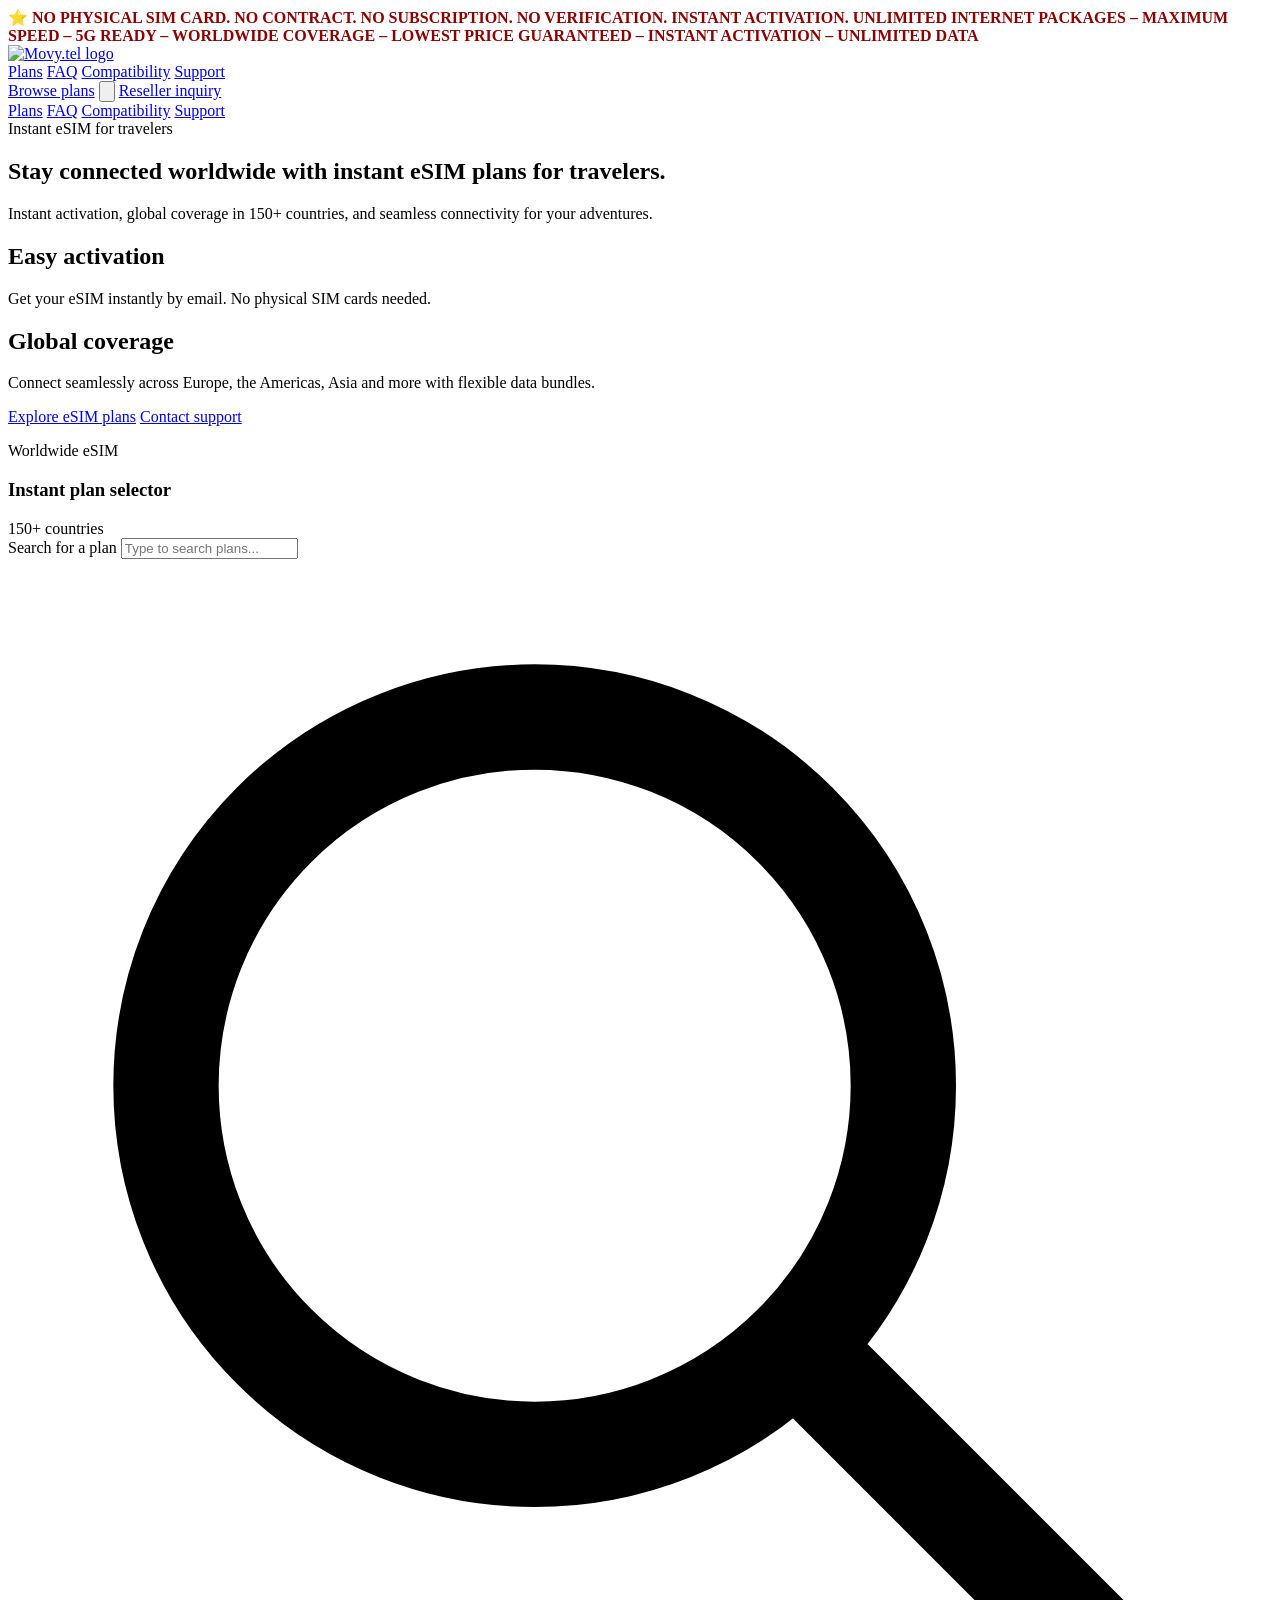
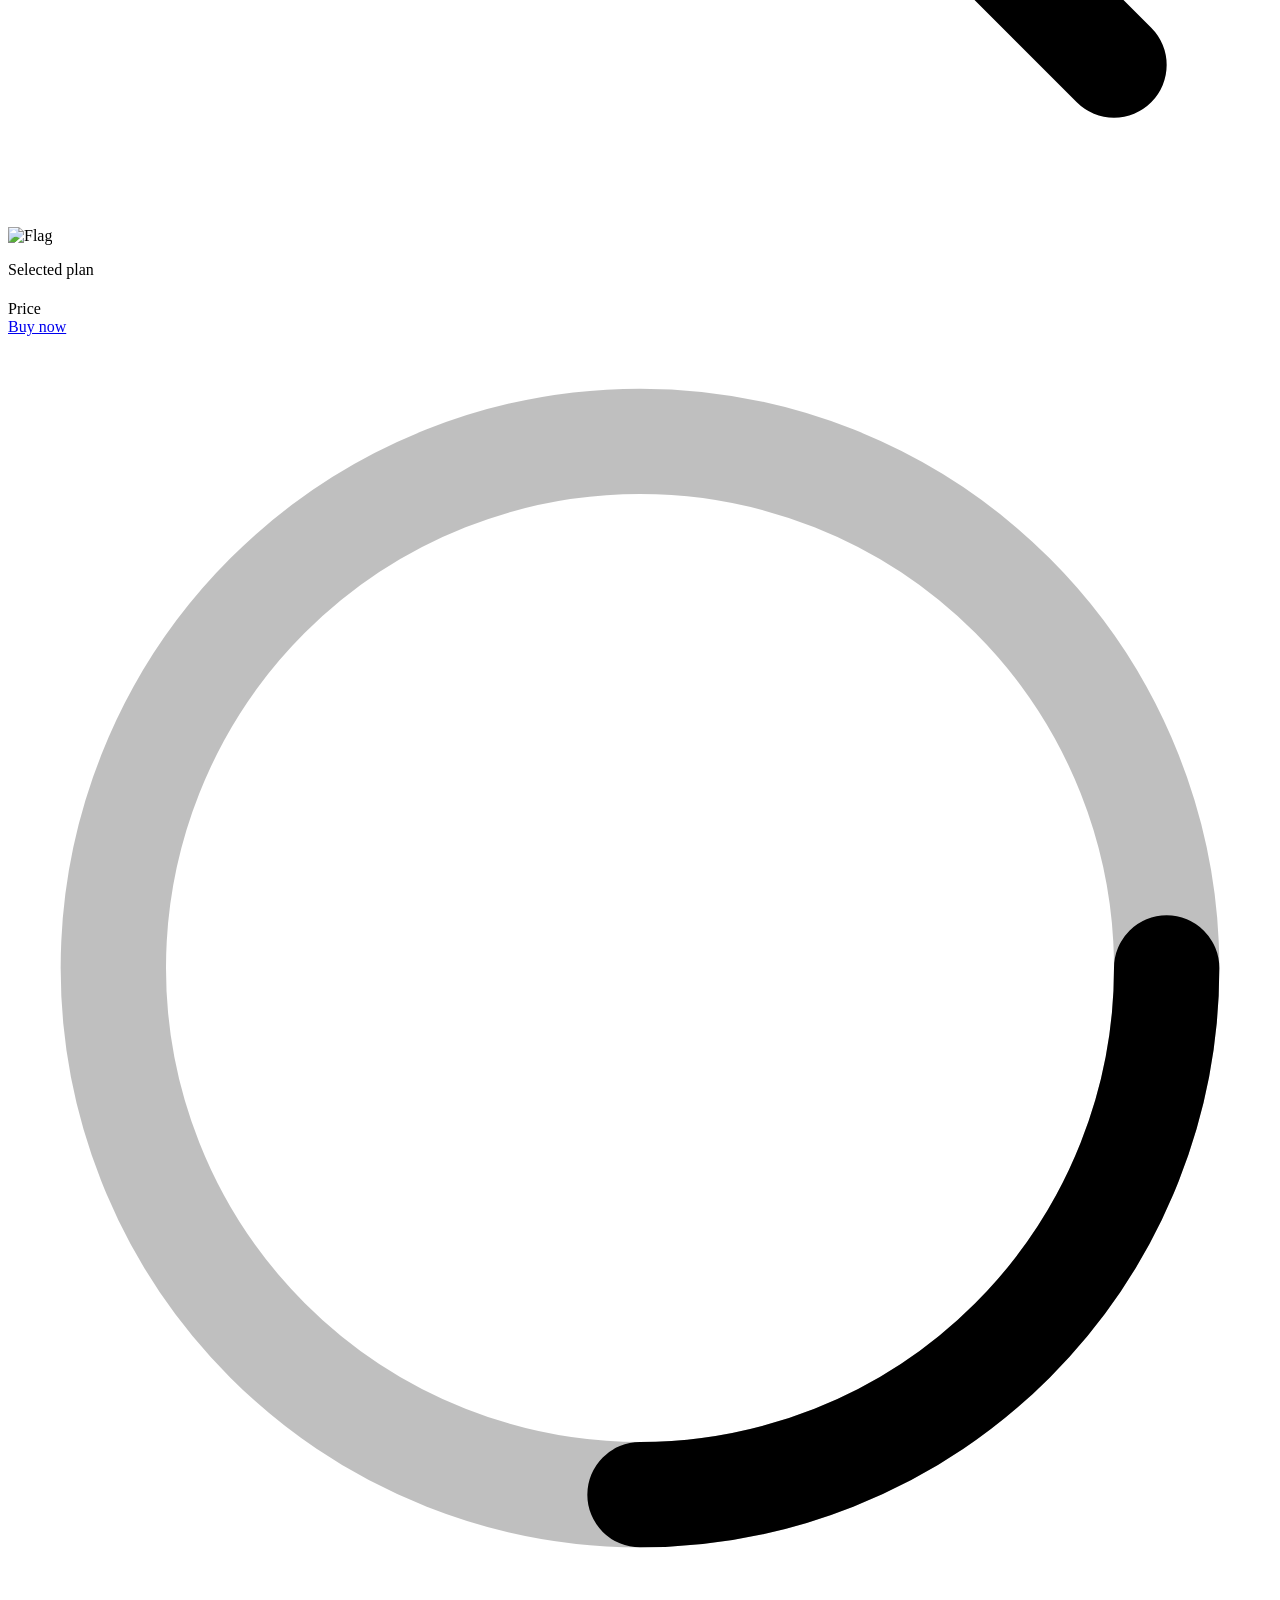
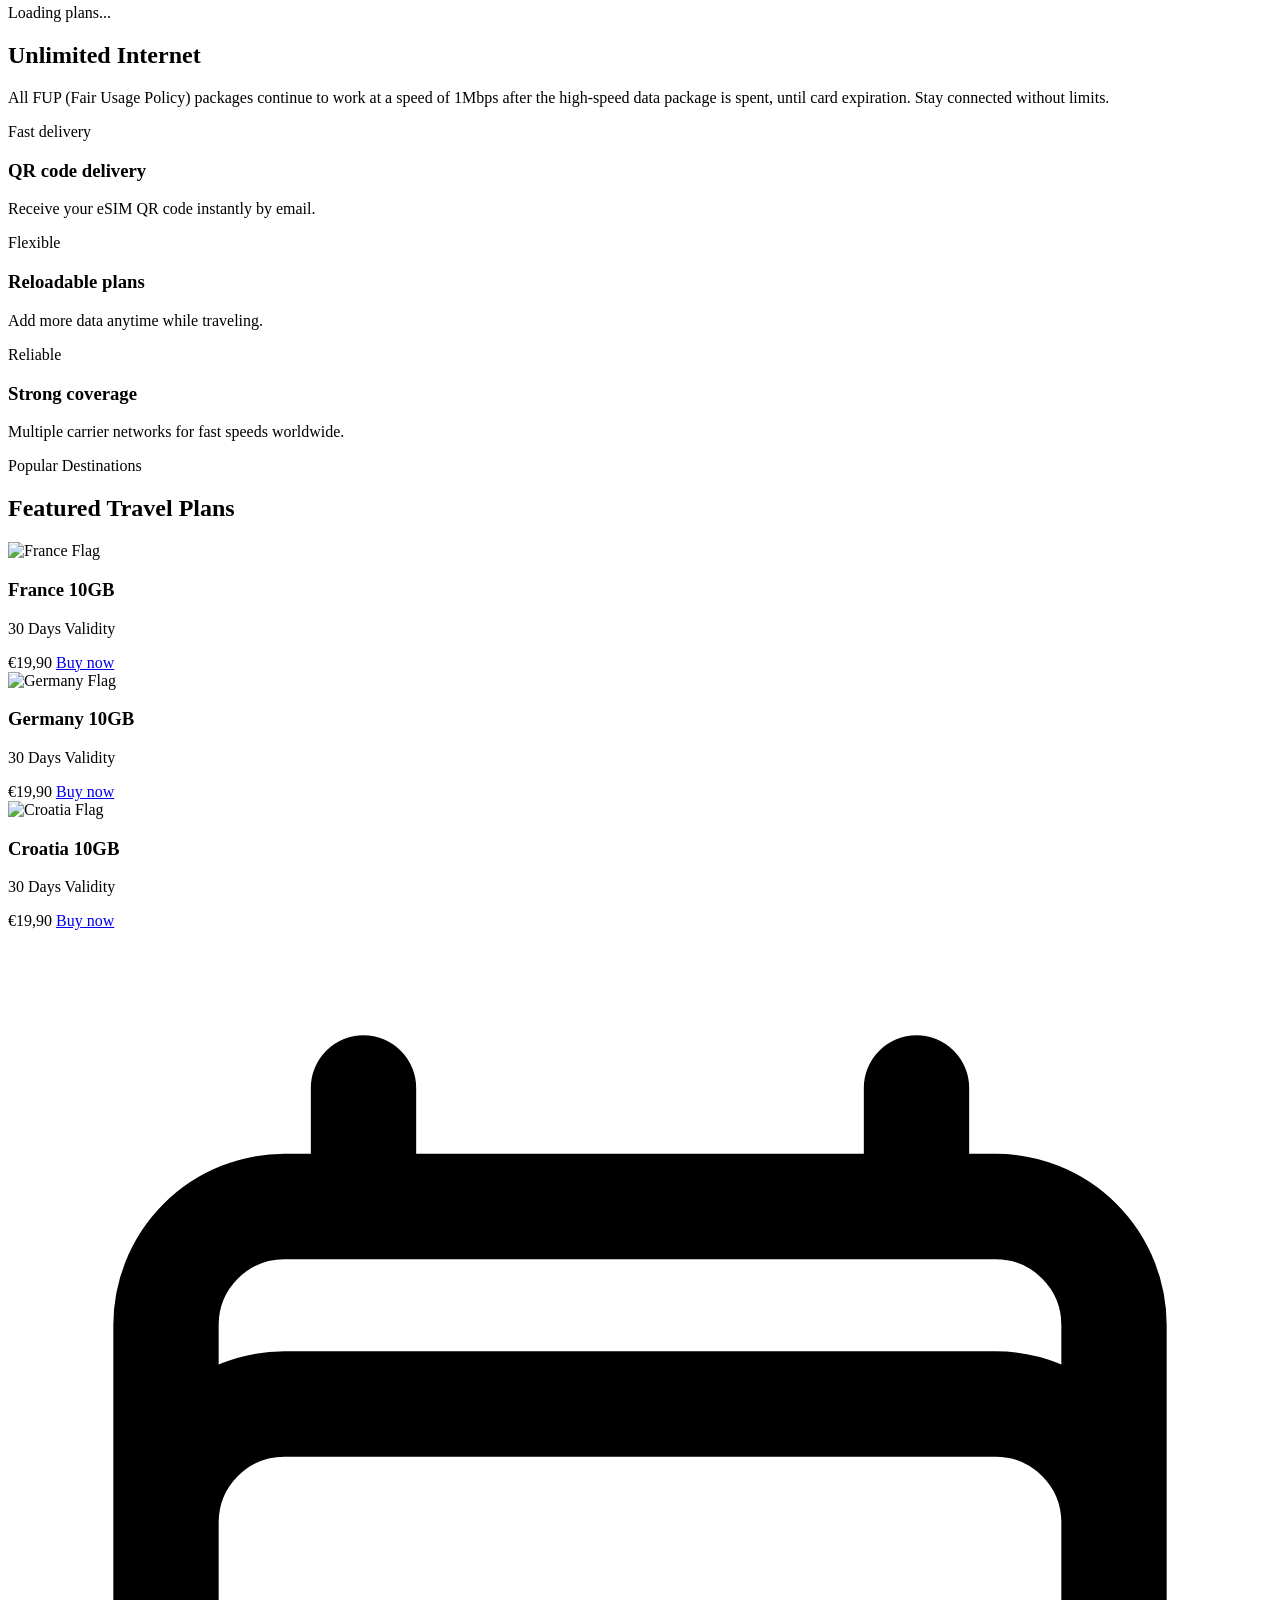
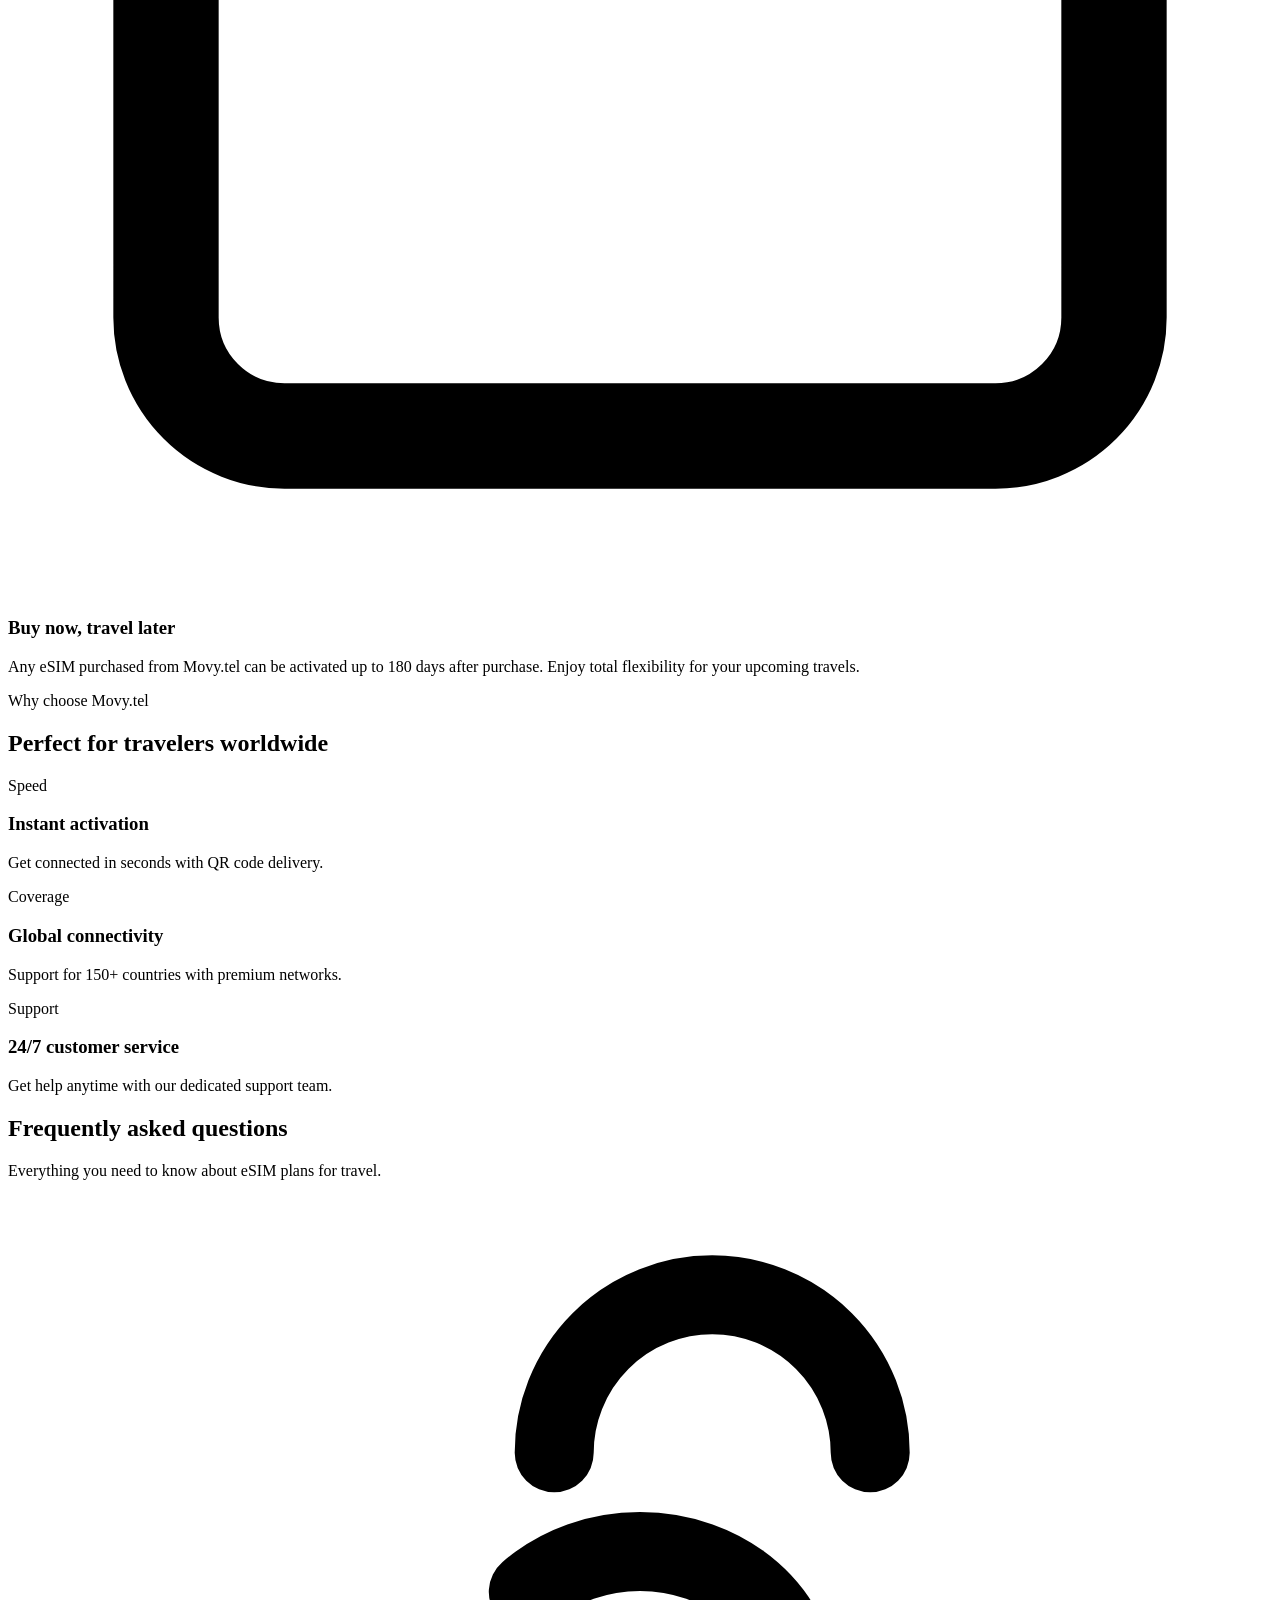
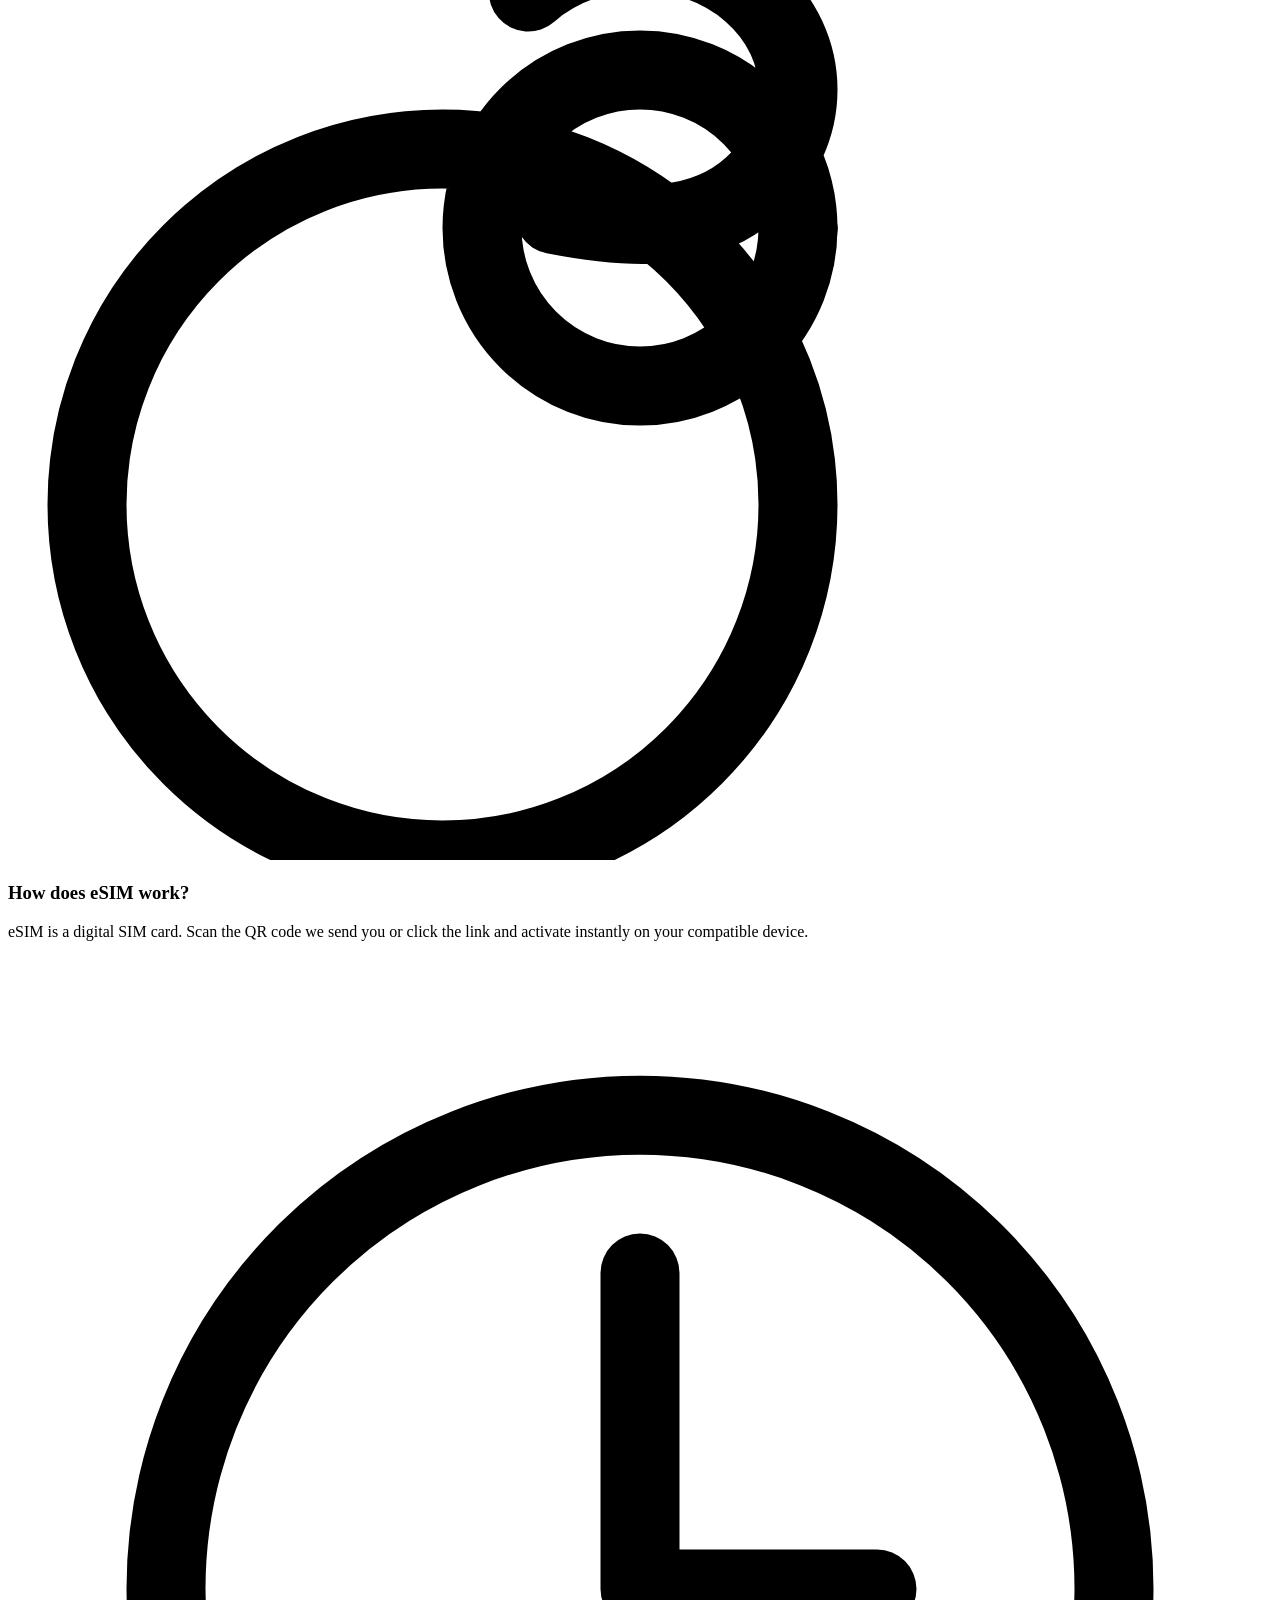
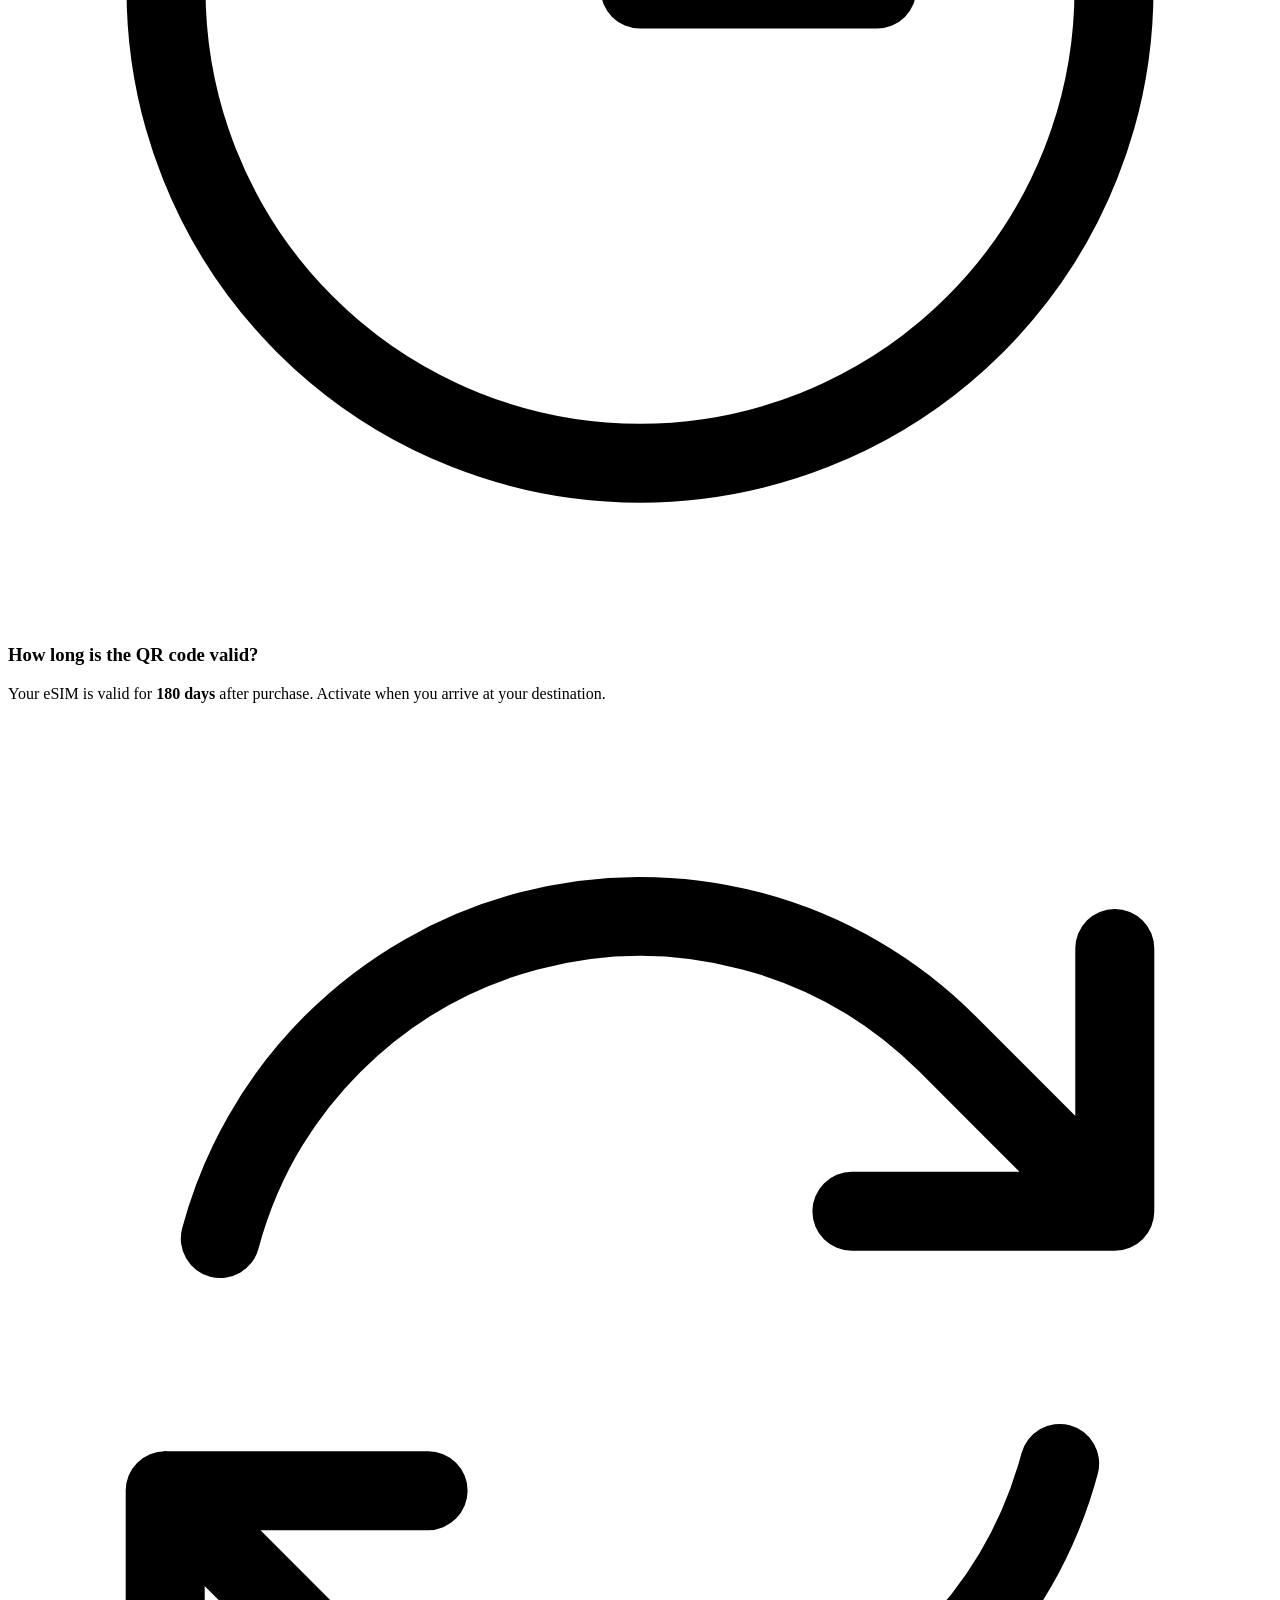
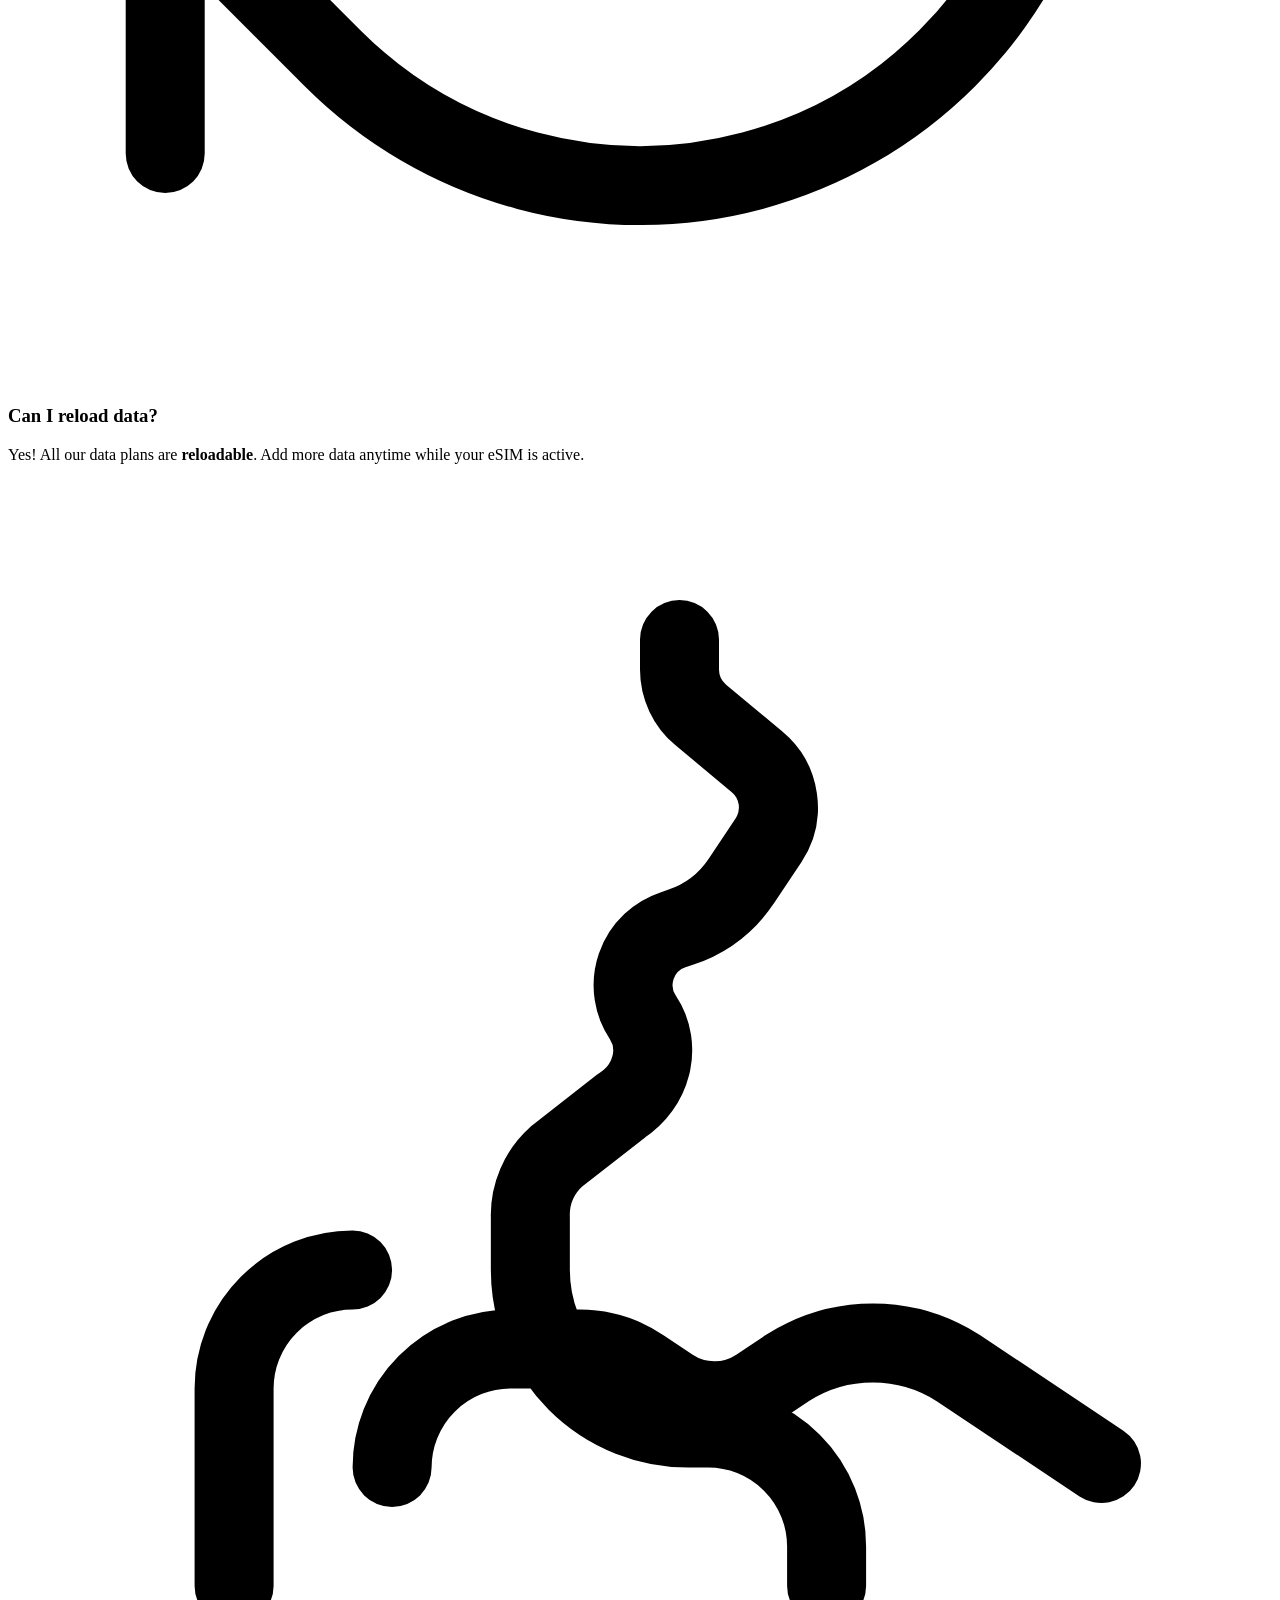
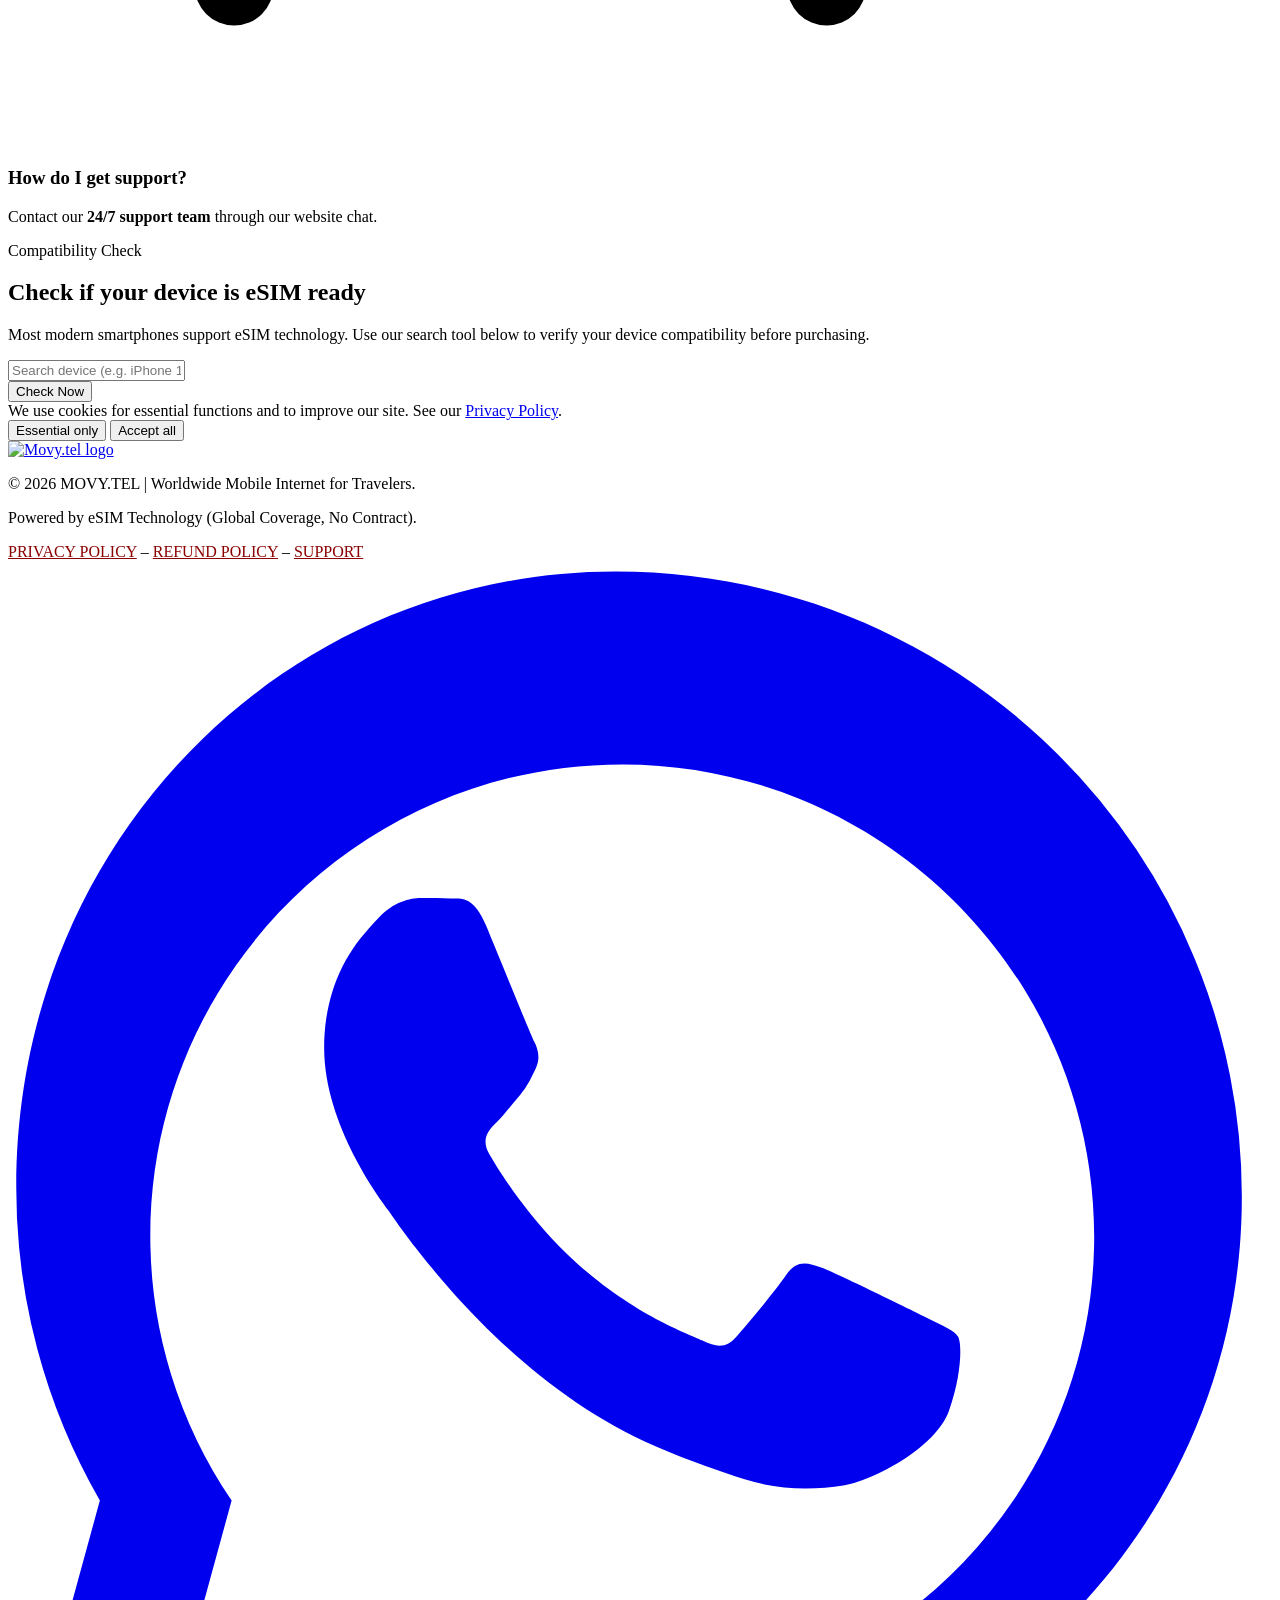
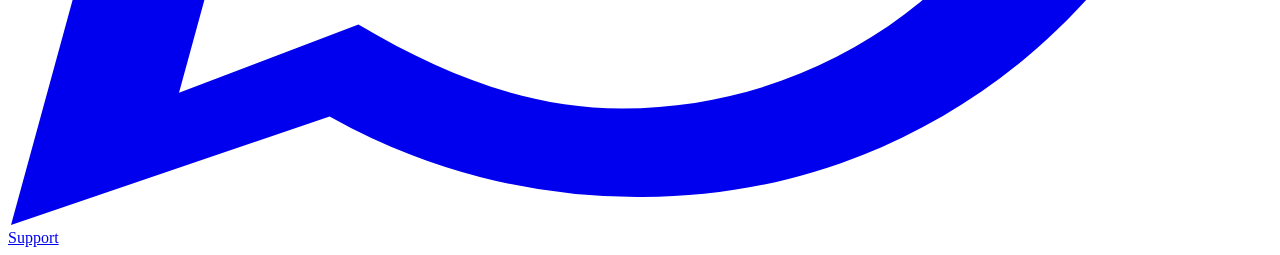
==== index.html @ 8742438b "Add scraped homepage from live site" ====
<!DOCTYPE html>
<html lang="en">
<head>
    <meta charset="UTF-8">
    <meta name="viewport" content="width=device-width, initial-scale=1.0">
    <meta name="description" content="Movy.tel offers instant eSIM plans for travelers — worldwide mobile internet, fast activation, and seamless connectivity in 150+ countries.">
    <meta property="og:title" content="Movy.tel | Instant eSIM Plans for Travelers">
    <meta property="og:description" content="Get instant eSIM plans for global travel. Connect seamlessly in 150+ countries with fast activation and reliable coverage.">
    <meta property="og:type" content="website">
    <meta property="og:url" content="https://movy.tel">
    <title>Movy.tel | Instant eSIM Plans for Travelers</title>
    <!-- Load Tailwind CSS -->
    <script src="https://cdn.tailwindcss.com"></script>
    <!-- Load PapaParse for Google Sheets CSV parsing -->
    <script src="https://cdnjs.cloudflare.com/ajax/libs/PapaParse/5.3.2/papaparse.min.js"></script>
    <!-- Fonts & Styles -->
    <link rel="preconnect" href="https://fonts.googleapis.com">
    <link rel="preconnect" href="https://fonts.gstatic.com" crossorigin>
    <link href="https://fonts.googleapis.com/css2?family=Inter:wght@100..900&family=Space+Grotesk:wght@400;500;600;700&display=swap" rel="stylesheet">
    <link rel="stylesheet" href="style.css">
    <link rel="icon" type="image/png" href="images/logo.png">
    <script async src="https://assets.endorsely.com/endorsely.js" data-endorsely="7a433fd3-cb57-4eb3-a927-aa320557d7ef"></script>
    <!-- Schema.org Structured Data for Rich Snippets -->
    <script type="application/ld+json">
    {
      "@context": "https://schema.org",
      "@type": "Organization",
      "name": "Movy.tel",
      "url": "https://movy.tel",
      "logo": "https://movy.tel/images/movy.png",
      "description": "Instant eSIM plans for travelers worldwide. Seamless connectivity in 150+ countries with fast activation.",
      "sameAs": [
        "https://www.facebook.com/movy.tel",
        "https://www.instagram.com/movy.tel"
      ],
      "contactPoint": {
        "@type": "ContactPoint",
        "contactType": "Customer Service",
        "email": "support@movy.tel"
      }
    }
    </script>
    <script type="application/ld+json">
    {
      "@context": "https://schema.org",
      "@type": "Service",
      "name": "Worldwide Mobile Internet",
      "description": "Global eSIM Mobile Internet Service for 150+ countries. No SIM card, no contract, no subscription required.",
      "provider": {
        "@type": "Organization",
        "name": "SofortNetz.de"
      },
      "areaServed": {
        "@type": "World"
      },
      "hasOfferCatalog": {
        "@type": "OfferCatalog",
        "name": "Worldwide Mobile Internet Plans",
        "itemListElement": [
          {
            "@type": "Offer",
            "name": "Global Mobile Internet eSIM",
            "description": "Fast 5G Mobile Internet without contract",
            "priceCurrency": "EUR"
          }
        ]
      }
    }
    </script>
</head>
<body>
    <!-- Top Bar with Marquee -->
    <div class="marquee-container">
        <div class="marquee">
            <span style="color: #8b0000; font-weight: 700;">
                ⭐ NO PHYSICAL SIM CARD. NO CONTRACT. NO SUBSCRIPTION. NO VERIFICATION. INSTANT ACTIVATION. 
UNLIMITED INTERNET PACKAGES – MAXIMUM SPEED – 5G READY – WORLDWIDE COVERAGE – LOWEST PRICE GUARANTEED – INSTANT ACTIVATION – UNLIMITED DATA
            </span>
        </div>
    </div>

    <header class="sticky top-0 z-50 border-b border-slate-300/70 backdrop-blur-xl bg-white/95">
        <div class="max-w-7xl mx-auto px-4 sm:px-6 lg:px-8 py-4">
            <div class="flex items-center justify-between relative">
                <a href="/" class="flex items-center">
                    <img src="images/logo.png" alt="Movy.tel logo" class="h-16 md:h-20 w-auto">
                </a>

                <nav class="hidden md:flex items-center gap-8 text-sm uppercase tracking-[0.18em] text-gray-700 md:absolute md:left-1/2 md:-translate-x-1/2">
                    <a href="#plans" class="hover:text-gray-900 transition">Plans</a>
                    <a href="#faq" class="hover:text-gray-900 transition">FAQ</a>
                    <a href="#compatibility" class="hover:text-gray-900 transition">Compatibility</a>
                    <a href="https://wa.me/+447451285419" class="hover:text-gray-900 transition">Support</a>
                </nav>

                <div class="flex items-center gap-2 md:ml-auto">
                    <a href="#plan-selector" class="btn-primary px-4 py-2.5 md:px-5 md:py-3 rounded-full font-semibold text-xs md:text-sm text-white whitespace-nowrap">Browse plans</a>
                    <button id="mobile-menu-toggle" class="md:hidden p-1 text-gray-700" aria-label="Toggle Menu">
                        <svg class="w-6 h-6" fill="none" stroke="currentColor" viewBox="0 0 24 24"><path stroke-linecap="round" stroke-linejoin="round" stroke-width="2" d="M4 6h16M4 12h16m-7 6h7" /></svg>
                    </button>
                    <a href="https://wa.me/+447451285419" class="hidden md:inline-flex items-center text-sm font-semibold text-gray-700 hover:text-gray-900 ml-2">Reseller inquiry</a>
                </div>
            </div>
            
            <!-- Mobile Menu -->
            <div id="mobile-menu" class="hidden md:hidden overflow-hidden transition-all duration-300 max-h-0">
                <div class="pt-6 pb-2 flex flex-col gap-4 text-xs font-bold uppercase tracking-widest text-gray-700 border-t border-gray-100 mt-4 text-center">
                    <a href="#plan-selector" class="hover:text-red-600 transition">Plans</a>
                    <a href="#faq" class="hover:text-red-600 transition">FAQ</a>
                    <a href="#compatibility" class="hover:text-red-600 transition">Compatibility</a>
                    <a href="https://wa.me/+447451285419" class="hover:text-red-600 transition">Support</a>
                </div>
            </div>
        </div>
    </header>

            <main class="relative">
        <section id="plans" class="relative max-w-7xl mx-auto px-4 sm:px-6 lg:px-8 pt-12 pb-16 lg:pt-20 lg:pb-24">
            <div class="grid grid-cols-1 xl:grid-cols-[1.1fr_0.9fr] gap-12 items-center">
                <div class="space-y-8">
                    <div class="max-w-xl space-y-4">
                        <span class="inline-flex items-center gap-2 rounded-full bg-gray-100/80 px-4 py-2 text-xs font-semibold uppercase tracking-[0.24em] text-gray-600 ring-1 ring-gray-300">
                            Instant eSIM for travelers
                        </span>
                        <h1 class="text-4xl sm:text-5xl lg:text-6xl font-black tracking-tight text-gray-900">Stay connected worldwide with instant eSIM plans for travelers.</h1>
                        <p class="text-lg sm:text-xl max-w-2xl text-gray-700 leading-8">Instant activation, global coverage in 150+ countries, and seamless connectivity for your adventures.</p>
                    </div>
                    <div class="grid grid-cols-1 sm:grid-cols-2 gap-4">
                        <div class="rounded-3xl border border-gray-300/70 bg-white/85 p-6">
                            <h2 class="text-base font-semibold uppercase tracking-[0.22em] text-red-400">Easy activation</h2>
                            <p class="mt-3 text-gray-700 leading-7">Get your eSIM instantly by email. No physical SIM cards needed.</p>
                        </div>
                        <div class="rounded-3xl border border-gray-300/70 bg-white/85 p-6">
                            <h2 class="text-base font-semibold uppercase tracking-[0.22em] text-red-400">Global coverage</h2>
                            <p class="mt-3 text-gray-700 leading-7">Connect seamlessly across Europe, the Americas, Asia and more with flexible data bundles.</p>
                        </div>
                    </div>
                    <div class="flex flex-col sm:flex-row sm:items-center sm:gap-4">
                        <a href="#plan-selector" class="btn-primary inline-flex items-center justify-center rounded-full px-6 py-4 text-base font-semibold shadow-xl text-white">Explore eSIM plans</a>
                        <a href="https://wa.me/+447451285419" class="mt-3 sm:mt-0 inline-flex items-center justify-center rounded-full border border-gray-300 px-6 py-4 text-sm font-semibold text-gray-700 hover:border-gray-400 hover:text-gray-900 transition">Contact support</a>
                    </div>
                </div>

                <div class="relative">
                    <div class="absolute -right-10 top-10 w-72 h-72 rounded-full bg-red-500/10 blur-3xl"></div>
                    <div class="absolute -left-10 bottom-10 w-56 h-56 rounded-full bg-red-500/10 blur-3xl"></div>
                    <div id="plan-selector" class="rounded-[2rem] border border-gray-300/90 bg-white/90 p-8 shadow-2xl ring-1 ring-gray-200/5">
                        <div class="flex items-center justify-between gap-4 mb-8">
                            <div>
                                <p class="text-xs uppercase tracking-[0.28em] text-slate-500">Worldwide eSIM</p>
                                <h3 class="mt-2 text-2xl font-bold text-gray-900">Instant plan selector</h3>
                            </div>
                            <div class="inline-flex items-center rounded-full bg-gray-200/70 px-3 py-2 text-xs uppercase tracking-[0.2em] text-red-400">150+ countries</div>
                        </div>
                        <div class="space-y-6">
                            <div class="relative rounded-3xl border border-gray-300/70 bg-white/80 transition-all focus-within:border-red-400 focus-within:ring-2 focus-within:ring-red-400/20">
                                <label for="plan-search" class="block text-sm font-semibold text-gray-700 px-5 pt-5 cursor-pointer">Search for a plan</label>
                                <input id="plan-search" type="text" placeholder="Type to search plans..." autocomplete="off" class="w-full bg-transparent px-5 pb-5 pt-2 text-base text-gray-900 outline-none" oninput="filterPlans(this.value)" onfocus="showSuggestions()" onblur="hideSuggestions()">
                                <div id="suggestions" class="absolute top-full left-0 right-0 bg-white border border-gray-300 rounded-b-3xl shadow-lg z-20 max-h-60 overflow-y-auto hidden"></div>
                                <div class="pointer-events-none absolute right-5 top-[60%] -translate-y-1/2 flex items-center text-red-400">
                                    <svg class="h-5 w-5" fill="none" viewBox="0 0 24 24" stroke="currentColor" stroke-width="2"><path stroke-linecap="round" stroke-linejoin="round" d="M21 21l-6-6m2-5a7 7 0 11-14 0 7 7 0 0114 0z" /></svg>
                                </div>
                            </div>
                            <div id="plan-details" class="hidden rounded-3xl border border-gray-300/70 bg-white/90 p-6 shadow-inner">
                                <div class="flex items-center gap-4 mb-4">
                                    <img id="detail-flag" src="" alt="Flag" class="hidden h-12 w-16 rounded-xl object-cover shadow-sm">
                                    <div>
                                        <p class="text-sm uppercase tracking-[0.22em] text-slate-500">Selected plan</p>
                                        <h4 id="detail-name" class="mt-2 text-xl font-bold text-gray-900"></h4>
                                    </div>
                                </div>
                                <div class="flex items-center justify-between gap-3">
                                    <span class="text-sm text-gray-600">Price</span>
                                    <span id="detail-price" class="text-3xl font-bold text-red-400"></span>
                                </div>
                                <a id="detail-link" href="#" target="_blank" rel="noopener noreferrer" class="mt-6 inline-flex w-full items-center justify-center rounded-full bg-red-500 px-5 py-3 text-sm font-semibold uppercase tracking-[0.18em] text-white transition hover:bg-red-400">Buy now</a>
                            </div>
                            <div id="loading" class="text-center text-slate-400 py-8">
                                <div class="inline-flex items-center gap-3">
                                    <svg class="h-8 w-8 animate-spin text-red-400" viewBox="0 0 24 24" fill="none" stroke="currentColor" stroke-width="2"><circle cx="12" cy="12" r="10" stroke-opacity=".25"></circle><path d="M22 12a10 10 0 0 1-10 10" stroke-linecap="round"></path></svg>
                                    <span class="text-gray-700">Loading plans...</span>
                                </div>
                            </div>
                        </div>
                    </div>
                </div>
            </div>

            <!-- Unlimited Internet Banner -->
            <div class="mt-20 p-8 md:p-16 rounded-[3rem] border border-gray-300/70 bg-white/95 shadow-2xl text-center relative overflow-hidden">
                <div class="absolute -right-20 -top-20 w-80 h-80 bg-red-500/5 blur-3xl rounded-full"></div>
                <div class="absolute -left-20 -bottom-20 w-80 h-80 bg-red-500/5 blur-3xl rounded-full"></div>
                <h2 class="text-5xl md:text-8xl font-black tracking-tighter text-gray-900 mb-8 uppercase animate-text-pulse">Unlimited Internet</h2>
                <p class="text-xl md:text-2xl text-gray-700 max-w-4xl mx-auto leading-relaxed">
                    All FUP (Fair Usage Policy) packages continue to work at a speed of <span class="font-bold text-red-500">1Mbps</span> after the high-speed data package is spent, until card expiration. Stay connected without limits.
                </p>
            </div>

            <div class="mt-12 grid grid-cols-1 sm:grid-cols-3 gap-4">
                <div class="rounded-3xl border border-gray-300/70 bg-white/90 p-6">
                    <p class="text-xs uppercase tracking-[0.24em] text-gray-500">Fast delivery</p>
                    <h3 class="mt-4 text-xl font-semibold text-gray-900">QR code delivery</h3>
                    <p class="mt-3 text-gray-600">Receive your eSIM QR code instantly by email.</p>
                </div>
                <div class="rounded-3xl border border-gray-300/70 bg-white/90 p-6">
                    <p class="text-xs uppercase tracking-[0.24em] text-gray-500">Flexible</p>
                    <h3 class="mt-4 text-xl font-semibold text-gray-900">Reloadable plans</h3>
                    <p class="mt-3 text-gray-600">Add more data anytime while traveling.</p>
                </div>
                <div class="rounded-3xl border border-gray-300/70 bg-white/90 p-6">
                    <p class="text-xs uppercase tracking-[0.24em] text-gray-500">Reliable</p>
                    <h3 class="mt-4 text-xl font-semibold text-gray-900">Strong coverage</h3>
                    <p class="mt-3 text-gray-600">Multiple carrier networks for fast speeds worldwide.</p>
                </div>
            </div>
        </section>

        <section class="max-w-7xl mx-auto px-4 sm:px-6 lg:px-8 py-12">
            <div class="text-center mb-12">
                <span class="text-xs uppercase tracking-[0.28em] text-red-400">Popular Destinations</span>
                <h2 class="mt-3 text-3xl sm:text-4xl font-bold text-gray-900">Featured Travel Plans</h2>
            </div>
            <div class="grid gap-6 md:grid-cols-3">
                <!-- France -->
                <div class="flex flex-col items-center p-8 rounded-3xl border border-gray-300/70 bg-white/90 transition duration-300 hover:scale-[1.02] hover:-translate-y-1">
                    <img src="https://flagcdn.com/w80/fr.png" alt="France Flag" class="w-20 h-auto rounded-md shadow-lg mb-6 object-cover">
                    <h3 class="text-2xl font-bold text-gray-900 text-center">France 10GB</h3>
                    <p class="text-sm uppercase tracking-widest text-gray-500 mt-2 mb-6">30 Days Validity</p>
                    <div class="mt-auto flex flex-col items-center w-full">
                        <span id="price-fr" class="text-5xl font-black text-red-500 mb-8">€19,90</span>
                        <a id="link-fr" href="#plan-selector" class="btn-primary w-full py-4 rounded-full font-bold text-white uppercase text-center tracking-widest text-sm">Buy now</a>
                    </div>
                </div>
                <!-- Germany -->
                <div class="flex flex-col items-center p-8 rounded-3xl border border-gray-300/70 bg-white/90 transition duration-300 hover:scale-[1.02] hover:-translate-y-1">
                    <img src="https://flagcdn.com/w80/de.png" alt="Germany Flag" class="w-20 h-auto rounded-md shadow-lg mb-6 object-cover">
                    <h3 class="text-2xl font-bold text-gray-900 text-center">Germany 10GB</h3>
                    <p class="text-sm uppercase tracking-widest text-gray-500 mt-2 mb-6">30 Days Validity</p>
                    <div class="mt-auto flex flex-col items-center w-full">
                        <span id="price-de" class="text-5xl font-black text-red-500 mb-8">€19,90</span>
                        <a id="link-de" href="#plan-selector" class="btn-primary w-full py-4 rounded-full font-bold text-white uppercase text-center tracking-widest text-sm">Buy now</a>
                    </div>
                </div>
                <!-- Croatia -->
                <div class="flex flex-col items-center p-8 rounded-3xl border border-gray-300/70 bg-white/90 transition duration-300 hover:scale-[1.02] hover:-translate-y-1">
                    <img src="https://flagcdn.com/w80/hr.png" alt="Croatia Flag" class="w-20 h-auto rounded-md shadow-lg mb-6 object-cover">
                    <h3 class="text-2xl font-bold text-gray-900 text-center">Croatia 10GB</h3>
                    <p class="text-sm uppercase tracking-widest text-gray-500 mt-2 mb-6">30 Days Validity</p>
                    <div class="mt-auto flex flex-col items-center w-full">
                        <span id="price-hr" class="text-5xl font-black text-red-500 mb-8">€19,90</span>
                        <a id="link-hr" href="#plan-selector" class="btn-primary w-full py-4 rounded-full font-bold text-white uppercase text-center tracking-widest text-sm">Buy now</a>
                    </div>
                </div>
            </div>
        </section>

        <!-- Activation period banner -->
        <section class="max-w-7xl mx-auto px-4 sm:px-6 lg:px-8 py-4">
            <div class="rounded-3xl border border-gray-300/70 bg-white/90 p-6 md:px-10 flex items-center gap-6 shadow-sm">
                <div class="hidden sm:flex flex-shrink-0 h-12 w-12 items-center justify-center rounded-2xl bg-red-50 text-red-500">
                    <svg xmlns="http://www.w3.org/2000/svg" fill="none" viewBox="0 0 24 24" stroke-width="2" stroke="currentColor" class="w-6 h-6">
                        <path stroke-linecap="round" stroke-linejoin="round" d="M6.75 3v2.25M17.25 3v2.25M3 18.75V7.5a2.25 2.25 0 0 1 2.25-2.25h13.5A2.25 2.25 0 0 1 21 7.5v11.25m-18 0A2.25 2.25 0 0 0 5.25 21h13.5A2.25 2.25 0 0 0 21 18.75m-18 0v-7.5A2.25 2.25 0 0 1 5.25 9h13.5A2.25 2.25 0 0 1 21 11.25v7.5" />
                    </svg>
                </div>
                <div>
                    <h3 class="text-lg font-bold text-gray-900">Buy now, travel later</h3>
                    <p class="text-gray-700">Any eSIM purchased from Movy.tel can be activated up to <span class="font-bold text-red-600">180 days</span> after purchase. Enjoy total flexibility for your upcoming travels.</p>
                </div>
            </div>
        </section>

        <section class="max-w-7xl mx-auto px-4 sm:px-6 lg:px-8 py-16">
            <div class="text-center mb-12">
                <span class="text-xs uppercase tracking-[0.28em] text-red-400">Why choose Movy.tel</span>
                <h2 class="mt-3 text-3xl sm:text-4xl font-bold text-gray-900">Perfect for travelers worldwide</h2>
            </div>
            <div class="grid gap-6 md:grid-cols-3">
                <div class="p-8 rounded-3xl border border-gray-300/70 bg-white/90">
                    <p class="text-sm uppercase tracking-[0.24em] text-gray-500">Speed</p>
                    <h3 class="mt-4 text-2xl font-semibold text-red-400">Instant activation</h3>
                    <p class="mt-4 text-gray-700">Get connected in seconds with QR code delivery.</p>
                </div>
                <div class="p-8 rounded-3xl border border-gray-300/70 bg-white/90">
                    <p class="text-sm uppercase tracking-[0.24em] text-gray-500">Coverage</p>
                    <h3 class="mt-4 text-2xl font-semibold text-red-400">Global connectivity</h3>
                    <p class="mt-4 text-gray-700">Support for 150+ countries with premium networks.</p>
                </div>
                <div class="p-8 rounded-3xl border border-gray-300/70 bg-white/90">
                    <p class="text-sm uppercase tracking-[0.24em] text-gray-500">Support</p>
                    <h3 class="mt-4 text-2xl font-semibold text-red-400">24/7 customer service</h3>
                    <p class="mt-4 text-gray-700">Get help anytime with our dedicated support team.</p>
                </div>
            </div>
        </section>
        <section id="faq" class="max-w-7xl mx-auto px-4 sm:px-6 lg:px-8 pb-20">
            <div class="text-center mb-10">
                <h2 class="text-3xl sm:text-4xl font-bold text-gray-900">Frequently asked questions</h2>
                <p class="mt-4 text-gray-600 max-w-2xl mx-auto">Everything you need to know about eSIM plans for travel.</p>
            </div>
            <div class="grid gap-6 md:grid-cols-2">
                <div class="p-8 rounded-3xl border border-gray-300/70 bg-white/90 feature-card">
                    <div class="flex items-center mb-3">
                        <svg xmlns="http://www.w3.org/2000/svg" fill="none" viewBox="0 0 24 24" stroke-width="1.5" stroke="currentColor" class="w-6 h-6 text-red-400 mr-3 flex-shrink-0"><path stroke-linecap="round" stroke-linejoin="round" d="M9.879 7.519c1.171-1.025 3.071-1.025 4.242 0 1.172 1.025 1.172 2.687 0 3.712-.90.812-2.15.825-3.75.512m0-6.867a3 3 0 1 1 6 0M15 12a3 3 0 1 1-6 0m6 0a3 3 0 1 0-6 0m6 0h.008v.008h-.008v-.008Zm0 5.25a6.75 6.75 0 1 1-13.5 0 6.75 6.75 0 0 1 13.5 0Z" /></svg>
                        <h3 class="text-xl font-semibold text-red-400">How does eSIM work?</h3>
                    </div>
                    <p class="text-gray-700">eSIM is a digital SIM card. Scan the QR code we send you or click the link and activate instantly on your compatible device.</p>
                </div>
                <div class="p-8 rounded-3xl border border-gray-300/70 bg-white/90 feature-card delay-1">
                    <div class="flex items-center mb-3">
                        <svg xmlns="http://www.w3.org/2000/svg" fill="none" viewBox="0 0 24 24" stroke-width="1.5" stroke="currentColor" class="w-6 h-6 text-red-400 mr-3 flex-shrink-0"><path stroke-linecap="round" stroke-linejoin="round" d="M12 6v6h4.5m4.5 0a9 9 0 1 1-18 0 9 9 0 0 1 18 0Z" /></svg>
                        <h3 class="text-xl font-semibold text-red-400">How long is the QR code valid?</h3>
                    </div>
                    <p class="text-gray-700">Your eSIM is valid for <strong>180 days</strong> after purchase. Activate when you arrive at your destination.</p>
                </div>
                <div class="p-8 rounded-3xl border border-gray-300/70 bg-white/90 feature-card delay-2">
                    <div class="flex items-center mb-3">
                        <svg xmlns="http://www.w3.org/2000/svg" fill="none" viewBox="0 0 24 24" stroke-width="1.5" stroke="currentColor" class="w-6 h-6 text-red-400 mr-3 flex-shrink-0"><path stroke-linecap="round" stroke-linejoin="round" d="M16.023 9.348h4.992v-.001M2.985 19.644v-4.992m0 0h4.992m-4.993 0 3.181 3.183a8.25 8.25 0 0 0 13.803-3.7M4.031 9.865a8.25 8.25 0 0 1 13.803-3.7l3.181 3.182m0-4.991v4.99" /></svg>
                        <h3 class="text-xl font-semibold text-red-400">Can I reload data?</h3>
                    </div>
                    <p class="text-gray-700">Yes! All our data plans are <strong>reloadable</strong>. Add more data anytime while your eSIM is active.</p>
                </div>
                <div class="p-8 rounded-3xl border border-gray-300/70 bg-white/90 feature-card delay-3">
                    <div class="flex items-center mb-3">
                        <svg xmlns="http://www.w3.org/2000/svg" fill="none" viewBox="0 0 24 24" stroke-width="1.5" stroke="currentColor" class="w-6 h-6 text-red-400 mr-3 flex-shrink-0"><path stroke-linecap="round" stroke-linejoin="round" d="M12.75 3.03v.568c0 .334.148.65.405.864l1.068.89c.442.369.535 1.01.216 1.49l-.51.766a2.25 2.25 0 0 1-1.161.886l-.143.048a1.107 1.107 0 0 0-.57 1.664c.369.555.169 1.307-.413 1.68l-1.225.956a1.5 1.5 0 0 0-.499 1.168V15a3 3 0 0 0 3 3h.375a2.25 2.25 0 0 1 2.25 2.25V21m-9-6a2.25 2.25 0 0 0-2.25 2.25V21m3-2.25V18.75a2.25 2.25 0 0 1 2.25-2.25h1.312c.417 0 .825.126 1.178.365l.552.368a1.5 1.5 0 0 0 1.657 0l.552-.368a3.004 3.004 0 0 1 3.253 0l2.715 1.81" /></svg>
                        <h3 class="text-xl font-semibold text-red-400">How do I get support?</h3>
                    </div>
                    <p class="text-gray-700">Contact our <strong>24/7 support team</strong> through our website chat.</p>
                </div>
            </div>
        </section>

        <!-- Device Compatibility Section -->
        <section id="compatibility" class="max-w-7xl mx-auto px-4 sm:px-6 lg:px-8 py-16">
            <div class="text-center mb-10">
                <span class="text-xs uppercase tracking-[0.28em] text-red-400">Compatibility Check</span>
                <h2 class="text-3xl sm:text-4xl font-bold text-gray-900 mt-3">Check if your device is eSIM ready</h2>
                <p class="mt-4 text-gray-600 max-w-2xl mx-auto">Most modern smartphones support eSIM technology. Use our search tool below to verify your device compatibility before purchasing.</p>
            </div>
            <div class="max-w-2xl mx-auto">
                <div class="relative p-2 rounded-[2.5rem] border border-gray-300/70 bg-white/90 shadow-xl focus-within:ring-2 focus-within:ring-red-400/20 transition-all">
                    <div class="flex flex-col sm:flex-row items-center gap-2">
                        <div class="relative flex-grow w-full">
                            <input type="text" id="deviceInput" autocomplete="off" placeholder="Search device (e.g. iPhone 15)..." 
                                class="w-full bg-transparent px-6 py-4 text-gray-900 outline-none placeholder:text-gray-400">
                            <!-- Suggestions Box -->
                            <div id="device-suggestions" class="hidden absolute left-0 right-0 top-full mt-4 bg-white border border-gray-200 rounded-3xl shadow-2xl z-50 max-h-64 overflow-y-auto"></div>
                        </div>
                        <button onclick="checkCompatibility()" class="btn-primary w-full sm:w-auto px-8 py-4 rounded-full font-bold text-white uppercase tracking-wider text-sm whitespace-nowrap">Check Now</button>
                    </div>
                </div>
                <div id="checkResult" class="mt-6 text-center font-semibold min-h-[1.5rem]"></div>
            </div>
        </section>
    </main>



    <!-- Cookie Consent -->
    <div id="cookie-banner" class="cookie-banner">
        <div class="flex flex-col gap-3 md:flex-row md:items-center md:gap-4">
            <div class="flex-1 text-sm text-slate-200">
                We use cookies for essential functions and to improve our site. See our <a href="privacy.html" class="text-red-300 underline hover:text-red-200">Privacy Policy</a>.
            </div>
            <div class="cookie-banner__actions">
                <button id="cookie-decline" class="cookie-btn secondary">Essential only</button>
                <button id="cookie-accept" class="cookie-btn primary">Accept all</button>
            </div>
        </div>
    </div>

    <!-- Footer -->
    <footer class="py-12 bg-white border-t border-slate-300/70 text-center">
        <!-- Logo -->
        <div class="mb-6 flex justify-center">
            <a href="/" class="flex-shrink-0">
                <img src="images/logo.png" alt="Movy.tel logo" class="h-16 md:h-20 w-auto">
            </a>
        </div>
        
        <p class="text-sm mb-2 text-gray-900">© 2026 MOVY.TEL | Worldwide Mobile Internet for Travelers.</p>
        <p class="text-xs text-gray-600 mb-4">Powered by eSIM Technology (Global Coverage, No Contract).</p>

        <!-- Payment Methods Image -->
        <div class="flex justify-center mb-6 mt-4">
            <img src="images/payments.png" alt="Sichere Zahlungsmethoden" class="h-12 sm:h-16 w-auto opacity-100" onerror="this.style.display='none'">
        </div>

        <!-- Links -->
        <div class="mt-4 flex flex-col md:flex-row justify-center items-center space-y-2 md:space-y-0 md:space-x-4 text-xs font-bold uppercase tracking-[0.18em]">
            <a href="privacy.html" class="hover:opacity-70 transition" style="color: #8b0000;">PRIVACY POLICY</a>
            <span class="hidden md:inline text-gray-400">–</span>
            <a href="refund.html" class="hover:opacity-70 transition" style="color: #8b0000;">REFUND POLICY</a>
            <span class="hidden md:inline text-gray-400">–</span>
            <a href="https://wa.me/+447451285419" class="hover:opacity-70 transition" style="color: #8b0000;">SUPPORT</a>
        </div>
    </footer>
    
    <!-- Floating WhatsApp Support Button -->
    <a href="https://wa.me/+447451285419" target="_blank" class="fixed bottom-6 right-6 z-50 flex h-14 w-14 items-center justify-center rounded-full bg-red-600 text-white shadow-2xl transition-all hover:scale-110 active:scale-95 md:bottom-8 md:right-8">
        <svg xmlns="http://www.w3.org/2000/svg" fill="currentColor" viewBox="0 0 24 24" class="h-8 w-8">
            <path d="M.057 24l1.687-6.163a11.867 11.867 0 01-1.587-5.96C.16 5.307 5.268.199 11.533.199c3.17 0 6.167 1.237 8.413 3.484a11.82 11.82 0 013.481 8.412c-.003 6.266-5.112 11.373-11.378 11.373a11.9 11.9 0 01-5.943-1.53L.057 24zm6.597-3.807c1.676.995 3.276 1.591 5.003 1.593 4.943.003 8.964-4.013 8.967-8.957.002-4.944-4.011-8.964-8.955-8.967-4.944-.003-8.964 4.011-8.967 8.955a8.93 8.93 0 001.544 5.023l-.999 3.648 3.407-1.295zm11.387-5.464c-.074-.124-.272-.198-.57-.347-.297-.149-1.758-.868-2.031-.967-.272-.099-.47-.149-.669.149-.198.297-.768.967-.941 1.165-.173.198-.347.223-.644.074-.297-.149-1.255-.463-2.39-1.475-.883-.788-1.48-1.761-1.653-2.059-.173-.297-.018-.458.13-.606.134-.133.297-.347.446-.521.149-.173.198-.297.297-.496.099-.198.05-.372-.025-.521-.074-.149-.669-1.611-.916-2.207-.242-.579-.487-.501-.669-.51-.173-.009-.372-.011-.57-.011-.198 0-.521.074-.793.372-.272.297-1.04 1.016-1.04 2.479 0 1.463 1.065 2.875 1.213 3.074.149.198 2.095 3.2 5.077 4.487.709.306 1.262.489 1.694.626.712.227 1.36.195 1.872.118.571-.085 1.758-.719 2.006-1.413.248-.694.248-1.289.173-1.413z"/>
        </svg>
        <span class="sr-only">Support</span>
    </a>

    <script src="main.js" defer></script>
    <script>
        let plansData = [];
        const countryToIso = {
            "germany": "de", "deutschland": "de", "france": "fr", "frankreich": "fr",
            "italy": "it", "italien": "it", "spain": "es", "spanien": "es",
            "united kingdom": "gb", "uk": "gb", "grossbritannien": "gb", "england": "gb",
            "usa": "us", "united states": "us", "vereinigte staaten": "us", "america": "us",
            "turkey": "tr", "türkei": "tr", "austria": "at", "österreich": "at",
            "switzerland": "ch", "schweiz": "ch", "netherlands": "nl", "niederlande": "nl",
            "belgium": "be", "belgien": "be", "portugal": "pt", "greece": "gr", "griechenland": "gr",
            "poland": "pl", "polen": "pl", "czech": "cz", "tschechien": "cz",
            "denmark": "dk", "dänemark": "dk", "sweden": "se", "schweden": "se",
            "norway": "no", "norwegen": "no", "finland": "fi", "finnland": "fi",
            "ireland": "ie", "irland": "ie", "croatia": "hr", "kroatien": "hr",
            "serbia": "rs", "serbien": "rs", "bulgaria": "bg", "bulgarien": "bg",
            "romania": "ro", "rumänien": "ro", "hungary": "hu", "ungarn": "hu",
            "slovakia": "sk", "slowakei": "sk", "slovenia": "si", "slowenien": "si",
            "cyprus": "cy", "zypern": "cy", "malta": "mt", "estonia": "ee",
            "latvia": "lv", "lithuania": "lt", "luxembourg": "lu", "iceland": "is",
            "europe": "eu", "europa": "eu", "china": "cn", "japan": "jp",
            "south korea": "kr", "korea": "kr", "thailand": "th", "vietnam": "vn",
            "indonesia": "id", "malaysia": "my", "singapore": "sg",
            "philippines": "ph", "india": "in", "australia": "au", "new zealand": "nz",
            "canada": "ca", "mexico": "mx", "brazil": "br", "argentina": "ar",
            "egypt": "eg", "morocco": "ma", "south africa": "za", "uae": "ae",
            "dubai": "ae", "israel": "il", "saudi arabia": "sa", "qatar": "qa",
            "kuwait": "kw", "albania": "al", "macedonia": "mk", "montenegro": "me",
            "bosnia": "ba", "russia": "ru", "ukraine": "ua", "world": "un", "global": "un"
        };

        function loadPlans() {
            // Check if Papa is loaded
            if (typeof Papa === 'undefined') {
                console.warn('PapaParse not loaded yet, retrying...');
                setTimeout(loadPlans, 500);
                return;
            }
            const sheetId = '153-rydstecb7sU0nb4w3BCV3XQkCHsZg';
            const csvUrl = `https://docs.google.com/spreadsheets/d/${sheetId}/export?format=csv`;

            Papa.parse(csvUrl, {
                header: true,
                download: true,
                dynamicTyping: false,
                skipEmptyLines: true,
                complete: function (results) {
                    if (!results.data || results.data.length === 0) {
                        document.getElementById('loading').innerHTML = '<p class="text-red-400">Error loading plans.</p>';
                        return;
                    }

                    plansData = results.data.filter(row =>
                        row['Plan Name'] && row['Plan Name'].trim() &&
                        row['Retail EUR'] && row['Retail EUR'].trim() &&
                        row['Direct Link'] && row['Direct Link'].trim()
                    );

                    if (plansData.length === 0) {
                        document.getElementById('loading').innerHTML = '<p class="text-red-400">No plans available.</p>';
                        return;
                    }

                    updateFeaturedPlans();
                    document.getElementById('loading').classList.add('hidden');
                },
                error: function (error) {
                    document.getElementById('loading').innerHTML = '<p class="text-red-400">Error loading plans.</p>';
                }
            });
        }

        function filterPlans(searchTerm) {
            const suggestions = document.getElementById('suggestions');
            const input = document.getElementById('plan-search');
            
            // Check if plans data is loaded
            if (!plansData || plansData.length === 0) {
                return;
            }
            
            if (!searchTerm.trim()) {
                suggestions.classList.add('hidden');
                document.getElementById('plan-details').classList.add('hidden');
                document.getElementById('related-services-container').classList.add('hidden');
                return;
            }

            const filteredPlans = plansData
                .map((plan, index) => ({ plan, index }))
                .filter(({ plan }) => {
                    const planName = plan['Plan Name'].toLowerCase();
                    const country = (plan['Country'] || '').toLowerCase();
                    const search = searchTerm.toLowerCase();
                    return planName.includes(search) || country.includes(search);
                })
                .slice(0, 10); // Limit to 10 suggestions

            if (filteredPlans.length > 0) {
                suggestions.innerHTML = filteredPlans.map(({ plan, index }) => {
                    const price = plan['Retail EUR'].trim();
                    const displayPrice = price.includes('€') ? price : '€' + price;
                    return `<div class="px-5 py-3 hover:bg-gray-50 cursor-pointer border-b border-gray-100 last:border-b-0" onclick="selectPlan(${index}); document.getElementById('suggestions').classList.add('hidden');">
                        <div class="font-semibold text-gray-900">${plan['Plan Name'].trim()}</div>
                        <div class="text-sm text-gray-600">${displayPrice}</div>
                    </div>`;
                }).join('');
                suggestions.classList.remove('hidden');
            } else {
                suggestions.innerHTML = '<div class="px-5 py-3 text-gray-500">No plans found</div>';
                suggestions.classList.remove('hidden');
                document.getElementById('plan-details').classList.add('hidden');
                // document.getElementById('related-services-container').classList.add('hidden');
            }
        }

        function showSuggestions() {
            const input = document.getElementById('plan-search');
            if (input.value.trim()) {
                filterPlans(input.value);
            }
        }

        function hideSuggestions() {
            // Delay hiding to allow click on suggestions
            setTimeout(() => {
                document.getElementById('suggestions').classList.add('hidden');
            }, 150);
        }

        function updateFeaturedPlans() {
            const featured = [
                { id: 'fr', query: 'france' },
                { id: 'de', query: 'germany' },
                { id: 'hr', query: 'croatia' }
            ];
            const preferredMatches = ['10gb 30days', '10gb 30 days', '10gb/30days', '10gb/30 days'];

            featured.forEach(item => {
                const match = plansData.find(p => {
                    const name = (p['Plan Name'] || '').toLowerCase();
                    return name.includes(item.query) && preferredMatches.some(s => name.includes(s));
                }) || plansData.find(p => {
                    const name = (p['Plan Name'] || '').toLowerCase();
                    return name.includes(item.query) && name.includes('10gb');
                });

                if (match) {
                    const priceEl = document.getElementById(`price-${item.id}`);
                    const linkEl = document.getElementById(`link-${item.id}`);
                    if (priceEl && linkEl) {
                        const price = match['Retail EUR'].trim();
                        priceEl.textContent = price.includes('€') ? price : '€' + price;
                        linkEl.href = match['Direct Link'].trim();
                        linkEl.target = "_blank";
                    }
                }
            });
        }

        function createRelatedPlanCard(plan) {
            const div = document.createElement('div');
            div.className = 'panel flex flex-col items-center p-6 rounded-xl border border-slate-700/60 relative transition duration-300 hover:scale-[1.02] hover:-translate-y-1';

            const price = plan['Retail EUR'].trim();
            const displayPrice = price.includes('€') ? price : '€' + price;
            const planName = plan['Plan Name'].trim();
            const link = plan['Direct Link'].trim();

            let isoCode = plan['ISO'] || plan['iso'] || plan['Code'] || plan['code'] || plan['ISO Code'] || plan['Country Code'] || plan['iso2'] || plan['ISO2'];
            if (!isoCode) {
                const nameLower = planName.toLowerCase();
                const sortedKeys = Object.keys(countryToIso).sort((a, b) => b.length - a.length);
                for (const name of sortedKeys) {
                    if (nameLower.includes(name)) {
                        isoCode = countryToIso[name];
                        break;
                    }
                }
            }
            
            const flagSrc = isoCode ? `https://flagcdn.com/w80/${isoCode.trim().toLowerCase()}.png` : "https://cdn-icons-png.flaticon.com/512/921/921490.png";

            div.innerHTML = `
                <img src="${flagSrc}" alt="Flag" class="w-16 h-auto rounded-md shadow-lg mb-4 object-cover" onerror="this.src='https://cdn-icons-png.flaticon.com/512/921/921490.png'; this.classList.add('p-2', 'bg-gray-200');">
                <h4 class="text-base font-bold text-gray-900 text-center mb-3 h-12 flex items-center justify-center">${planName}</h4>
                <div class="flex flex-col items-center mt-auto pt-4">
                    <span class="text-5xl font-extrabold text-red-400 mb-4">${displayPrice}</span>
                    <a href="${link}" target="_blank" rel="noopener noreferrer" class="btn-primary w-full py-2 rounded-lg font-bold text-white uppercase text-center">Buy Now</a>
                </div>
            `;

            return div;
        }

        function populateRelatedServices(selectedPlan) {
            const grid = document.getElementById('related-services-grid');
            grid.innerHTML = '';

            const otherPlans = plansData.filter(p => p !== selectedPlan);
            const shuffled = otherPlans.sort(() => 0.5 - Math.random());
            const plansToShow = shuffled.slice(0, 9);

            plansToShow.forEach(plan => {
                grid.appendChild(createRelatedPlanCard(plan));
            });
            
            if (plansToShow.length > 0) {
                document.getElementById('related-services-container').classList.remove('hidden');
            }
        }

        function selectPlan(index) {
            if (index === "" || index === null) {
                document.getElementById('plan-details').classList.add('hidden');
                // document.getElementById('related-services-container').classList.add('hidden');
                return;
            }

            const plan = plansData[index];
            console.log('Selected plan:', plan);
            const price = plan['Retail EUR'].trim();
            
            // Update the search input with the selected plan name
            document.getElementById('plan-search').value = plan['Plan Name'].trim();
            
            // Hide suggestions
            document.getElementById('suggestions').classList.add('hidden');
            
            // Flag logic
            let isoCode = plan['ISO'] || plan['iso'] || plan['Code'] || plan['code'] || plan['ISO Code'] || plan['Country Code'] || plan['iso2'] || plan['ISO2'];
            
            // If no explicit ISO code, try to map from Plan Name
            if (!isoCode) {
                const planName = (plan['Plan Name'] || '').toLowerCase();
                const sortedKeys = Object.keys(countryToIso).sort((a, b) => b.length - a.length);
                for (const name of sortedKeys) {
                    if (planName.includes(name)) {
                        isoCode = countryToIso[name];
                        break;
                    }
                }
            }

            const flagImg = document.getElementById('detail-flag');
            if (isoCode) {
                flagImg.src = `https://flagcdn.com/w80/${isoCode.trim().toLowerCase()}.png`;
                flagImg.classList.remove('hidden');
            } else {
                // Fallback icon (Globe)
                flagImg.src = "https://cdn-icons-png.flaticon.com/512/921/921490.png"; 
                flagImg.classList.remove('hidden');
            }

            document.getElementById('detail-name').textContent = plan['Plan Name'].trim();
            document.getElementById('detail-price').textContent = price.includes('€') ? price : '€' + price;
            document.getElementById('detail-link').href = plan['Direct Link'].trim();
            document.getElementById('plan-details').classList.remove('hidden');

            // Populate and show related services
            // populateRelatedServices(plan);
            // document.getElementById('related-services-container').classList.remove('hidden');
        }

        document.addEventListener('DOMContentLoaded', loadPlans);
    </script>
</body>
</html>
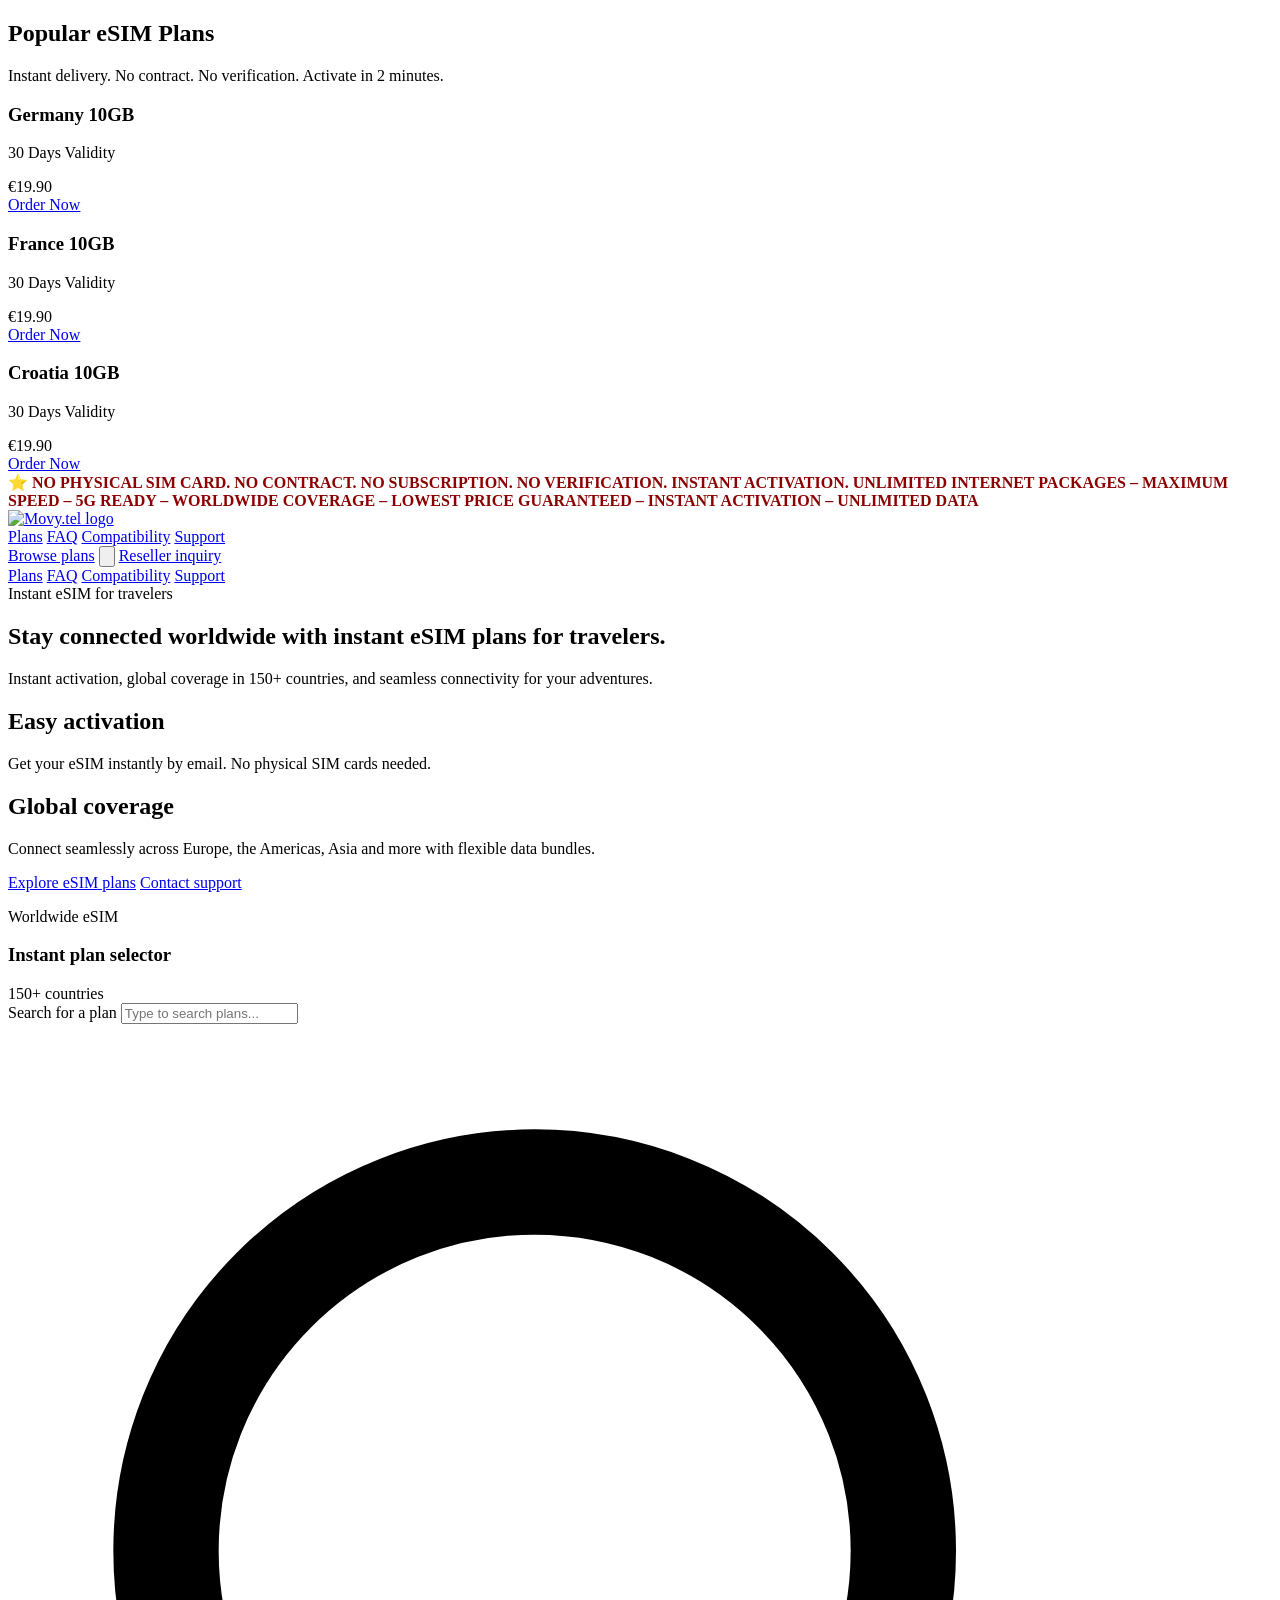
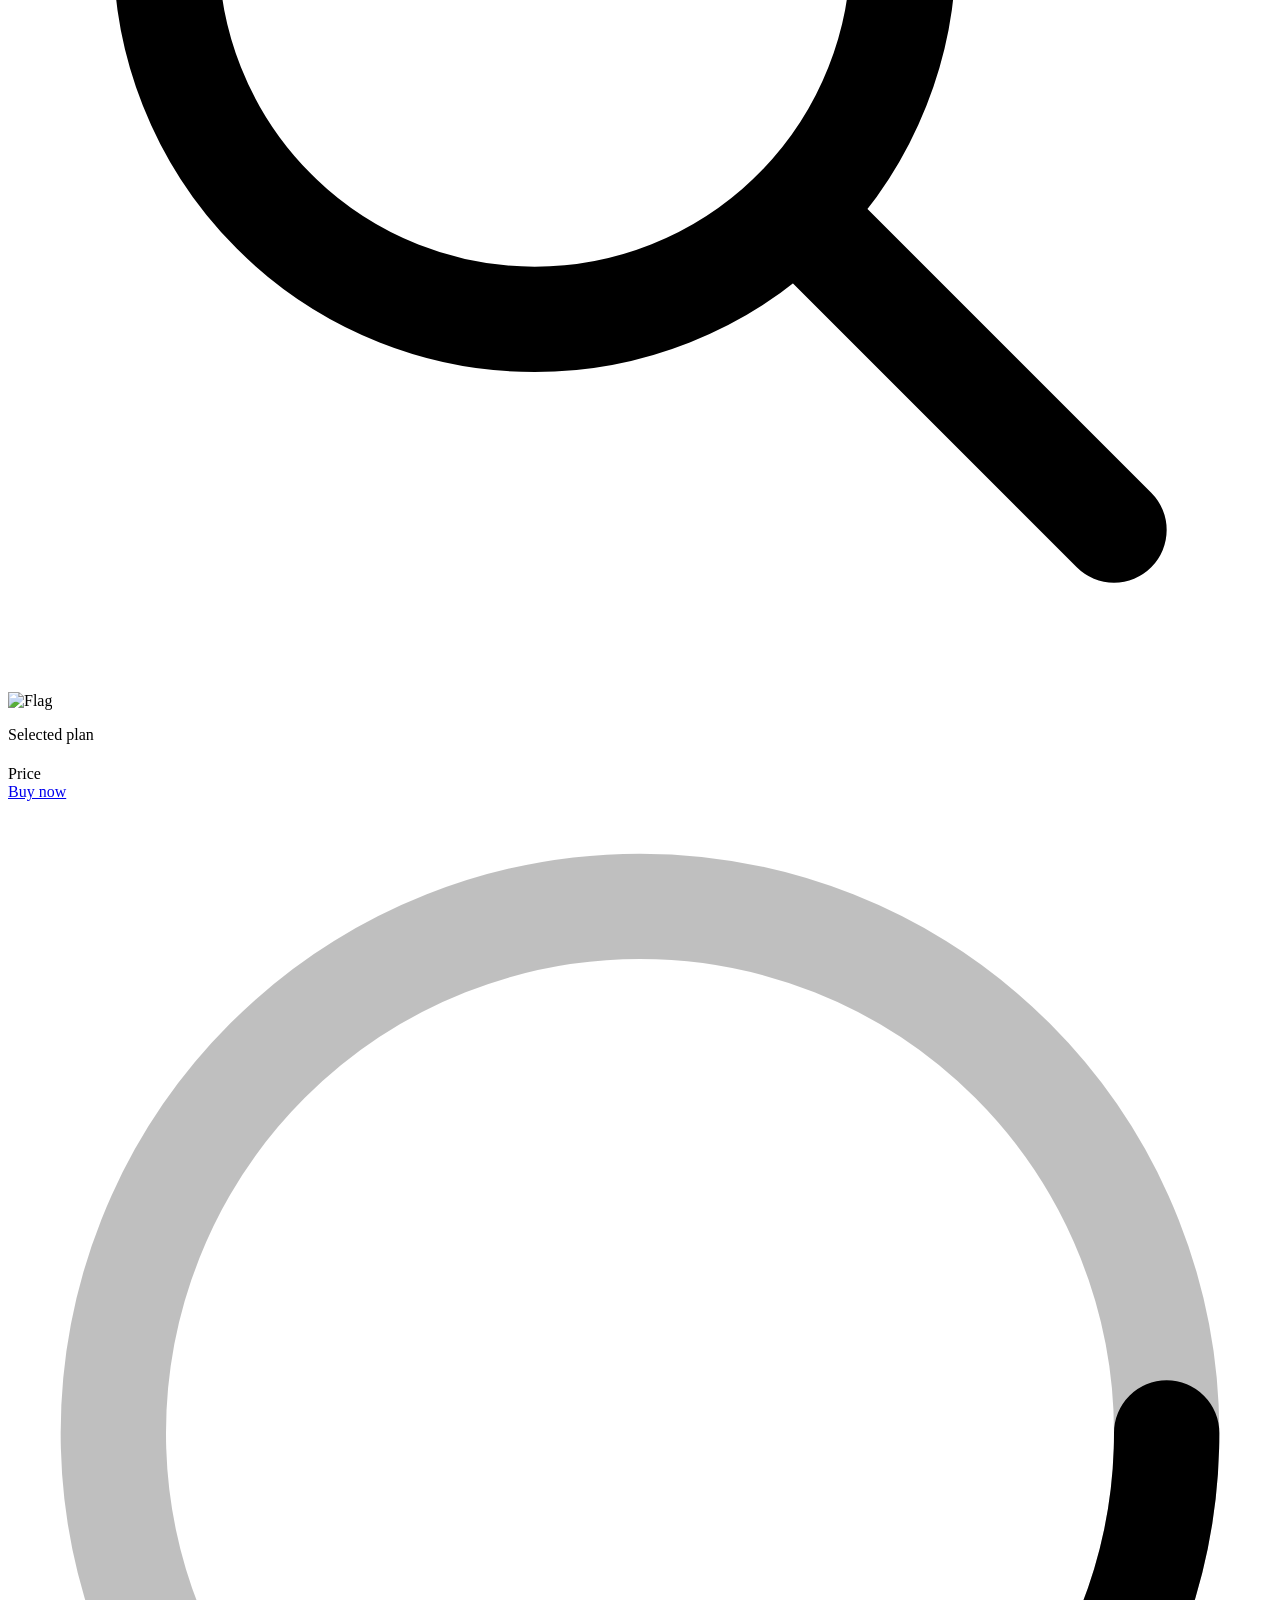
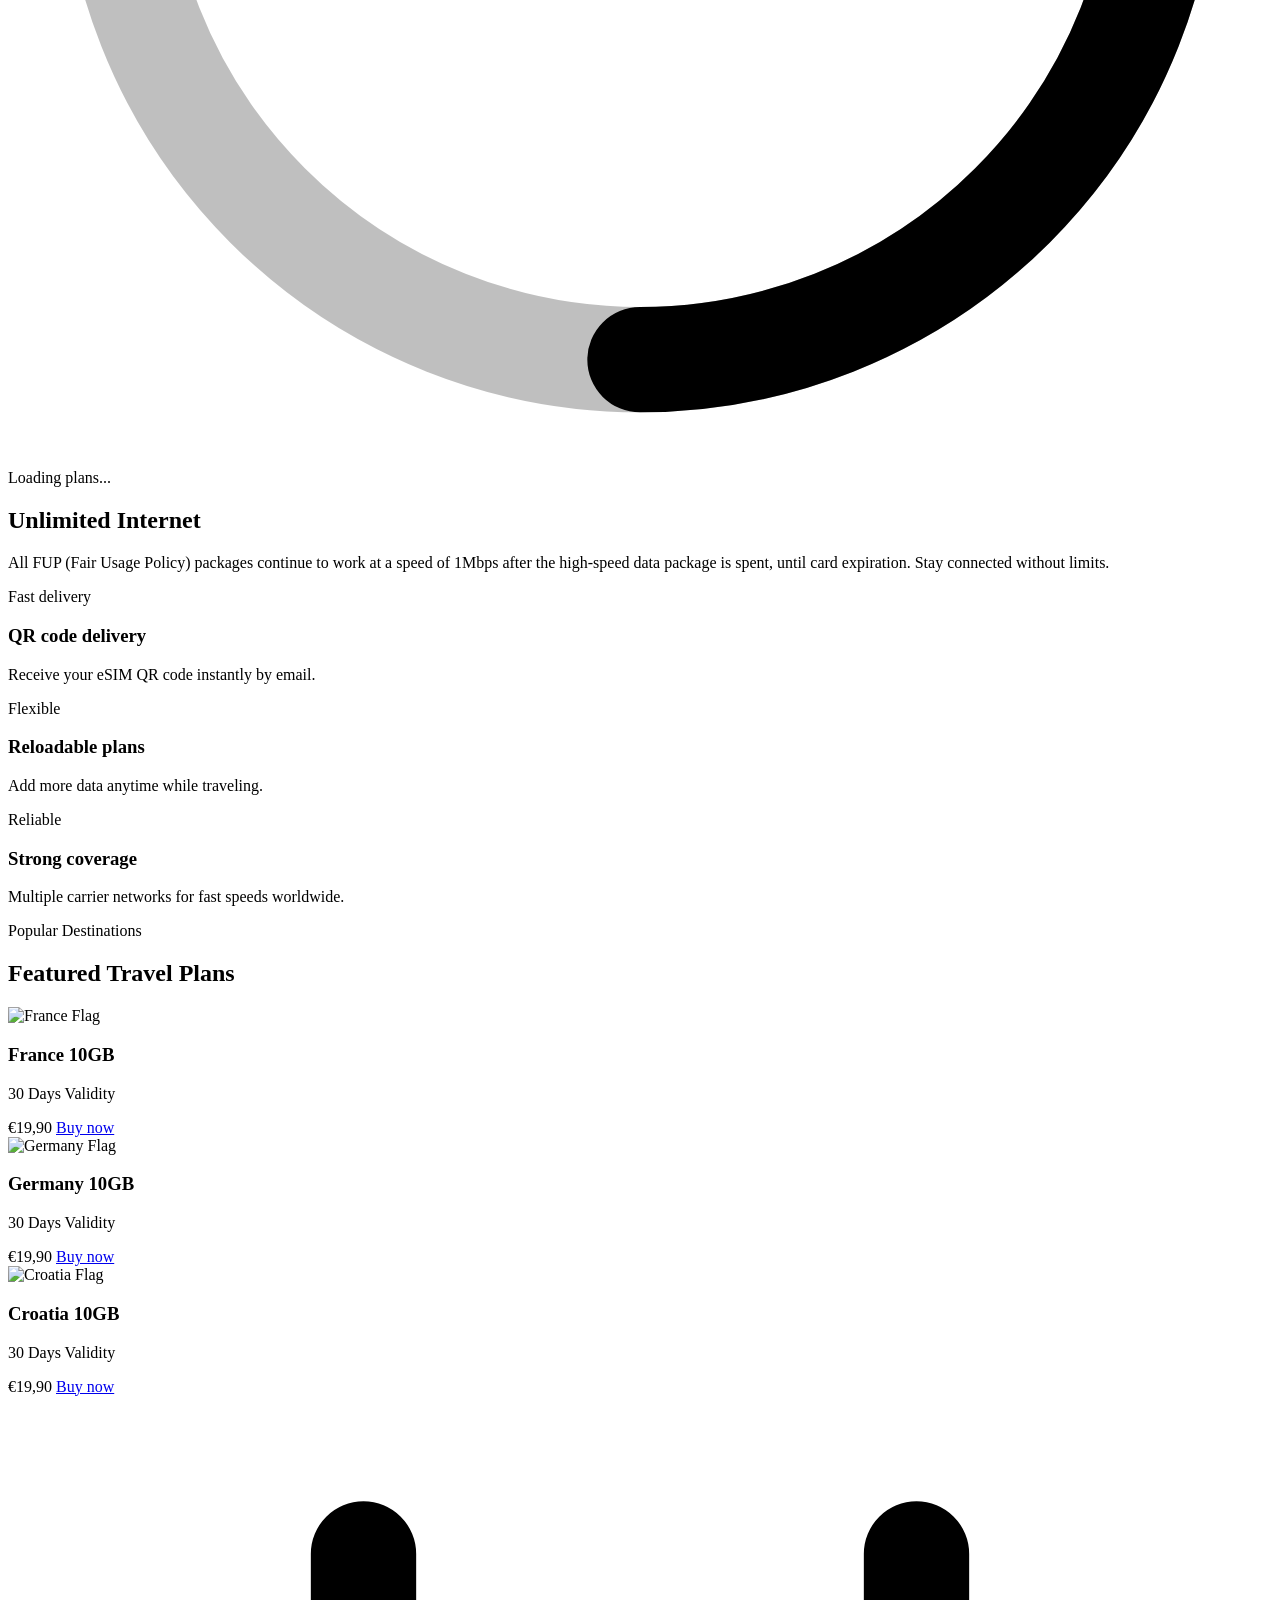
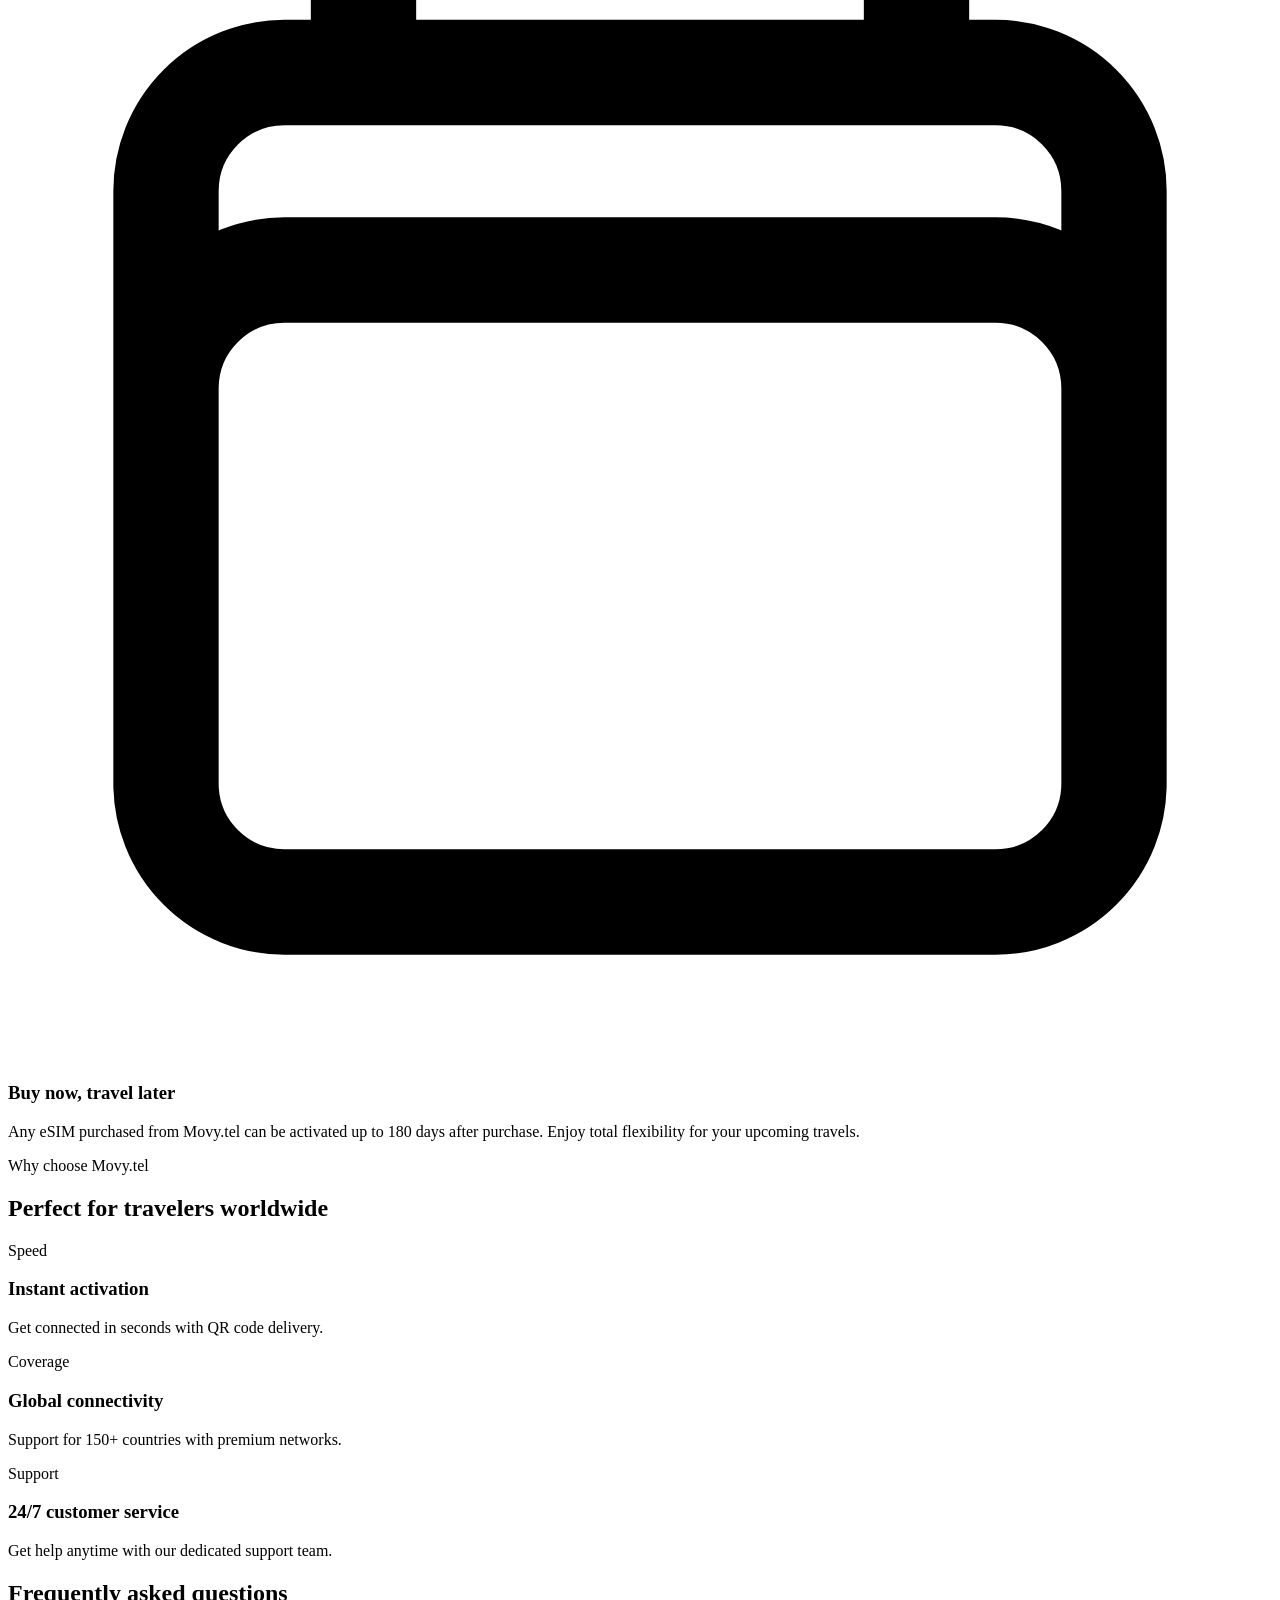
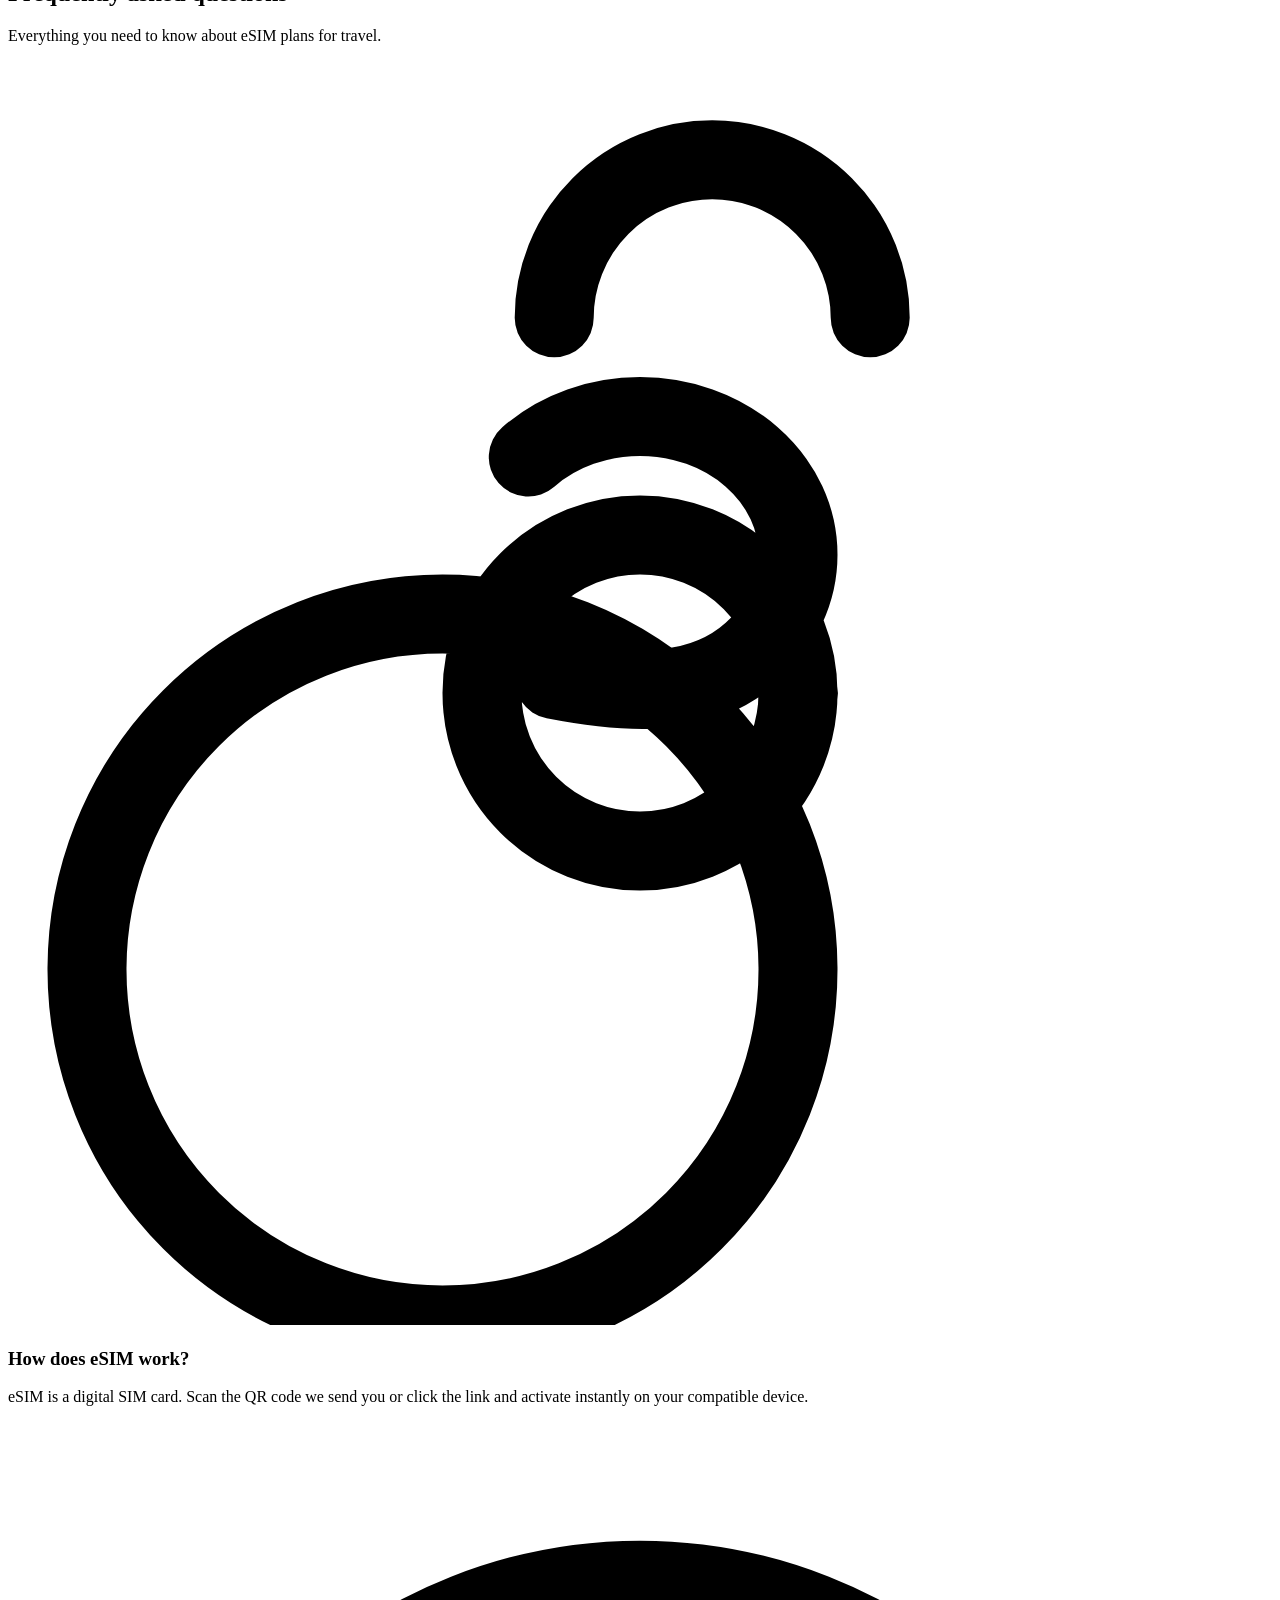
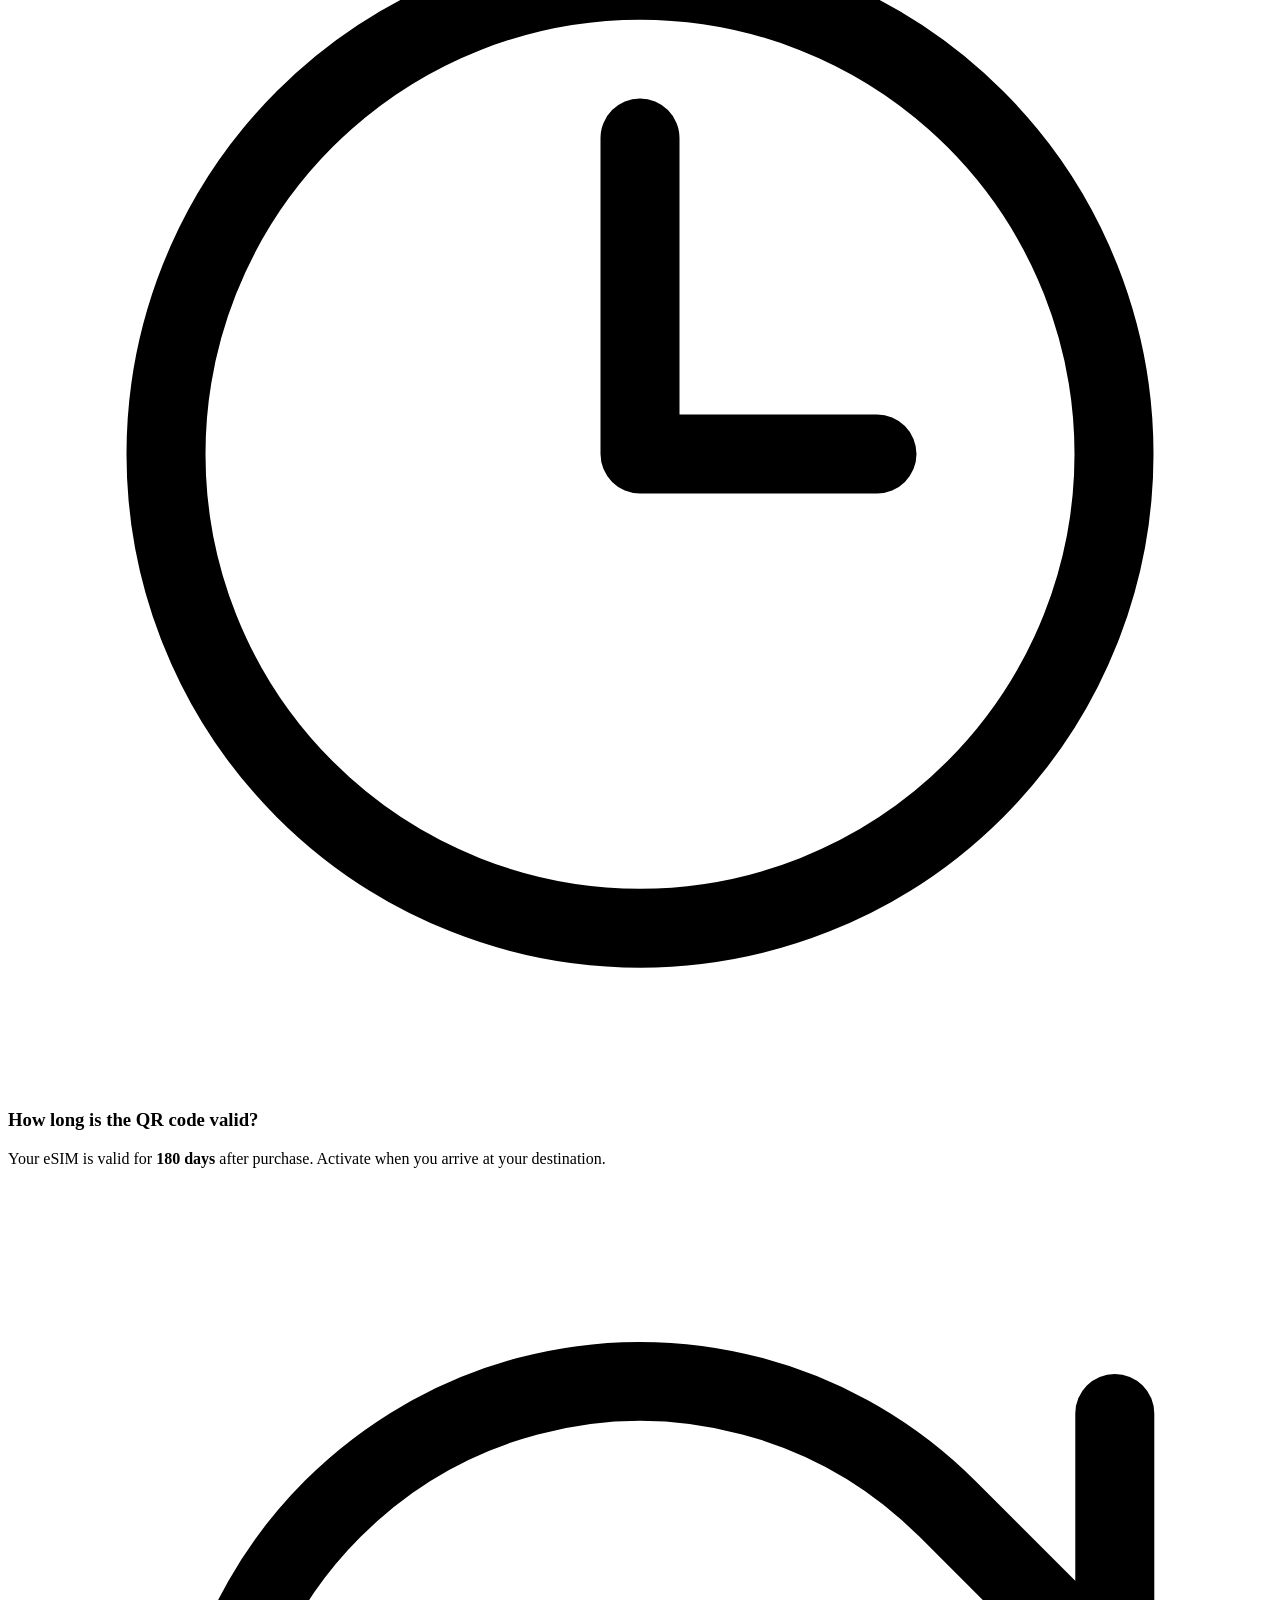
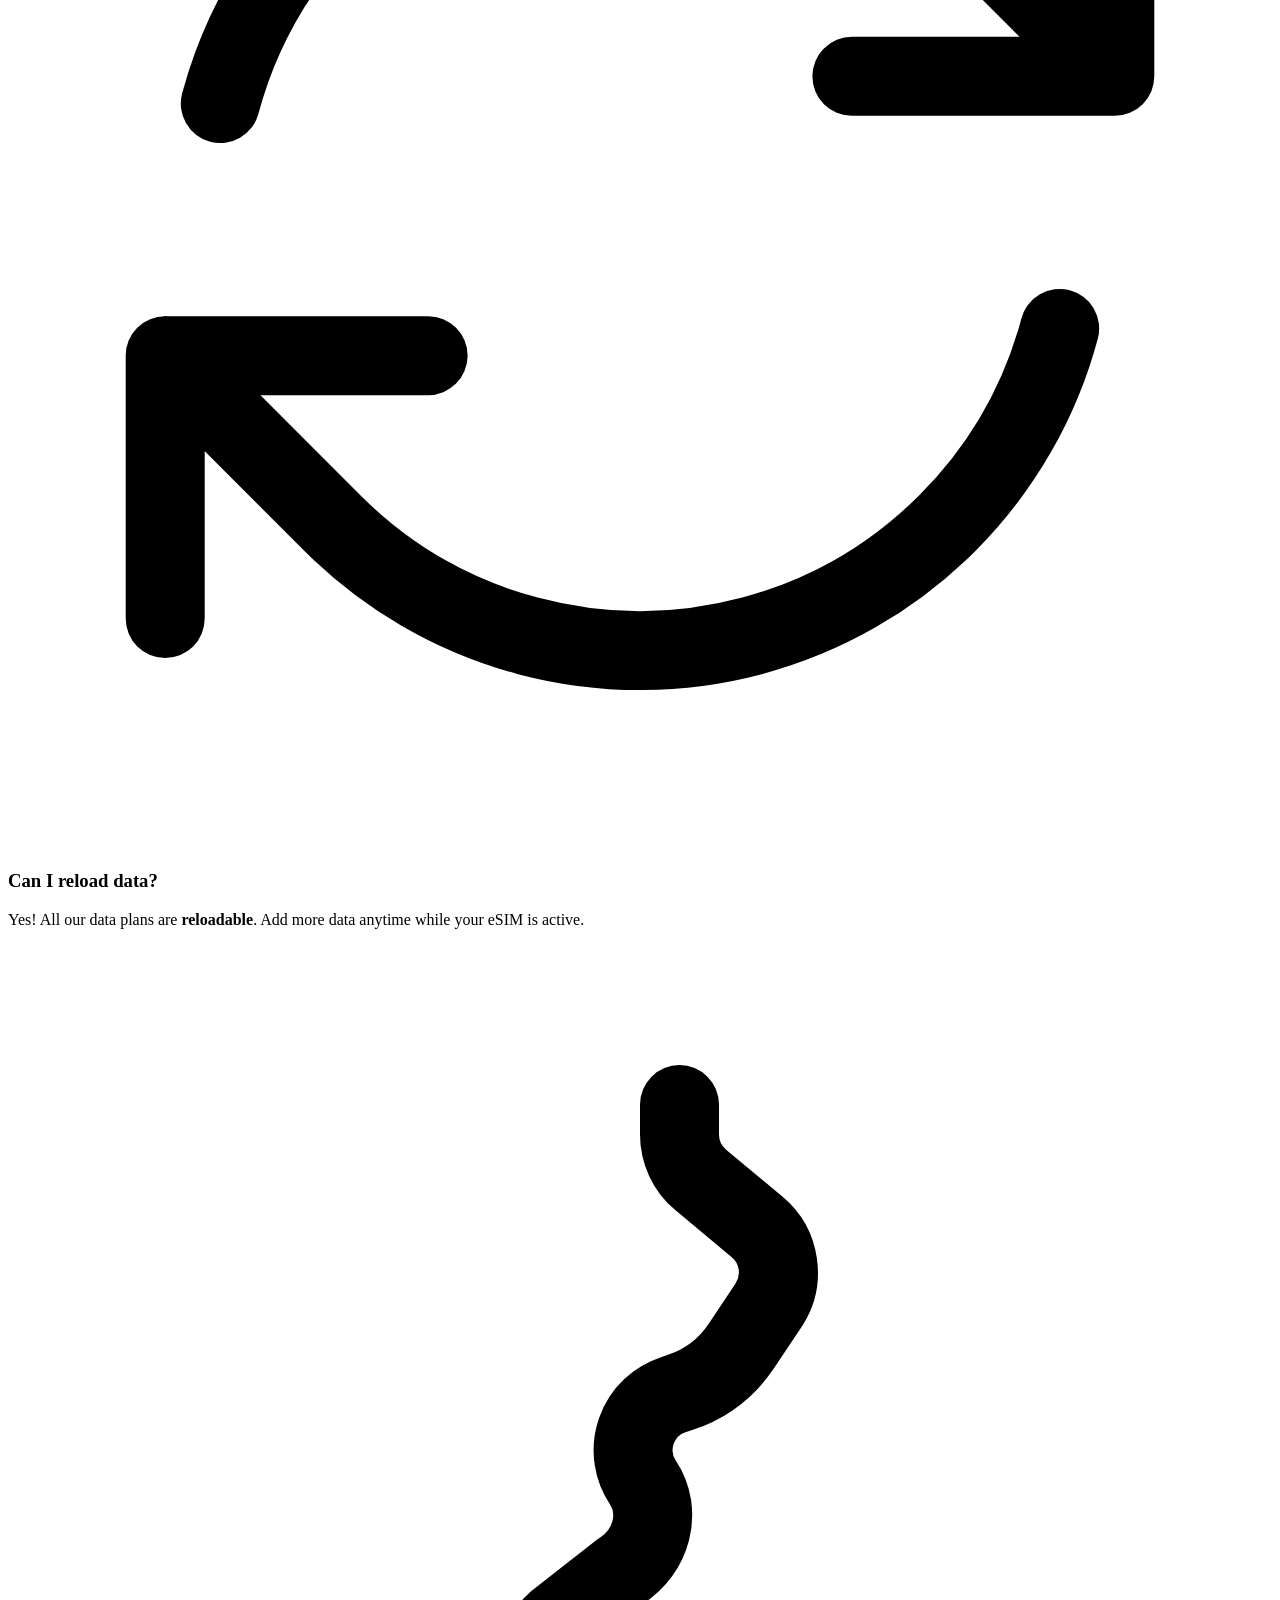
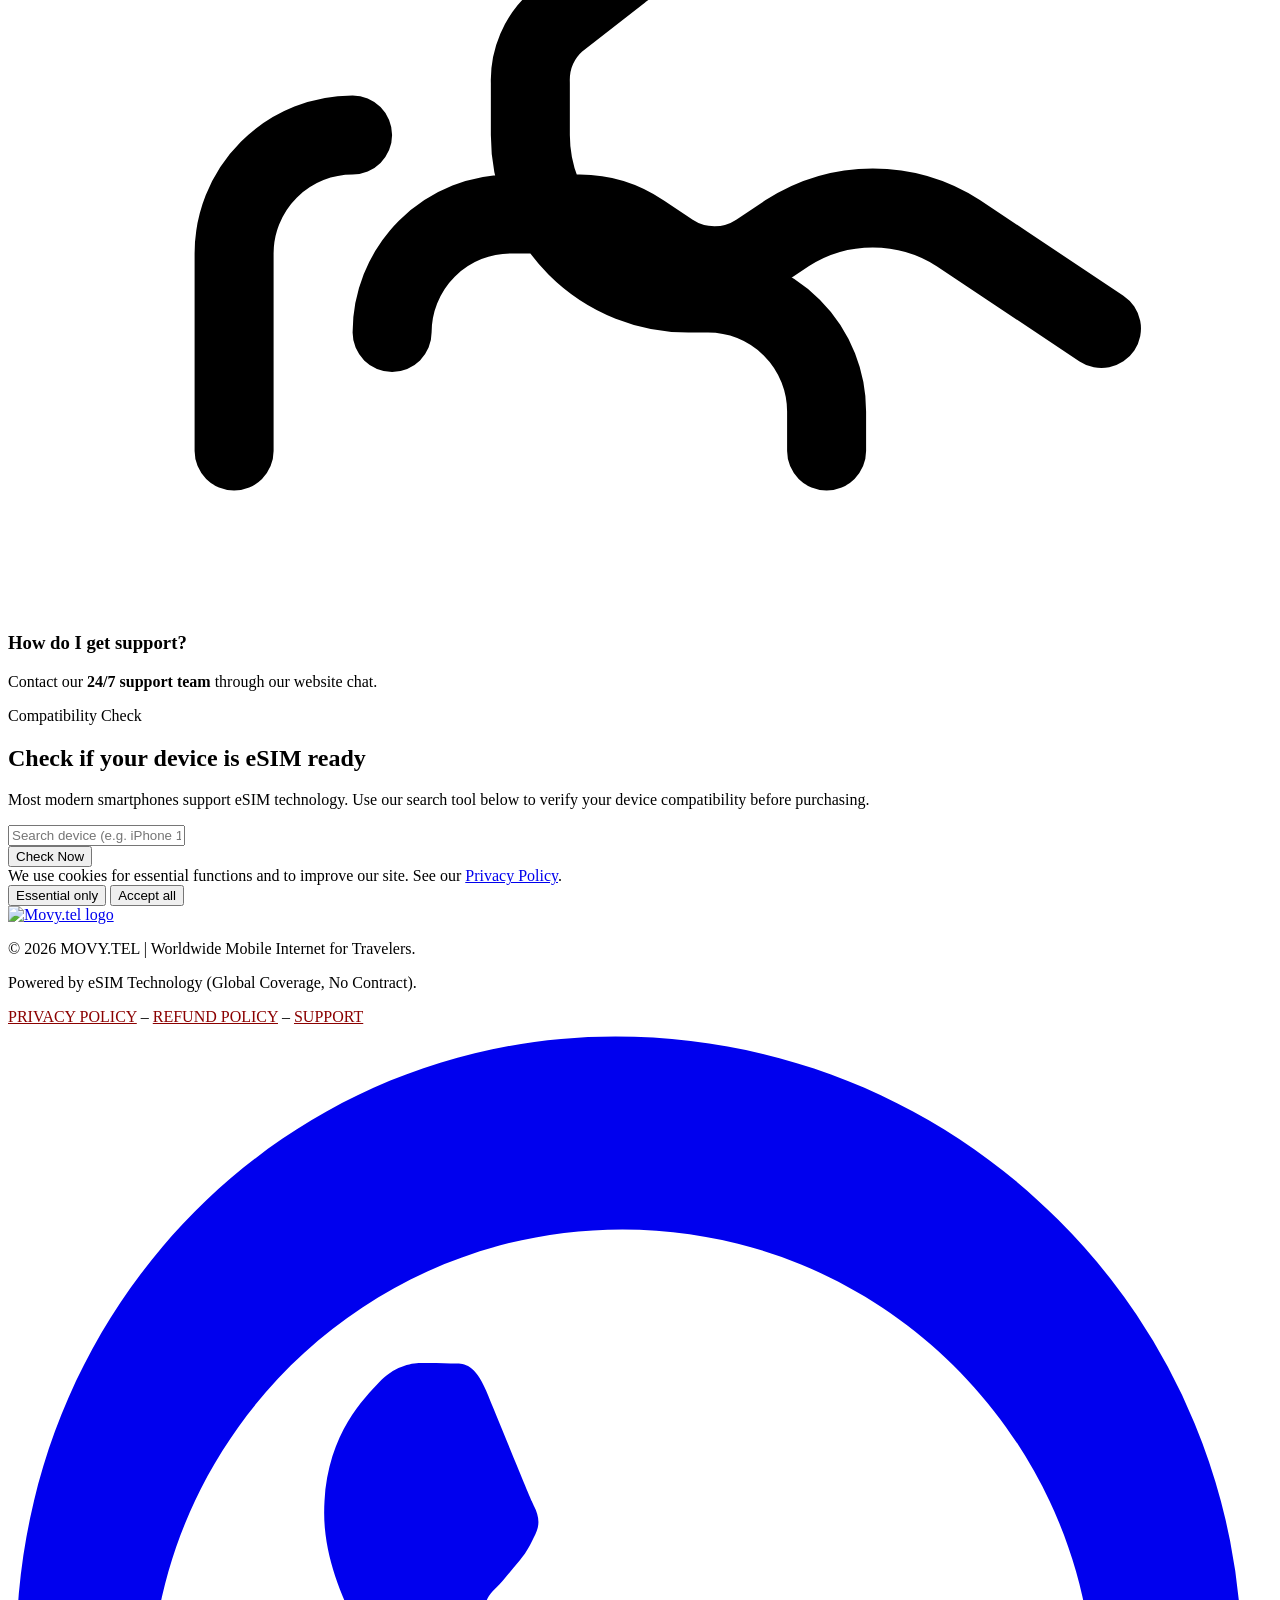
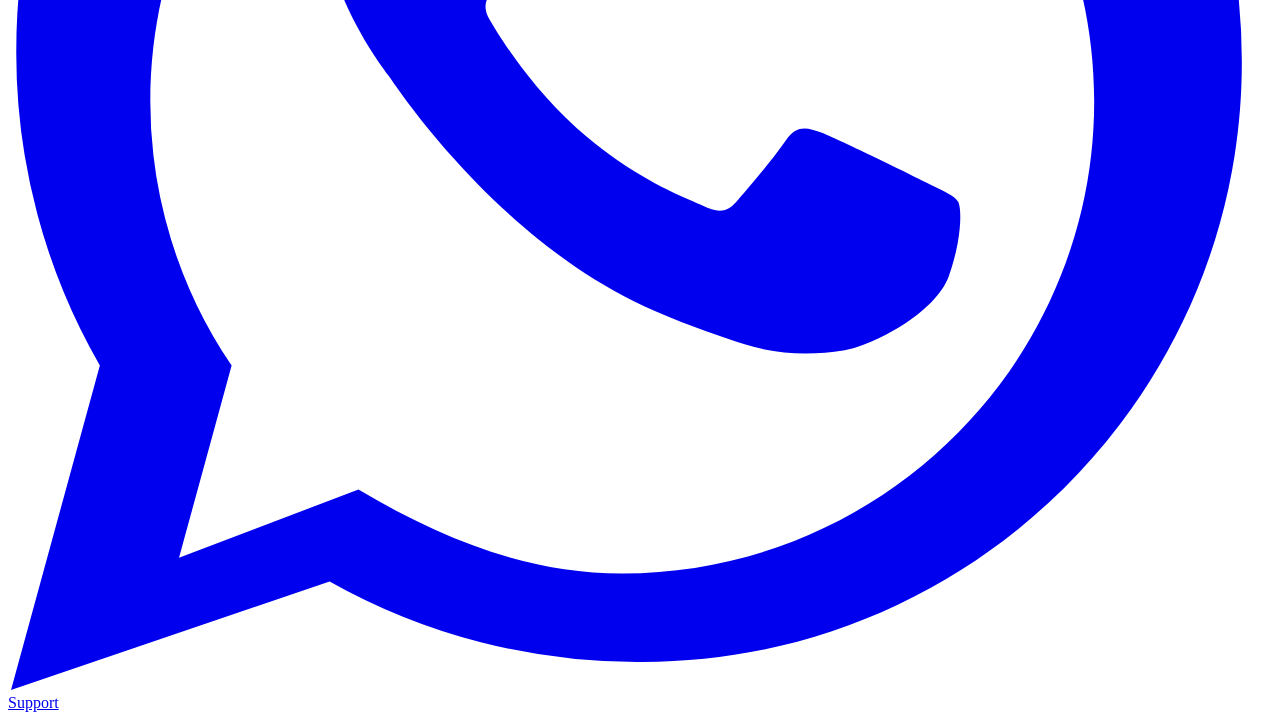
==== commit 87562d57: "SEO: add description, canonical, og tags; add pricing section with popular plans" ====
--- a/index.html
+++ b/index.html
@@ -1,27 +1,28 @@
 <!DOCTYPE html>
+
 <html lang="en">
 <head>
-    <meta charset="UTF-8">
-    <meta name="viewport" content="width=device-width, initial-scale=1.0">
-    <meta name="description" content="Movy.tel offers instant eSIM plans for travelers — worldwide mobile internet, fast activation, and seamless connectivity in 150+ countries.">
-    <meta property="og:title" content="Movy.tel | Instant eSIM Plans for Travelers">
-    <meta property="og:description" content="Get instant eSIM plans for global travel. Connect seamlessly in 150+ countries with fast activation and reliable coverage.">
-    <meta property="og:type" content="website">
-    <meta property="og:url" content="https://movy.tel">
-    <title>Movy.tel | Instant eSIM Plans for Travelers</title>
-    <!-- Load Tailwind CSS -->
-    <script src="https://cdn.tailwindcss.com"></script>
-    <!-- Load PapaParse for Google Sheets CSV parsing -->
-    <script src="https://cdnjs.cloudflare.com/ajax/libs/PapaParse/5.3.2/papaparse.min.js"></script>
-    <!-- Fonts & Styles -->
-    <link rel="preconnect" href="https://fonts.googleapis.com">
-    <link rel="preconnect" href="https://fonts.gstatic.com" crossorigin>
-    <link href="https://fonts.googleapis.com/css2?family=Inter:wght@100..900&family=Space+Grotesk:wght@400;500;600;700&display=swap" rel="stylesheet">
-    <link rel="stylesheet" href="style.css">
-    <link rel="icon" type="image/png" href="images/logo.png">
-    <script async src="https://assets.endorsely.com/endorsely.js" data-endorsely="7a433fd3-cb57-4eb3-a927-aa320557d7ef"></script>
-    <!-- Schema.org Structured Data for Rich Snippets -->
-    <script type="application/ld+json">
+<meta charset="utf-8"/>
+<meta content="width=device-width, initial-scale=1.0" name="viewport"/>
+<meta content="Movy.tel offers instant eSIM plans for travelers — worldwide mobile internet, fast activation, and seamless connectivity in 150+ countries." name="description"/>
+<meta content="Movy.tel | Instant eSIM Plans for Travelers" property="og:title"/>
+<meta content="Get instant eSIM plans for global travel. Connect seamlessly in 150+ countries with fast activation and reliable coverage." property="og:description"/>
+<meta content="website" property="og:type"/>
+<meta content="https://movy.tel" property="og:url"/>
+<title>Movy.tel | Instant eSIM Plans for Travelers</title>
+<!-- Load Tailwind CSS -->
+<script src="https://cdn.tailwindcss.com"></script>
+<!-- Load PapaParse for Google Sheets CSV parsing -->
+<script src="https://cdnjs.cloudflare.com/ajax/libs/PapaParse/5.3.2/papaparse.min.js"></script>
+<!-- Fonts & Styles -->
+<link href="https://fonts.googleapis.com" rel="preconnect"/>
+<link crossorigin="" href="https://fonts.gstatic.com" rel="preconnect"/>
+<link href="https://fonts.googleapis.com/css2?family=Inter:wght@100..900&amp;family=Space+Grotesk:wght@400;500;600;700&amp;display=swap" rel="stylesheet"/>
+<link href="style.css" rel="stylesheet"/>
+<link href="images/logo.png" rel="icon" type="image/png"/>
+<script async="" data-endorsely="7a433fd3-cb57-4eb3-a927-aa320557d7ef" src="https://assets.endorsely.com/endorsely.js"></script>
+<!-- Schema.org Structured Data for Rich Snippets -->
+<script type="application/ld+json">
     {
       "@context": "https://schema.org",
       "@type": "Organization",
@@ -40,7 +41,7 @@
       }
     }
     </script>
-    <script type="application/ld+json">
+<script type="application/ld+json">
     {
       "@context": "https://schema.org",
       "@type": "Service",
@@ -67,344 +68,355 @@
       }
     }
     </script>
+
+
+
+
+
+
 </head>
 <body>
-    <!-- Top Bar with Marquee -->
-    <div class="marquee-container">
-        <div class="marquee">
-            <span style="color: #8b0000; font-weight: 700;">
+<!-- Top Bar with Marquee -->
+
+<section class="py-20 bg-darkcard" id="pricing">
+<div class="max-w-5xl mx-auto px-6 text-center">
+<h2 class="text-3xl font-bold mb-6">Popular eSIM Plans</h2>
+<p class="text-gray-300 mb-10 text-lg">Instant delivery. No contract. No verification. Activate in 2 minutes.</p>
+<div class="grid md:grid-cols-3 gap-8">
+<div class="p-8 rounded-2xl border border-gray-700 bg-darkbg glow-effect">
+<h3 class="text-2xl font-semibold mb-2">Germany 10GB</h3>
+<p class="text-gray-400 mb-4">30 Days Validity</p>
+<div class="text-3xl font-bold mb-6">€19.90</div>
+<a class="inline-block px-6 py-3 bg-brand-600 rounded-lg hover:bg-brand-700 transition" href="mailto:info@movy.tel?subject=Germany%2010GB%20Plan">Order Now</a>
+</div>
+<div class="p-8 rounded-2xl border border-gray-700 bg-darkbg glow-effect">
+<h3 class="text-2xl font-semibold mb-2">France 10GB</h3>
+<p class="text-gray-400 mb-4">30 Days Validity</p>
+<div class="text-3xl font-bold mb-6">€19.90</div>
+<a class="inline-block px-6 py-3 bg-brand-600 rounded-lg hover:bg-brand-700 transition" href="mailto:info@movy.tel?subject=France%2010GB%20Plan">Order Now</a>
+</div>
+<div class="p-8 rounded-2xl border border-gray-700 bg-darkbg glow-effect">
+<h3 class="text-2xl font-semibold mb-2">Croatia 10GB</h3>
+<p class="text-gray-400 mb-4">30 Days Validity</p>
+<div class="text-3xl font-bold mb-6">€19.90</div>
+<a class="inline-block px-6 py-3 bg-brand-600 rounded-lg hover:bg-brand-700 transition" href="mailto:info@movy.tel?subject=Croatia%2010GB%20Plan">Order Now</a>
+</div>
+</div>
+</div>
+</section>
+<div class="marquee-container">
+<div class="marquee">
+<span style="color: #8b0000; font-weight: 700;">
                 ⭐ NO PHYSICAL SIM CARD. NO CONTRACT. NO SUBSCRIPTION. NO VERIFICATION. INSTANT ACTIVATION. 
 UNLIMITED INTERNET PACKAGES – MAXIMUM SPEED – 5G READY – WORLDWIDE COVERAGE – LOWEST PRICE GUARANTEED – INSTANT ACTIVATION – UNLIMITED DATA
             </span>
-        </div>
-    </div>
-
-    <header class="sticky top-0 z-50 border-b border-slate-300/70 backdrop-blur-xl bg-white/95">
-        <div class="max-w-7xl mx-auto px-4 sm:px-6 lg:px-8 py-4">
-            <div class="flex items-center justify-between relative">
-                <a href="/" class="flex items-center">
-                    <img src="images/logo.png" alt="Movy.tel logo" class="h-16 md:h-20 w-auto">
-                </a>
-
-                <nav class="hidden md:flex items-center gap-8 text-sm uppercase tracking-[0.18em] text-gray-700 md:absolute md:left-1/2 md:-translate-x-1/2">
-                    <a href="#plans" class="hover:text-gray-900 transition">Plans</a>
-                    <a href="#faq" class="hover:text-gray-900 transition">FAQ</a>
-                    <a href="#compatibility" class="hover:text-gray-900 transition">Compatibility</a>
-                    <a href="https://wa.me/+447451285419" class="hover:text-gray-900 transition">Support</a>
-                </nav>
-
-                <div class="flex items-center gap-2 md:ml-auto">
-                    <a href="#plan-selector" class="btn-primary px-4 py-2.5 md:px-5 md:py-3 rounded-full font-semibold text-xs md:text-sm text-white whitespace-nowrap">Browse plans</a>
-                    <button id="mobile-menu-toggle" class="md:hidden p-1 text-gray-700" aria-label="Toggle Menu">
-                        <svg class="w-6 h-6" fill="none" stroke="currentColor" viewBox="0 0 24 24"><path stroke-linecap="round" stroke-linejoin="round" stroke-width="2" d="M4 6h16M4 12h16m-7 6h7" /></svg>
-                    </button>
-                    <a href="https://wa.me/+447451285419" class="hidden md:inline-flex items-center text-sm font-semibold text-gray-700 hover:text-gray-900 ml-2">Reseller inquiry</a>
-                </div>
-            </div>
-            
-            <!-- Mobile Menu -->
-            <div id="mobile-menu" class="hidden md:hidden overflow-hidden transition-all duration-300 max-h-0">
-                <div class="pt-6 pb-2 flex flex-col gap-4 text-xs font-bold uppercase tracking-widest text-gray-700 border-t border-gray-100 mt-4 text-center">
-                    <a href="#plan-selector" class="hover:text-red-600 transition">Plans</a>
-                    <a href="#faq" class="hover:text-red-600 transition">FAQ</a>
-                    <a href="#compatibility" class="hover:text-red-600 transition">Compatibility</a>
-                    <a href="https://wa.me/+447451285419" class="hover:text-red-600 transition">Support</a>
-                </div>
-            </div>
-        </div>
-    </header>
-
-            <main class="relative">
-        <section id="plans" class="relative max-w-7xl mx-auto px-4 sm:px-6 lg:px-8 pt-12 pb-16 lg:pt-20 lg:pb-24">
-            <div class="grid grid-cols-1 xl:grid-cols-[1.1fr_0.9fr] gap-12 items-center">
-                <div class="space-y-8">
-                    <div class="max-w-xl space-y-4">
-                        <span class="inline-flex items-center gap-2 rounded-full bg-gray-100/80 px-4 py-2 text-xs font-semibold uppercase tracking-[0.24em] text-gray-600 ring-1 ring-gray-300">
+</div>
+</div>
+<header class="sticky top-0 z-50 border-b border-slate-300/70 backdrop-blur-xl bg-white/95">
+<div class="max-w-7xl mx-auto px-4 sm:px-6 lg:px-8 py-4">
+<div class="flex items-center justify-between relative">
+<a class="flex items-center" href="/">
+<img alt="Movy.tel logo" class="h-16 md:h-20 w-auto" src="images/logo.png"/>
+</a>
+<nav class="hidden md:flex items-center gap-8 text-sm uppercase tracking-[0.18em] text-gray-700 md:absolute md:left-1/2 md:-translate-x-1/2">
+<a class="hover:text-gray-900 transition" href="#plans">Plans</a>
+<a class="hover:text-gray-900 transition" href="#faq">FAQ</a>
+<a class="hover:text-gray-900 transition" href="#compatibility">Compatibility</a>
+<a class="hover:text-gray-900 transition" href="https://wa.me/+447451285419">Support</a>
+</nav>
+<div class="flex items-center gap-2 md:ml-auto">
+<a class="btn-primary px-4 py-2.5 md:px-5 md:py-3 rounded-full font-semibold text-xs md:text-sm text-white whitespace-nowrap" href="#plan-selector">Browse plans</a>
+<button aria-label="Toggle Menu" class="md:hidden p-1 text-gray-700" id="mobile-menu-toggle">
+<svg class="w-6 h-6" fill="none" stroke="currentColor" viewbox="0 0 24 24"><path d="M4 6h16M4 12h16m-7 6h7" stroke-linecap="round" stroke-linejoin="round" stroke-width="2"></path></svg>
+</button>
+<a class="hidden md:inline-flex items-center text-sm font-semibold text-gray-700 hover:text-gray-900 ml-2" href="https://wa.me/+447451285419">Reseller inquiry</a>
+</div>
+</div>
+<!-- Mobile Menu -->
+<div class="hidden md:hidden overflow-hidden transition-all duration-300 max-h-0" id="mobile-menu">
+<div class="pt-6 pb-2 flex flex-col gap-4 text-xs font-bold uppercase tracking-widest text-gray-700 border-t border-gray-100 mt-4 text-center">
+<a class="hover:text-red-600 transition" href="#plan-selector">Plans</a>
+<a class="hover:text-red-600 transition" href="#faq">FAQ</a>
+<a class="hover:text-red-600 transition" href="#compatibility">Compatibility</a>
+<a class="hover:text-red-600 transition" href="https://wa.me/+447451285419">Support</a>
+</div>
+</div>
+</div>
+</header>
+<main class="relative">
+<section class="relative max-w-7xl mx-auto px-4 sm:px-6 lg:px-8 pt-12 pb-16 lg:pt-20 lg:pb-24" id="plans">
+<div class="grid grid-cols-1 xl:grid-cols-[1.1fr_0.9fr] gap-12 items-center">
+<div class="space-y-8">
+<div class="max-w-xl space-y-4">
+<span class="inline-flex items-center gap-2 rounded-full bg-gray-100/80 px-4 py-2 text-xs font-semibold uppercase tracking-[0.24em] text-gray-600 ring-1 ring-gray-300">
                             Instant eSIM for travelers
                         </span>
-                        <h1 class="text-4xl sm:text-5xl lg:text-6xl font-black tracking-tight text-gray-900">Stay connected worldwide with instant eSIM plans for travelers.</h1>
-                        <p class="text-lg sm:text-xl max-w-2xl text-gray-700 leading-8">Instant activation, global coverage in 150+ countries, and seamless connectivity for your adventures.</p>
-                    </div>
-                    <div class="grid grid-cols-1 sm:grid-cols-2 gap-4">
-                        <div class="rounded-3xl border border-gray-300/70 bg-white/85 p-6">
-                            <h2 class="text-base font-semibold uppercase tracking-[0.22em] text-red-400">Easy activation</h2>
-                            <p class="mt-3 text-gray-700 leading-7">Get your eSIM instantly by email. No physical SIM cards needed.</p>
-                        </div>
-                        <div class="rounded-3xl border border-gray-300/70 bg-white/85 p-6">
-                            <h2 class="text-base font-semibold uppercase tracking-[0.22em] text-red-400">Global coverage</h2>
-                            <p class="mt-3 text-gray-700 leading-7">Connect seamlessly across Europe, the Americas, Asia and more with flexible data bundles.</p>
-                        </div>
-                    </div>
-                    <div class="flex flex-col sm:flex-row sm:items-center sm:gap-4">
-                        <a href="#plan-selector" class="btn-primary inline-flex items-center justify-center rounded-full px-6 py-4 text-base font-semibold shadow-xl text-white">Explore eSIM plans</a>
-                        <a href="https://wa.me/+447451285419" class="mt-3 sm:mt-0 inline-flex items-center justify-center rounded-full border border-gray-300 px-6 py-4 text-sm font-semibold text-gray-700 hover:border-gray-400 hover:text-gray-900 transition">Contact support</a>
-                    </div>
-                </div>
-
-                <div class="relative">
-                    <div class="absolute -right-10 top-10 w-72 h-72 rounded-full bg-red-500/10 blur-3xl"></div>
-                    <div class="absolute -left-10 bottom-10 w-56 h-56 rounded-full bg-red-500/10 blur-3xl"></div>
-                    <div id="plan-selector" class="rounded-[2rem] border border-gray-300/90 bg-white/90 p-8 shadow-2xl ring-1 ring-gray-200/5">
-                        <div class="flex items-center justify-between gap-4 mb-8">
-                            <div>
-                                <p class="text-xs uppercase tracking-[0.28em] text-slate-500">Worldwide eSIM</p>
-                                <h3 class="mt-2 text-2xl font-bold text-gray-900">Instant plan selector</h3>
-                            </div>
-                            <div class="inline-flex items-center rounded-full bg-gray-200/70 px-3 py-2 text-xs uppercase tracking-[0.2em] text-red-400">150+ countries</div>
-                        </div>
-                        <div class="space-y-6">
-                            <div class="relative rounded-3xl border border-gray-300/70 bg-white/80 transition-all focus-within:border-red-400 focus-within:ring-2 focus-within:ring-red-400/20">
-                                <label for="plan-search" class="block text-sm font-semibold text-gray-700 px-5 pt-5 cursor-pointer">Search for a plan</label>
-                                <input id="plan-search" type="text" placeholder="Type to search plans..." autocomplete="off" class="w-full bg-transparent px-5 pb-5 pt-2 text-base text-gray-900 outline-none" oninput="filterPlans(this.value)" onfocus="showSuggestions()" onblur="hideSuggestions()">
-                                <div id="suggestions" class="absolute top-full left-0 right-0 bg-white border border-gray-300 rounded-b-3xl shadow-lg z-20 max-h-60 overflow-y-auto hidden"></div>
-                                <div class="pointer-events-none absolute right-5 top-[60%] -translate-y-1/2 flex items-center text-red-400">
-                                    <svg class="h-5 w-5" fill="none" viewBox="0 0 24 24" stroke="currentColor" stroke-width="2"><path stroke-linecap="round" stroke-linejoin="round" d="M21 21l-6-6m2-5a7 7 0 11-14 0 7 7 0 0114 0z" /></svg>
-                                </div>
-                            </div>
-                            <div id="plan-details" class="hidden rounded-3xl border border-gray-300/70 bg-white/90 p-6 shadow-inner">
-                                <div class="flex items-center gap-4 mb-4">
-                                    <img id="detail-flag" src="" alt="Flag" class="hidden h-12 w-16 rounded-xl object-cover shadow-sm">
-                                    <div>
-                                        <p class="text-sm uppercase tracking-[0.22em] text-slate-500">Selected plan</p>
-                                        <h4 id="detail-name" class="mt-2 text-xl font-bold text-gray-900"></h4>
-                                    </div>
-                                </div>
-                                <div class="flex items-center justify-between gap-3">
-                                    <span class="text-sm text-gray-600">Price</span>
-                                    <span id="detail-price" class="text-3xl font-bold text-red-400"></span>
-                                </div>
-                                <a id="detail-link" href="#" target="_blank" rel="noopener noreferrer" class="mt-6 inline-flex w-full items-center justify-center rounded-full bg-red-500 px-5 py-3 text-sm font-semibold uppercase tracking-[0.18em] text-white transition hover:bg-red-400">Buy now</a>
-                            </div>
-                            <div id="loading" class="text-center text-slate-400 py-8">
-                                <div class="inline-flex items-center gap-3">
-                                    <svg class="h-8 w-8 animate-spin text-red-400" viewBox="0 0 24 24" fill="none" stroke="currentColor" stroke-width="2"><circle cx="12" cy="12" r="10" stroke-opacity=".25"></circle><path d="M22 12a10 10 0 0 1-10 10" stroke-linecap="round"></path></svg>
-                                    <span class="text-gray-700">Loading plans...</span>
-                                </div>
-                            </div>
-                        </div>
-                    </div>
-                </div>
-            </div>
-
-            <!-- Unlimited Internet Banner -->
-            <div class="mt-20 p-8 md:p-16 rounded-[3rem] border border-gray-300/70 bg-white/95 shadow-2xl text-center relative overflow-hidden">
-                <div class="absolute -right-20 -top-20 w-80 h-80 bg-red-500/5 blur-3xl rounded-full"></div>
-                <div class="absolute -left-20 -bottom-20 w-80 h-80 bg-red-500/5 blur-3xl rounded-full"></div>
-                <h2 class="text-5xl md:text-8xl font-black tracking-tighter text-gray-900 mb-8 uppercase animate-text-pulse">Unlimited Internet</h2>
-                <p class="text-xl md:text-2xl text-gray-700 max-w-4xl mx-auto leading-relaxed">
+<h1 class="text-4xl sm:text-5xl lg:text-6xl font-black tracking-tight text-gray-900">Stay connected worldwide with instant eSIM plans for travelers.</h1>
+<p class="text-lg sm:text-xl max-w-2xl text-gray-700 leading-8">Instant activation, global coverage in 150+ countries, and seamless connectivity for your adventures.</p>
+</div>
+<div class="grid grid-cols-1 sm:grid-cols-2 gap-4">
+<div class="rounded-3xl border border-gray-300/70 bg-white/85 p-6">
+<h2 class="text-base font-semibold uppercase tracking-[0.22em] text-red-400">Easy activation</h2>
+<p class="mt-3 text-gray-700 leading-7">Get your eSIM instantly by email. No physical SIM cards needed.</p>
+</div>
+<div class="rounded-3xl border border-gray-300/70 bg-white/85 p-6">
+<h2 class="text-base font-semibold uppercase tracking-[0.22em] text-red-400">Global coverage</h2>
+<p class="mt-3 text-gray-700 leading-7">Connect seamlessly across Europe, the Americas, Asia and more with flexible data bundles.</p>
+</div>
+</div>
+<div class="flex flex-col sm:flex-row sm:items-center sm:gap-4">
+<a class="btn-primary inline-flex items-center justify-center rounded-full px-6 py-4 text-base font-semibold shadow-xl text-white" href="#plan-selector">Explore eSIM plans</a>
+<a class="mt-3 sm:mt-0 inline-flex items-center justify-center rounded-full border border-gray-300 px-6 py-4 text-sm font-semibold text-gray-700 hover:border-gray-400 hover:text-gray-900 transition" href="https://wa.me/+447451285419">Contact support</a>
+</div>
+</div>
+<div class="relative">
+<div class="absolute -right-10 top-10 w-72 h-72 rounded-full bg-red-500/10 blur-3xl"></div>
+<div class="absolute -left-10 bottom-10 w-56 h-56 rounded-full bg-red-500/10 blur-3xl"></div>
+<div class="rounded-[2rem] border border-gray-300/90 bg-white/90 p-8 shadow-2xl ring-1 ring-gray-200/5" id="plan-selector">
+<div class="flex items-center justify-between gap-4 mb-8">
+<div>
+<p class="text-xs uppercase tracking-[0.28em] text-slate-500">Worldwide eSIM</p>
+<h3 class="mt-2 text-2xl font-bold text-gray-900">Instant plan selector</h3>
+</div>
+<div class="inline-flex items-center rounded-full bg-gray-200/70 px-3 py-2 text-xs uppercase tracking-[0.2em] text-red-400">150+ countries</div>
+</div>
+<div class="space-y-6">
+<div class="relative rounded-3xl border border-gray-300/70 bg-white/80 transition-all focus-within:border-red-400 focus-within:ring-2 focus-within:ring-red-400/20">
+<label class="block text-sm font-semibold text-gray-700 px-5 pt-5 cursor-pointer" for="plan-search">Search for a plan</label>
+<input autocomplete="off" class="w-full bg-transparent px-5 pb-5 pt-2 text-base text-gray-900 outline-none" id="plan-search" onblur="hideSuggestions()" onfocus="showSuggestions()" oninput="filterPlans(this.value)" placeholder="Type to search plans..." type="text"/>
+<div class="absolute top-full left-0 right-0 bg-white border border-gray-300 rounded-b-3xl shadow-lg z-20 max-h-60 overflow-y-auto hidden" id="suggestions"></div>
+<div class="pointer-events-none absolute right-5 top-[60%] -translate-y-1/2 flex items-center text-red-400">
+<svg class="h-5 w-5" fill="none" stroke="currentColor" stroke-width="2" viewbox="0 0 24 24"><path d="M21 21l-6-6m2-5a7 7 0 11-14 0 7 7 0 0114 0z" stroke-linecap="round" stroke-linejoin="round"></path></svg>
+</div>
+</div>
+<div class="hidden rounded-3xl border border-gray-300/70 bg-white/90 p-6 shadow-inner" id="plan-details">
+<div class="flex items-center gap-4 mb-4">
+<img alt="Flag" class="hidden h-12 w-16 rounded-xl object-cover shadow-sm" id="detail-flag" src=""/>
+<div>
+<p class="text-sm uppercase tracking-[0.22em] text-slate-500">Selected plan</p>
+<h4 class="mt-2 text-xl font-bold text-gray-900" id="detail-name"></h4>
+</div>
+</div>
+<div class="flex items-center justify-between gap-3">
+<span class="text-sm text-gray-600">Price</span>
+<span class="text-3xl font-bold text-red-400" id="detail-price"></span>
+</div>
+<a class="mt-6 inline-flex w-full items-center justify-center rounded-full bg-red-500 px-5 py-3 text-sm font-semibold uppercase tracking-[0.18em] text-white transition hover:bg-red-400" href="#" id="detail-link" rel="noopener noreferrer" target="_blank">Buy now</a>
+</div>
+<div class="text-center text-slate-400 py-8" id="loading">
+<div class="inline-flex items-center gap-3">
+<svg class="h-8 w-8 animate-spin text-red-400" fill="none" stroke="currentColor" stroke-width="2" viewbox="0 0 24 24"><circle cx="12" cy="12" r="10" stroke-opacity=".25"></circle><path d="M22 12a10 10 0 0 1-10 10" stroke-linecap="round"></path></svg>
+<span class="text-gray-700">Loading plans...</span>
+</div>
+</div>
+</div>
+</div>
+</div>
+</div>
+<!-- Unlimited Internet Banner -->
+<div class="mt-20 p-8 md:p-16 rounded-[3rem] border border-gray-300/70 bg-white/95 shadow-2xl text-center relative overflow-hidden">
+<div class="absolute -right-20 -top-20 w-80 h-80 bg-red-500/5 blur-3xl rounded-full"></div>
+<div class="absolute -left-20 -bottom-20 w-80 h-80 bg-red-500/5 blur-3xl rounded-full"></div>
+<h2 class="text-5xl md:text-8xl font-black tracking-tighter text-gray-900 mb-8 uppercase animate-text-pulse">Unlimited Internet</h2>
+<p class="text-xl md:text-2xl text-gray-700 max-w-4xl mx-auto leading-relaxed">
                     All FUP (Fair Usage Policy) packages continue to work at a speed of <span class="font-bold text-red-500">1Mbps</span> after the high-speed data package is spent, until card expiration. Stay connected without limits.
                 </p>
+</div>
+<div class="mt-12 grid grid-cols-1 sm:grid-cols-3 gap-4">
+<div class="rounded-3xl border border-gray-300/70 bg-white/90 p-6">
+<p class="text-xs uppercase tracking-[0.24em] text-gray-500">Fast delivery</p>
+<h3 class="mt-4 text-xl font-semibold text-gray-900">QR code delivery</h3>
+<p class="mt-3 text-gray-600">Receive your eSIM QR code instantly by email.</p>
+</div>
+<div class="rounded-3xl border border-gray-300/70 bg-white/90 p-6">
+<p class="text-xs uppercase tracking-[0.24em] text-gray-500">Flexible</p>
+<h3 class="mt-4 text-xl font-semibold text-gray-900">Reloadable plans</h3>
+<p class="mt-3 text-gray-600">Add more data anytime while traveling.</p>
+</div>
+<div class="rounded-3xl border border-gray-300/70 bg-white/90 p-6">
+<p class="text-xs uppercase tracking-[0.24em] text-gray-500">Reliable</p>
+<h3 class="mt-4 text-xl font-semibold text-gray-900">Strong coverage</h3>
+<p class="mt-3 text-gray-600">Multiple carrier networks for fast speeds worldwide.</p>
+</div>
+</div>
+</section>
+<section class="max-w-7xl mx-auto px-4 sm:px-6 lg:px-8 py-12">
+<div class="text-center mb-12">
+<span class="text-xs uppercase tracking-[0.28em] text-red-400">Popular Destinations</span>
+<h2 class="mt-3 text-3xl sm:text-4xl font-bold text-gray-900">Featured Travel Plans</h2>
+</div>
+<div class="grid gap-6 md:grid-cols-3">
+<!-- France -->
+<div class="flex flex-col items-center p-8 rounded-3xl border border-gray-300/70 bg-white/90 transition duration-300 hover:scale-[1.02] hover:-translate-y-1">
+<img alt="France Flag" class="w-20 h-auto rounded-md shadow-lg mb-6 object-cover" src="https://flagcdn.com/w80/fr.png"/>
+<h3 class="text-2xl font-bold text-gray-900 text-center">France 10GB</h3>
+<p class="text-sm uppercase tracking-widest text-gray-500 mt-2 mb-6">30 Days Validity</p>
+<div class="mt-auto flex flex-col items-center w-full">
+<span class="text-5xl font-black text-red-500 mb-8" id="price-fr">€19,90</span>
+<a class="btn-primary w-full py-4 rounded-full font-bold text-white uppercase text-center tracking-widest text-sm" href="#plan-selector" id="link-fr">Buy now</a>
+</div>
+</div>
+<!-- Germany -->
+<div class="flex flex-col items-center p-8 rounded-3xl border border-gray-300/70 bg-white/90 transition duration-300 hover:scale-[1.02] hover:-translate-y-1">
+<img alt="Germany Flag" class="w-20 h-auto rounded-md shadow-lg mb-6 object-cover" src="https://flagcdn.com/w80/de.png"/>
+<h3 class="text-2xl font-bold text-gray-900 text-center">Germany 10GB</h3>
+<p class="text-sm uppercase tracking-widest text-gray-500 mt-2 mb-6">30 Days Validity</p>
+<div class="mt-auto flex flex-col items-center w-full">
+<span class="text-5xl font-black text-red-500 mb-8" id="price-de">€19,90</span>
+<a class="btn-primary w-full py-4 rounded-full font-bold text-white uppercase text-center tracking-widest text-sm" href="#plan-selector" id="link-de">Buy now</a>
+</div>
+</div>
+<!-- Croatia -->
+<div class="flex flex-col items-center p-8 rounded-3xl border border-gray-300/70 bg-white/90 transition duration-300 hover:scale-[1.02] hover:-translate-y-1">
+<img alt="Croatia Flag" class="w-20 h-auto rounded-md shadow-lg mb-6 object-cover" src="https://flagcdn.com/w80/hr.png"/>
+<h3 class="text-2xl font-bold text-gray-900 text-center">Croatia 10GB</h3>
+<p class="text-sm uppercase tracking-widest text-gray-500 mt-2 mb-6">30 Days Validity</p>
+<div class="mt-auto flex flex-col items-center w-full">
+<span class="text-5xl font-black text-red-500 mb-8" id="price-hr">€19,90</span>
+<a class="btn-primary w-full py-4 rounded-full font-bold text-white uppercase text-center tracking-widest text-sm" href="#plan-selector" id="link-hr">Buy now</a>
+</div>
+</div>
+</div>
+</section>
+<!-- Activation period banner -->
+<section class="max-w-7xl mx-auto px-4 sm:px-6 lg:px-8 py-4">
+<div class="rounded-3xl border border-gray-300/70 bg-white/90 p-6 md:px-10 flex items-center gap-6 shadow-sm">
+<div class="hidden sm:flex flex-shrink-0 h-12 w-12 items-center justify-center rounded-2xl bg-red-50 text-red-500">
+<svg class="w-6 h-6" fill="none" stroke="currentColor" stroke-width="2" viewbox="0 0 24 24" xmlns="http://www.w3.org/2000/svg">
+<path d="M6.75 3v2.25M17.25 3v2.25M3 18.75V7.5a2.25 2.25 0 0 1 2.25-2.25h13.5A2.25 2.25 0 0 1 21 7.5v11.25m-18 0A2.25 2.25 0 0 0 5.25 21h13.5A2.25 2.25 0 0 0 21 18.75m-18 0v-7.5A2.25 2.25 0 0 1 5.25 9h13.5A2.25 2.25 0 0 1 21 11.25v7.5" stroke-linecap="round" stroke-linejoin="round"></path>
+</svg>
+</div>
+<div>
+<h3 class="text-lg font-bold text-gray-900">Buy now, travel later</h3>
+<p class="text-gray-700">Any eSIM purchased from Movy.tel can be activated up to <span class="font-bold text-red-600">180 days</span> after purchase. Enjoy total flexibility for your upcoming travels.</p>
+</div>
+</div>
+</section>
+<section class="max-w-7xl mx-auto px-4 sm:px-6 lg:px-8 py-16">
+<div class="text-center mb-12">
+<span class="text-xs uppercase tracking-[0.28em] text-red-400">Why choose Movy.tel</span>
+<h2 class="mt-3 text-3xl sm:text-4xl font-bold text-gray-900">Perfect for travelers worldwide</h2>
+</div>
+<div class="grid gap-6 md:grid-cols-3">
+<div class="p-8 rounded-3xl border border-gray-300/70 bg-white/90">
+<p class="text-sm uppercase tracking-[0.24em] text-gray-500">Speed</p>
+<h3 class="mt-4 text-2xl font-semibold text-red-400">Instant activation</h3>
+<p class="mt-4 text-gray-700">Get connected in seconds with QR code delivery.</p>
+</div>
+<div class="p-8 rounded-3xl border border-gray-300/70 bg-white/90">
+<p class="text-sm uppercase tracking-[0.24em] text-gray-500">Coverage</p>
+<h3 class="mt-4 text-2xl font-semibold text-red-400">Global connectivity</h3>
+<p class="mt-4 text-gray-700">Support for 150+ countries with premium networks.</p>
+</div>
+<div class="p-8 rounded-3xl border border-gray-300/70 bg-white/90">
+<p class="text-sm uppercase tracking-[0.24em] text-gray-500">Support</p>
+<h3 class="mt-4 text-2xl font-semibold text-red-400">24/7 customer service</h3>
+<p class="mt-4 text-gray-700">Get help anytime with our dedicated support team.</p>
+</div>
+</div>
+</section>
+<section class="max-w-7xl mx-auto px-4 sm:px-6 lg:px-8 pb-20" id="faq">
+<div class="text-center mb-10">
+<h2 class="text-3xl sm:text-4xl font-bold text-gray-900">Frequently asked questions</h2>
+<p class="mt-4 text-gray-600 max-w-2xl mx-auto">Everything you need to know about eSIM plans for travel.</p>
+</div>
+<div class="grid gap-6 md:grid-cols-2">
+<div class="p-8 rounded-3xl border border-gray-300/70 bg-white/90 feature-card">
+<div class="flex items-center mb-3">
+<svg class="w-6 h-6 text-red-400 mr-3 flex-shrink-0" fill="none" stroke="currentColor" stroke-width="1.5" viewbox="0 0 24 24" xmlns="http://www.w3.org/2000/svg"><path d="M9.879 7.519c1.171-1.025 3.071-1.025 4.242 0 1.172 1.025 1.172 2.687 0 3.712-.90.812-2.15.825-3.75.512m0-6.867a3 3 0 1 1 6 0M15 12a3 3 0 1 1-6 0m6 0a3 3 0 1 0-6 0m6 0h.008v.008h-.008v-.008Zm0 5.25a6.75 6.75 0 1 1-13.5 0 6.75 6.75 0 0 1 13.5 0Z" stroke-linecap="round" stroke-linejoin="round"></path></svg>
+<h3 class="text-xl font-semibold text-red-400">How does eSIM work?</h3>
+</div>
+<p class="text-gray-700">eSIM is a digital SIM card. Scan the QR code we send you or click the link and activate instantly on your compatible device.</p>
+</div>
+<div class="p-8 rounded-3xl border border-gray-300/70 bg-white/90 feature-card delay-1">
+<div class="flex items-center mb-3">
+<svg class="w-6 h-6 text-red-400 mr-3 flex-shrink-0" fill="none" stroke="currentColor" stroke-width="1.5" viewbox="0 0 24 24" xmlns="http://www.w3.org/2000/svg"><path d="M12 6v6h4.5m4.5 0a9 9 0 1 1-18 0 9 9 0 0 1 18 0Z" stroke-linecap="round" stroke-linejoin="round"></path></svg>
+<h3 class="text-xl font-semibold text-red-400">How long is the QR code valid?</h3>
+</div>
+<p class="text-gray-700">Your eSIM is valid for <strong>180 days</strong> after purchase. Activate when you arrive at your destination.</p>
+</div>
+<div class="p-8 rounded-3xl border border-gray-300/70 bg-white/90 feature-card delay-2">
+<div class="flex items-center mb-3">
+<svg class="w-6 h-6 text-red-400 mr-3 flex-shrink-0" fill="none" stroke="currentColor" stroke-width="1.5" viewbox="0 0 24 24" xmlns="http://www.w3.org/2000/svg"><path d="M16.023 9.348h4.992v-.001M2.985 19.644v-4.992m0 0h4.992m-4.993 0 3.181 3.183a8.25 8.25 0 0 0 13.803-3.7M4.031 9.865a8.25 8.25 0 0 1 13.803-3.7l3.181 3.182m0-4.991v4.99" stroke-linecap="round" stroke-linejoin="round"></path></svg>
+<h3 class="text-xl font-semibold text-red-400">Can I reload data?</h3>
+</div>
+<p class="text-gray-700">Yes! All our data plans are <strong>reloadable</strong>. Add more data anytime while your eSIM is active.</p>
+</div>
+<div class="p-8 rounded-3xl border border-gray-300/70 bg-white/90 feature-card delay-3">
+<div class="flex items-center mb-3">
+<svg class="w-6 h-6 text-red-400 mr-3 flex-shrink-0" fill="none" stroke="currentColor" stroke-width="1.5" viewbox="0 0 24 24" xmlns="http://www.w3.org/2000/svg"><path d="M12.75 3.03v.568c0 .334.148.65.405.864l1.068.89c.442.369.535 1.01.216 1.49l-.51.766a2.25 2.25 0 0 1-1.161.886l-.143.048a1.107 1.107 0 0 0-.57 1.664c.369.555.169 1.307-.413 1.68l-1.225.956a1.5 1.5 0 0 0-.499 1.168V15a3 3 0 0 0 3 3h.375a2.25 2.25 0 0 1 2.25 2.25V21m-9-6a2.25 2.25 0 0 0-2.25 2.25V21m3-2.25V18.75a2.25 2.25 0 0 1 2.25-2.25h1.312c.417 0 .825.126 1.178.365l.552.368a1.5 1.5 0 0 0 1.657 0l.552-.368a3.004 3.004 0 0 1 3.253 0l2.715 1.81" stroke-linecap="round" stroke-linejoin="round"></path></svg>
+<h3 class="text-xl font-semibold text-red-400">How do I get support?</h3>
+</div>
+<p class="text-gray-700">Contact our <strong>24/7 support team</strong> through our website chat.</p>
+</div>
+</div>
+</section>
+<!-- Device Compatibility Section -->
+<section class="max-w-7xl mx-auto px-4 sm:px-6 lg:px-8 py-16" id="compatibility">
+<div class="text-center mb-10">
+<span class="text-xs uppercase tracking-[0.28em] text-red-400">Compatibility Check</span>
+<h2 class="text-3xl sm:text-4xl font-bold text-gray-900 mt-3">Check if your device is eSIM ready</h2>
+<p class="mt-4 text-gray-600 max-w-2xl mx-auto">Most modern smartphones support eSIM technology. Use our search tool below to verify your device compatibility before purchasing.</p>
+</div>
+<div class="max-w-2xl mx-auto">
+<div class="relative p-2 rounded-[2.5rem] border border-gray-300/70 bg-white/90 shadow-xl focus-within:ring-2 focus-within:ring-red-400/20 transition-all">
+<div class="flex flex-col sm:flex-row items-center gap-2">
+<div class="relative flex-grow w-full">
+<input autocomplete="off" class="w-full bg-transparent px-6 py-4 text-gray-900 outline-none placeholder:text-gray-400" id="deviceInput" placeholder="Search device (e.g. iPhone 15)..." type="text"/>
+<!-- Suggestions Box -->
+<div class="hidden absolute left-0 right-0 top-full mt-4 bg-white border border-gray-200 rounded-3xl shadow-2xl z-50 max-h-64 overflow-y-auto" id="device-suggestions"></div>
+</div>
+<button class="btn-primary w-full sm:w-auto px-8 py-4 rounded-full font-bold text-white uppercase tracking-wider text-sm whitespace-nowrap" onclick="checkCompatibility()">Check Now</button>
+</div>
+</div>
+<div class="mt-6 text-center font-semibold min-h-[1.5rem]" id="checkResult"></div>
+</div>
+</section>
+</main>
+<!-- Cookie Consent -->
+<div class="cookie-banner" id="cookie-banner">
+<div class="flex flex-col gap-3 md:flex-row md:items-center md:gap-4">
+<div class="flex-1 text-sm text-slate-200">
+                We use cookies for essential functions and to improve our site. See our <a class="text-red-300 underline hover:text-red-200" href="privacy.html">Privacy Policy</a>.
             </div>
-
-            <div class="mt-12 grid grid-cols-1 sm:grid-cols-3 gap-4">
-                <div class="rounded-3xl border border-gray-300/70 bg-white/90 p-6">
-                    <p class="text-xs uppercase tracking-[0.24em] text-gray-500">Fast delivery</p>
-                    <h3 class="mt-4 text-xl font-semibold text-gray-900">QR code delivery</h3>
-                    <p class="mt-3 text-gray-600">Receive your eSIM QR code instantly by email.</p>
-                </div>
-                <div class="rounded-3xl border border-gray-300/70 bg-white/90 p-6">
-                    <p class="text-xs uppercase tracking-[0.24em] text-gray-500">Flexible</p>
-                    <h3 class="mt-4 text-xl font-semibold text-gray-900">Reloadable plans</h3>
-                    <p class="mt-3 text-gray-600">Add more data anytime while traveling.</p>
-                </div>
-                <div class="rounded-3xl border border-gray-300/70 bg-white/90 p-6">
-                    <p class="text-xs uppercase tracking-[0.24em] text-gray-500">Reliable</p>
-                    <h3 class="mt-4 text-xl font-semibold text-gray-900">Strong coverage</h3>
-                    <p class="mt-3 text-gray-600">Multiple carrier networks for fast speeds worldwide.</p>
-                </div>
-            </div>
-        </section>
-
-        <section class="max-w-7xl mx-auto px-4 sm:px-6 lg:px-8 py-12">
-            <div class="text-center mb-12">
-                <span class="text-xs uppercase tracking-[0.28em] text-red-400">Popular Destinations</span>
-                <h2 class="mt-3 text-3xl sm:text-4xl font-bold text-gray-900">Featured Travel Plans</h2>
-            </div>
-            <div class="grid gap-6 md:grid-cols-3">
-                <!-- France -->
-                <div class="flex flex-col items-center p-8 rounded-3xl border border-gray-300/70 bg-white/90 transition duration-300 hover:scale-[1.02] hover:-translate-y-1">
-                    <img src="https://flagcdn.com/w80/fr.png" alt="France Flag" class="w-20 h-auto rounded-md shadow-lg mb-6 object-cover">
-                    <h3 class="text-2xl font-bold text-gray-900 text-center">France 10GB</h3>
-                    <p class="text-sm uppercase tracking-widest text-gray-500 mt-2 mb-6">30 Days Validity</p>
-                    <div class="mt-auto flex flex-col items-center w-full">
-                        <span id="price-fr" class="text-5xl font-black text-red-500 mb-8">€19,90</span>
-                        <a id="link-fr" href="#plan-selector" class="btn-primary w-full py-4 rounded-full font-bold text-white uppercase text-center tracking-widest text-sm">Buy now</a>
-                    </div>
-                </div>
-                <!-- Germany -->
-                <div class="flex flex-col items-center p-8 rounded-3xl border border-gray-300/70 bg-white/90 transition duration-300 hover:scale-[1.02] hover:-translate-y-1">
-                    <img src="https://flagcdn.com/w80/de.png" alt="Germany Flag" class="w-20 h-auto rounded-md shadow-lg mb-6 object-cover">
-                    <h3 class="text-2xl font-bold text-gray-900 text-center">Germany 10GB</h3>
-                    <p class="text-sm uppercase tracking-widest text-gray-500 mt-2 mb-6">30 Days Validity</p>
-                    <div class="mt-auto flex flex-col items-center w-full">
-                        <span id="price-de" class="text-5xl font-black text-red-500 mb-8">€19,90</span>
-                        <a id="link-de" href="#plan-selector" class="btn-primary w-full py-4 rounded-full font-bold text-white uppercase text-center tracking-widest text-sm">Buy now</a>
-                    </div>
-                </div>
-                <!-- Croatia -->
-                <div class="flex flex-col items-center p-8 rounded-3xl border border-gray-300/70 bg-white/90 transition duration-300 hover:scale-[1.02] hover:-translate-y-1">
-                    <img src="https://flagcdn.com/w80/hr.png" alt="Croatia Flag" class="w-20 h-auto rounded-md shadow-lg mb-6 object-cover">
-                    <h3 class="text-2xl font-bold text-gray-900 text-center">Croatia 10GB</h3>
-                    <p class="text-sm uppercase tracking-widest text-gray-500 mt-2 mb-6">30 Days Validity</p>
-                    <div class="mt-auto flex flex-col items-center w-full">
-                        <span id="price-hr" class="text-5xl font-black text-red-500 mb-8">€19,90</span>
-                        <a id="link-hr" href="#plan-selector" class="btn-primary w-full py-4 rounded-full font-bold text-white uppercase text-center tracking-widest text-sm">Buy now</a>
-                    </div>
-                </div>
-            </div>
-        </section>
-
-        <!-- Activation period banner -->
-        <section class="max-w-7xl mx-auto px-4 sm:px-6 lg:px-8 py-4">
-            <div class="rounded-3xl border border-gray-300/70 bg-white/90 p-6 md:px-10 flex items-center gap-6 shadow-sm">
-                <div class="hidden sm:flex flex-shrink-0 h-12 w-12 items-center justify-center rounded-2xl bg-red-50 text-red-500">
-                    <svg xmlns="http://www.w3.org/2000/svg" fill="none" viewBox="0 0 24 24" stroke-width="2" stroke="currentColor" class="w-6 h-6">
-                        <path stroke-linecap="round" stroke-linejoin="round" d="M6.75 3v2.25M17.25 3v2.25M3 18.75V7.5a2.25 2.25 0 0 1 2.25-2.25h13.5A2.25 2.25 0 0 1 21 7.5v11.25m-18 0A2.25 2.25 0 0 0 5.25 21h13.5A2.25 2.25 0 0 0 21 18.75m-18 0v-7.5A2.25 2.25 0 0 1 5.25 9h13.5A2.25 2.25 0 0 1 21 11.25v7.5" />
-                    </svg>
-                </div>
-                <div>
-                    <h3 class="text-lg font-bold text-gray-900">Buy now, travel later</h3>
-                    <p class="text-gray-700">Any eSIM purchased from Movy.tel can be activated up to <span class="font-bold text-red-600">180 days</span> after purchase. Enjoy total flexibility for your upcoming travels.</p>
-                </div>
-            </div>
-        </section>
-
-        <section class="max-w-7xl mx-auto px-4 sm:px-6 lg:px-8 py-16">
-            <div class="text-center mb-12">
-                <span class="text-xs uppercase tracking-[0.28em] text-red-400">Why choose Movy.tel</span>
-                <h2 class="mt-3 text-3xl sm:text-4xl font-bold text-gray-900">Perfect for travelers worldwide</h2>
-            </div>
-            <div class="grid gap-6 md:grid-cols-3">
-                <div class="p-8 rounded-3xl border border-gray-300/70 bg-white/90">
-                    <p class="text-sm uppercase tracking-[0.24em] text-gray-500">Speed</p>
-                    <h3 class="mt-4 text-2xl font-semibold text-red-400">Instant activation</h3>
-                    <p class="mt-4 text-gray-700">Get connected in seconds with QR code delivery.</p>
-                </div>
-                <div class="p-8 rounded-3xl border border-gray-300/70 bg-white/90">
-                    <p class="text-sm uppercase tracking-[0.24em] text-gray-500">Coverage</p>
-                    <h3 class="mt-4 text-2xl font-semibold text-red-400">Global connectivity</h3>
-                    <p class="mt-4 text-gray-700">Support for 150+ countries with premium networks.</p>
-                </div>
-                <div class="p-8 rounded-3xl border border-gray-300/70 bg-white/90">
-                    <p class="text-sm uppercase tracking-[0.24em] text-gray-500">Support</p>
-                    <h3 class="mt-4 text-2xl font-semibold text-red-400">24/7 customer service</h3>
-                    <p class="mt-4 text-gray-700">Get help anytime with our dedicated support team.</p>
-                </div>
-            </div>
-        </section>
-        <section id="faq" class="max-w-7xl mx-auto px-4 sm:px-6 lg:px-8 pb-20">
-            <div class="text-center mb-10">
-                <h2 class="text-3xl sm:text-4xl font-bold text-gray-900">Frequently asked questions</h2>
-                <p class="mt-4 text-gray-600 max-w-2xl mx-auto">Everything you need to know about eSIM plans for travel.</p>
-            </div>
-            <div class="grid gap-6 md:grid-cols-2">
-                <div class="p-8 rounded-3xl border border-gray-300/70 bg-white/90 feature-card">
-                    <div class="flex items-center mb-3">
-                        <svg xmlns="http://www.w3.org/2000/svg" fill="none" viewBox="0 0 24 24" stroke-width="1.5" stroke="currentColor" class="w-6 h-6 text-red-400 mr-3 flex-shrink-0"><path stroke-linecap="round" stroke-linejoin="round" d="M9.879 7.519c1.171-1.025 3.071-1.025 4.242 0 1.172 1.025 1.172 2.687 0 3.712-.90.812-2.15.825-3.75.512m0-6.867a3 3 0 1 1 6 0M15 12a3 3 0 1 1-6 0m6 0a3 3 0 1 0-6 0m6 0h.008v.008h-.008v-.008Zm0 5.25a6.75 6.75 0 1 1-13.5 0 6.75 6.75 0 0 1 13.5 0Z" /></svg>
-                        <h3 class="text-xl font-semibold text-red-400">How does eSIM work?</h3>
-                    </div>
-                    <p class="text-gray-700">eSIM is a digital SIM card. Scan the QR code we send you or click the link and activate instantly on your compatible device.</p>
-                </div>
-                <div class="p-8 rounded-3xl border border-gray-300/70 bg-white/90 feature-card delay-1">
-                    <div class="flex items-center mb-3">
-                        <svg xmlns="http://www.w3.org/2000/svg" fill="none" viewBox="0 0 24 24" stroke-width="1.5" stroke="currentColor" class="w-6 h-6 text-red-400 mr-3 flex-shrink-0"><path stroke-linecap="round" stroke-linejoin="round" d="M12 6v6h4.5m4.5 0a9 9 0 1 1-18 0 9 9 0 0 1 18 0Z" /></svg>
-                        <h3 class="text-xl font-semibold text-red-400">How long is the QR code valid?</h3>
-                    </div>
-                    <p class="text-gray-700">Your eSIM is valid for <strong>180 days</strong> after purchase. Activate when you arrive at your destination.</p>
-                </div>
-                <div class="p-8 rounded-3xl border border-gray-300/70 bg-white/90 feature-card delay-2">
-                    <div class="flex items-center mb-3">
-                        <svg xmlns="http://www.w3.org/2000/svg" fill="none" viewBox="0 0 24 24" stroke-width="1.5" stroke="currentColor" class="w-6 h-6 text-red-400 mr-3 flex-shrink-0"><path stroke-linecap="round" stroke-linejoin="round" d="M16.023 9.348h4.992v-.001M2.985 19.644v-4.992m0 0h4.992m-4.993 0 3.181 3.183a8.25 8.25 0 0 0 13.803-3.7M4.031 9.865a8.25 8.25 0 0 1 13.803-3.7l3.181 3.182m0-4.991v4.99" /></svg>
-                        <h3 class="text-xl font-semibold text-red-400">Can I reload data?</h3>
-                    </div>
-                    <p class="text-gray-700">Yes! All our data plans are <strong>reloadable</strong>. Add more data anytime while your eSIM is active.</p>
-                </div>
-                <div class="p-8 rounded-3xl border border-gray-300/70 bg-white/90 feature-card delay-3">
-                    <div class="flex items-center mb-3">
-                        <svg xmlns="http://www.w3.org/2000/svg" fill="none" viewBox="0 0 24 24" stroke-width="1.5" stroke="currentColor" class="w-6 h-6 text-red-400 mr-3 flex-shrink-0"><path stroke-linecap="round" stroke-linejoin="round" d="M12.75 3.03v.568c0 .334.148.65.405.864l1.068.89c.442.369.535 1.01.216 1.49l-.51.766a2.25 2.25 0 0 1-1.161.886l-.143.048a1.107 1.107 0 0 0-.57 1.664c.369.555.169 1.307-.413 1.68l-1.225.956a1.5 1.5 0 0 0-.499 1.168V15a3 3 0 0 0 3 3h.375a2.25 2.25 0 0 1 2.25 2.25V21m-9-6a2.25 2.25 0 0 0-2.25 2.25V21m3-2.25V18.75a2.25 2.25 0 0 1 2.25-2.25h1.312c.417 0 .825.126 1.178.365l.552.368a1.5 1.5 0 0 0 1.657 0l.552-.368a3.004 3.004 0 0 1 3.253 0l2.715 1.81" /></svg>
-                        <h3 class="text-xl font-semibold text-red-400">How do I get support?</h3>
-                    </div>
-                    <p class="text-gray-700">Contact our <strong>24/7 support team</strong> through our website chat.</p>
-                </div>
-            </div>
-        </section>
-
-        <!-- Device Compatibility Section -->
-        <section id="compatibility" class="max-w-7xl mx-auto px-4 sm:px-6 lg:px-8 py-16">
-            <div class="text-center mb-10">
-                <span class="text-xs uppercase tracking-[0.28em] text-red-400">Compatibility Check</span>
-                <h2 class="text-3xl sm:text-4xl font-bold text-gray-900 mt-3">Check if your device is eSIM ready</h2>
-                <p class="mt-4 text-gray-600 max-w-2xl mx-auto">Most modern smartphones support eSIM technology. Use our search tool below to verify your device compatibility before purchasing.</p>
-            </div>
-            <div class="max-w-2xl mx-auto">
-                <div class="relative p-2 rounded-[2.5rem] border border-gray-300/70 bg-white/90 shadow-xl focus-within:ring-2 focus-within:ring-red-400/20 transition-all">
-                    <div class="flex flex-col sm:flex-row items-center gap-2">
-                        <div class="relative flex-grow w-full">
-                            <input type="text" id="deviceInput" autocomplete="off" placeholder="Search device (e.g. iPhone 15)..." 
-                                class="w-full bg-transparent px-6 py-4 text-gray-900 outline-none placeholder:text-gray-400">
-                            <!-- Suggestions Box -->
-                            <div id="device-suggestions" class="hidden absolute left-0 right-0 top-full mt-4 bg-white border border-gray-200 rounded-3xl shadow-2xl z-50 max-h-64 overflow-y-auto"></div>
-                        </div>
-                        <button onclick="checkCompatibility()" class="btn-primary w-full sm:w-auto px-8 py-4 rounded-full font-bold text-white uppercase tracking-wider text-sm whitespace-nowrap">Check Now</button>
-                    </div>
-                </div>
-                <div id="checkResult" class="mt-6 text-center font-semibold min-h-[1.5rem]"></div>
-            </div>
-        </section>
-    </main>
-
-
-
-    <!-- Cookie Consent -->
-    <div id="cookie-banner" class="cookie-banner">
-        <div class="flex flex-col gap-3 md:flex-row md:items-center md:gap-4">
-            <div class="flex-1 text-sm text-slate-200">
-                We use cookies for essential functions and to improve our site. See our <a href="privacy.html" class="text-red-300 underline hover:text-red-200">Privacy Policy</a>.
-            </div>
-            <div class="cookie-banner__actions">
-                <button id="cookie-decline" class="cookie-btn secondary">Essential only</button>
-                <button id="cookie-accept" class="cookie-btn primary">Accept all</button>
-            </div>
-        </div>
-    </div>
-
-    <!-- Footer -->
-    <footer class="py-12 bg-white border-t border-slate-300/70 text-center">
-        <!-- Logo -->
-        <div class="mb-6 flex justify-center">
-            <a href="/" class="flex-shrink-0">
-                <img src="images/logo.png" alt="Movy.tel logo" class="h-16 md:h-20 w-auto">
-            </a>
-        </div>
-        
-        <p class="text-sm mb-2 text-gray-900">© 2026 MOVY.TEL | Worldwide Mobile Internet for Travelers.</p>
-        <p class="text-xs text-gray-600 mb-4">Powered by eSIM Technology (Global Coverage, No Contract).</p>
-
-        <!-- Payment Methods Image -->
-        <div class="flex justify-center mb-6 mt-4">
-            <img src="images/payments.png" alt="Sichere Zahlungsmethoden" class="h-12 sm:h-16 w-auto opacity-100" onerror="this.style.display='none'">
-        </div>
-
-        <!-- Links -->
-        <div class="mt-4 flex flex-col md:flex-row justify-center items-center space-y-2 md:space-y-0 md:space-x-4 text-xs font-bold uppercase tracking-[0.18em]">
-            <a href="privacy.html" class="hover:opacity-70 transition" style="color: #8b0000;">PRIVACY POLICY</a>
-            <span class="hidden md:inline text-gray-400">–</span>
-            <a href="refund.html" class="hover:opacity-70 transition" style="color: #8b0000;">REFUND POLICY</a>
-            <span class="hidden md:inline text-gray-400">–</span>
-            <a href="https://wa.me/+447451285419" class="hover:opacity-70 transition" style="color: #8b0000;">SUPPORT</a>
-        </div>
-    </footer>
-    
-    <!-- Floating WhatsApp Support Button -->
-    <a href="https://wa.me/+447451285419" target="_blank" class="fixed bottom-6 right-6 z-50 flex h-14 w-14 items-center justify-center rounded-full bg-red-600 text-white shadow-2xl transition-all hover:scale-110 active:scale-95 md:bottom-8 md:right-8">
-        <svg xmlns="http://www.w3.org/2000/svg" fill="currentColor" viewBox="0 0 24 24" class="h-8 w-8">
-            <path d="M.057 24l1.687-6.163a11.867 11.867 0 01-1.587-5.96C.16 5.307 5.268.199 11.533.199c3.17 0 6.167 1.237 8.413 3.484a11.82 11.82 0 013.481 8.412c-.003 6.266-5.112 11.373-11.378 11.373a11.9 11.9 0 01-5.943-1.53L.057 24zm6.597-3.807c1.676.995 3.276 1.591 5.003 1.593 4.943.003 8.964-4.013 8.967-8.957.002-4.944-4.011-8.964-8.955-8.967-4.944-.003-8.964 4.011-8.967 8.955a8.93 8.93 0 001.544 5.023l-.999 3.648 3.407-1.295zm11.387-5.464c-.074-.124-.272-.198-.57-.347-.297-.149-1.758-.868-2.031-.967-.272-.099-.47-.149-.669.149-.198.297-.768.967-.941 1.165-.173.198-.347.223-.644.074-.297-.149-1.255-.463-2.39-1.475-.883-.788-1.48-1.761-1.653-2.059-.173-.297-.018-.458.13-.606.134-.133.297-.347.446-.521.149-.173.198-.297.297-.496.099-.198.05-.372-.025-.521-.074-.149-.669-1.611-.916-2.207-.242-.579-.487-.501-.669-.51-.173-.009-.372-.011-.57-.011-.198 0-.521.074-.793.372-.272.297-1.04 1.016-1.04 2.479 0 1.463 1.065 2.875 1.213 3.074.149.198 2.095 3.2 5.077 4.487.709.306 1.262.489 1.694.626.712.227 1.36.195 1.872.118.571-.085 1.758-.719 2.006-1.413.248-.694.248-1.289.173-1.413z"/>
-        </svg>
-        <span class="sr-only">Support</span>
-    </a>
-
-    <script src="main.js" defer></script>
-    <script>
+<div class="cookie-banner__actions">
+<button class="cookie-btn secondary" id="cookie-decline">Essential only</button>
+<button class="cookie-btn primary" id="cookie-accept">Accept all</button>
+</div>
+</div>
+</div>
+<!-- Footer -->
+<footer class="py-12 bg-white border-t border-slate-300/70 text-center">
+<!-- Logo -->
+<div class="mb-6 flex justify-center">
+<a class="flex-shrink-0" href="/">
+<img alt="Movy.tel logo" class="h-16 md:h-20 w-auto" src="images/logo.png"/>
+</a>
+</div>
+<p class="text-sm mb-2 text-gray-900">© 2026 MOVY.TEL | Worldwide Mobile Internet for Travelers.</p>
+<p class="text-xs text-gray-600 mb-4">Powered by eSIM Technology (Global Coverage, No Contract).</p>
+<!-- Payment Methods Image -->
+<div class="flex justify-center mb-6 mt-4">
+<img alt="Sichere Zahlungsmethoden" class="h-12 sm:h-16 w-auto opacity-100" onerror="this.style.display='none'" src="images/payments.png"/>
+</div>
+<!-- Links -->
+<div class="mt-4 flex flex-col md:flex-row justify-center items-center space-y-2 md:space-y-0 md:space-x-4 text-xs font-bold uppercase tracking-[0.18em]">
+<a class="hover:opacity-70 transition" href="privacy.html" style="color: #8b0000;">PRIVACY POLICY</a>
+<span class="hidden md:inline text-gray-400">–</span>
+<a class="hover:opacity-70 transition" href="refund.html" style="color: #8b0000;">REFUND POLICY</a>
+<span class="hidden md:inline text-gray-400">–</span>
+<a class="hover:opacity-70 transition" href="https://wa.me/+447451285419" style="color: #8b0000;">SUPPORT</a>
+</div>
+</footer>
+<!-- Floating WhatsApp Support Button -->
+<a class="fixed bottom-6 right-6 z-50 flex h-14 w-14 items-center justify-center rounded-full bg-red-600 text-white shadow-2xl transition-all hover:scale-110 active:scale-95 md:bottom-8 md:right-8" href="https://wa.me/+447451285419" target="_blank">
+<svg class="h-8 w-8" fill="currentColor" viewbox="0 0 24 24" xmlns="http://www.w3.org/2000/svg">
+<path d="M.057 24l1.687-6.163a11.867 11.867 0 01-1.587-5.96C.16 5.307 5.268.199 11.533.199c3.17 0 6.167 1.237 8.413 3.484a11.82 11.82 0 013.481 8.412c-.003 6.266-5.112 11.373-11.378 11.373a11.9 11.9 0 01-5.943-1.53L.057 24zm6.597-3.807c1.676.995 3.276 1.591 5.003 1.593 4.943.003 8.964-4.013 8.967-8.957.002-4.944-4.011-8.964-8.955-8.967-4.944-.003-8.964 4.011-8.967 8.955a8.93 8.93 0 001.544 5.023l-.999 3.648 3.407-1.295zm11.387-5.464c-.074-.124-.272-.198-.57-.347-.297-.149-1.758-.868-2.031-.967-.272-.099-.47-.149-.669.149-.198.297-.768.967-.941 1.165-.173.198-.347.223-.644.074-.297-.149-1.255-.463-2.39-1.475-.883-.788-1.48-1.761-1.653-2.059-.173-.297-.018-.458.13-.606.134-.133.297-.347.446-.521.149-.173.198-.297.297-.496.099-.198.05-.372-.025-.521-.074-.149-.669-1.611-.916-2.207-.242-.579-.487-.501-.669-.51-.173-.009-.372-.011-.57-.011-.198 0-.521.074-.793.372-.272.297-1.04 1.016-1.04 2.479 0 1.463 1.065 2.875 1.213 3.074.149.198 2.095 3.2 5.077 4.487.709.306 1.262.489 1.694.626.712.227 1.36.195 1.872.118.571-.085 1.758-.719 2.006-1.413.248-.694.248-1.289.173-1.413z"></path>
+</svg>
+<span class="sr-only">Support</span>
+</a>
+<script defer="" src="main.js"></script>
+<script>
         let plansData = [];
         const countryToIso = {
             "germany": "de", "deutschland": "de", "france": "fr", "frankreich": "fr",
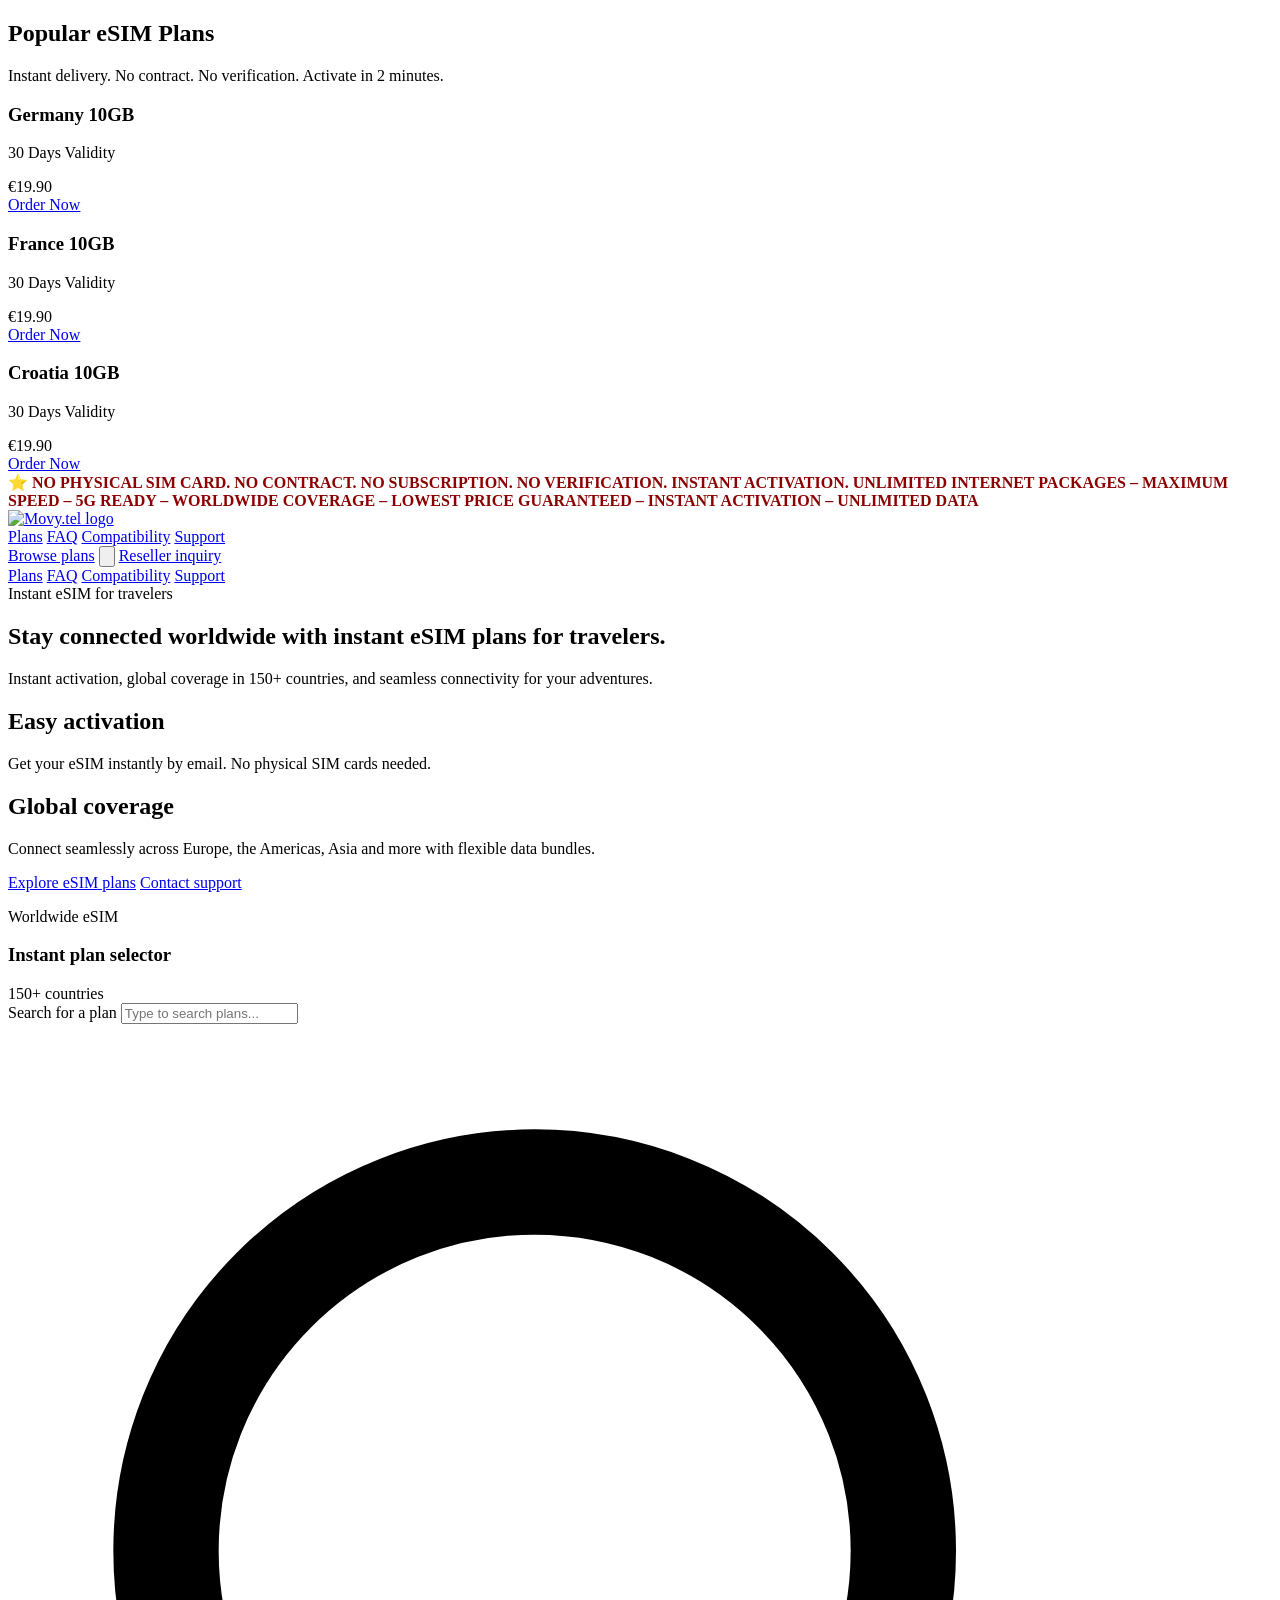
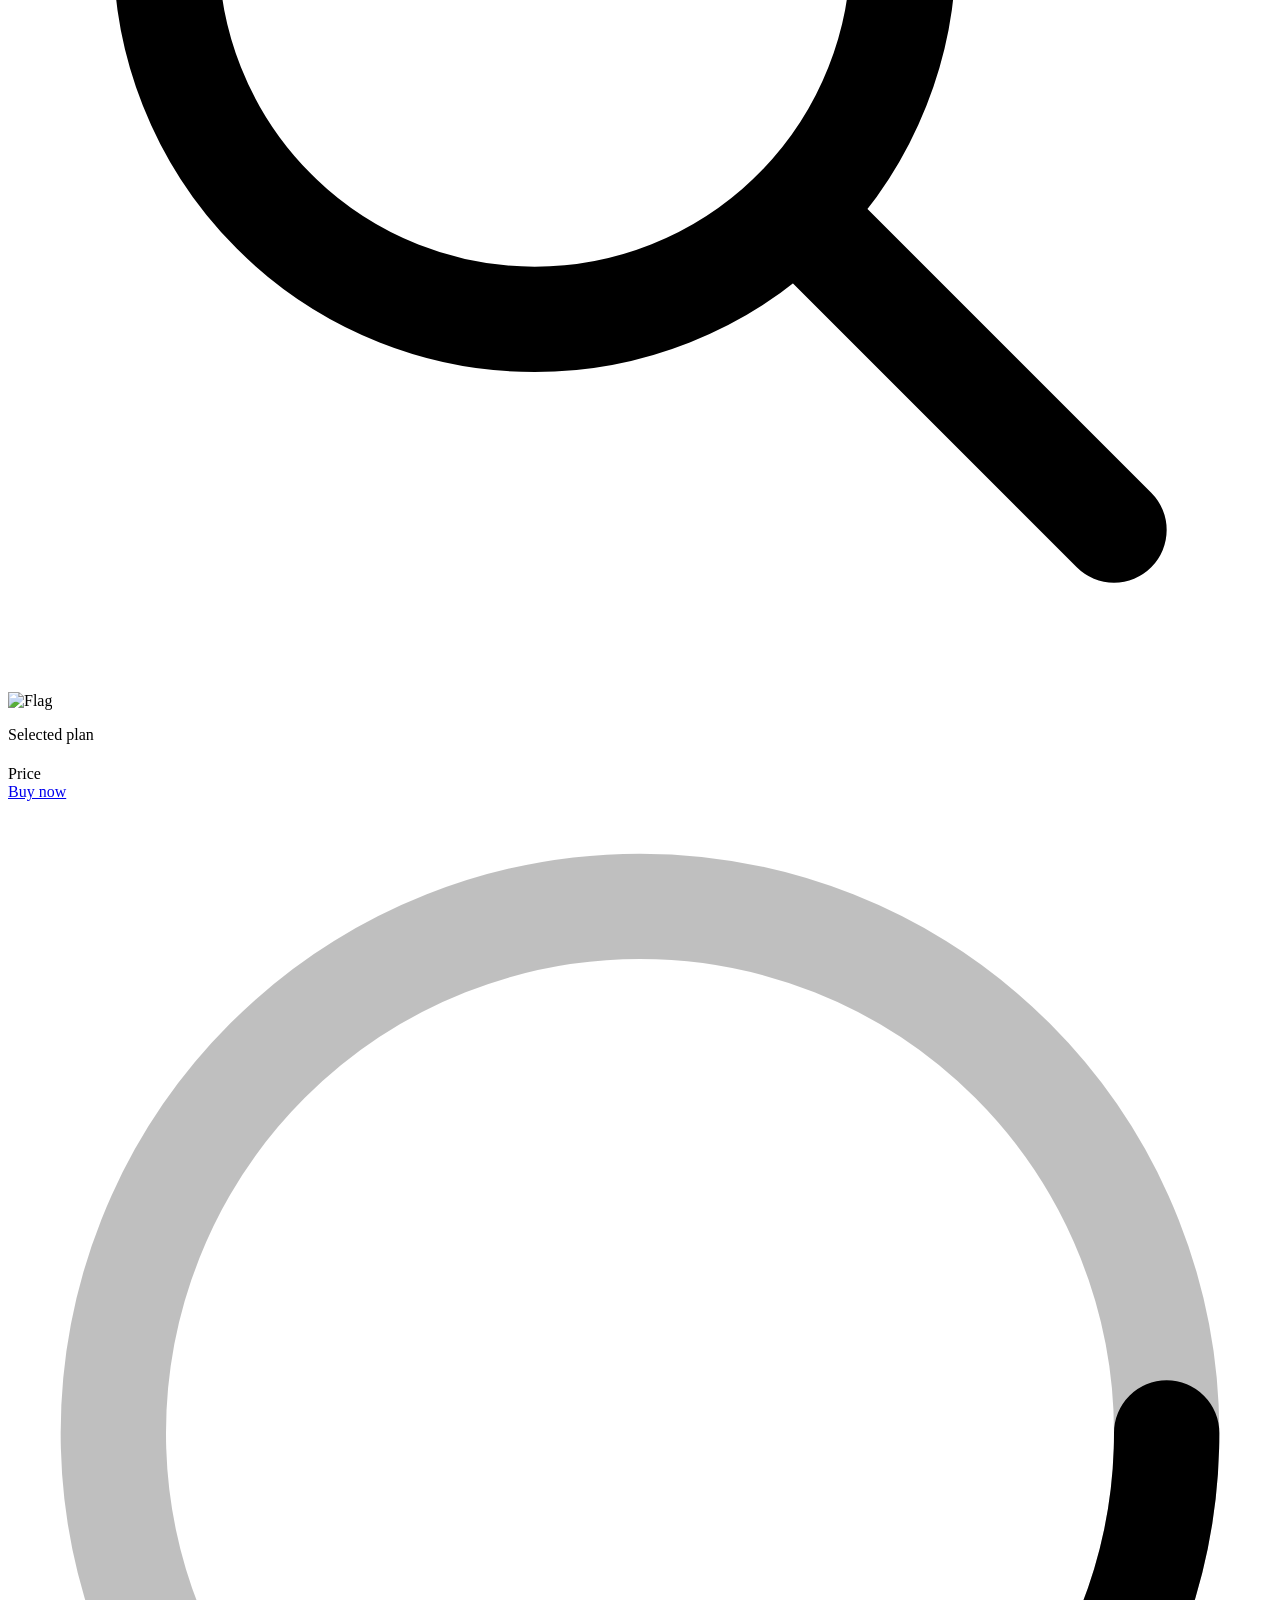
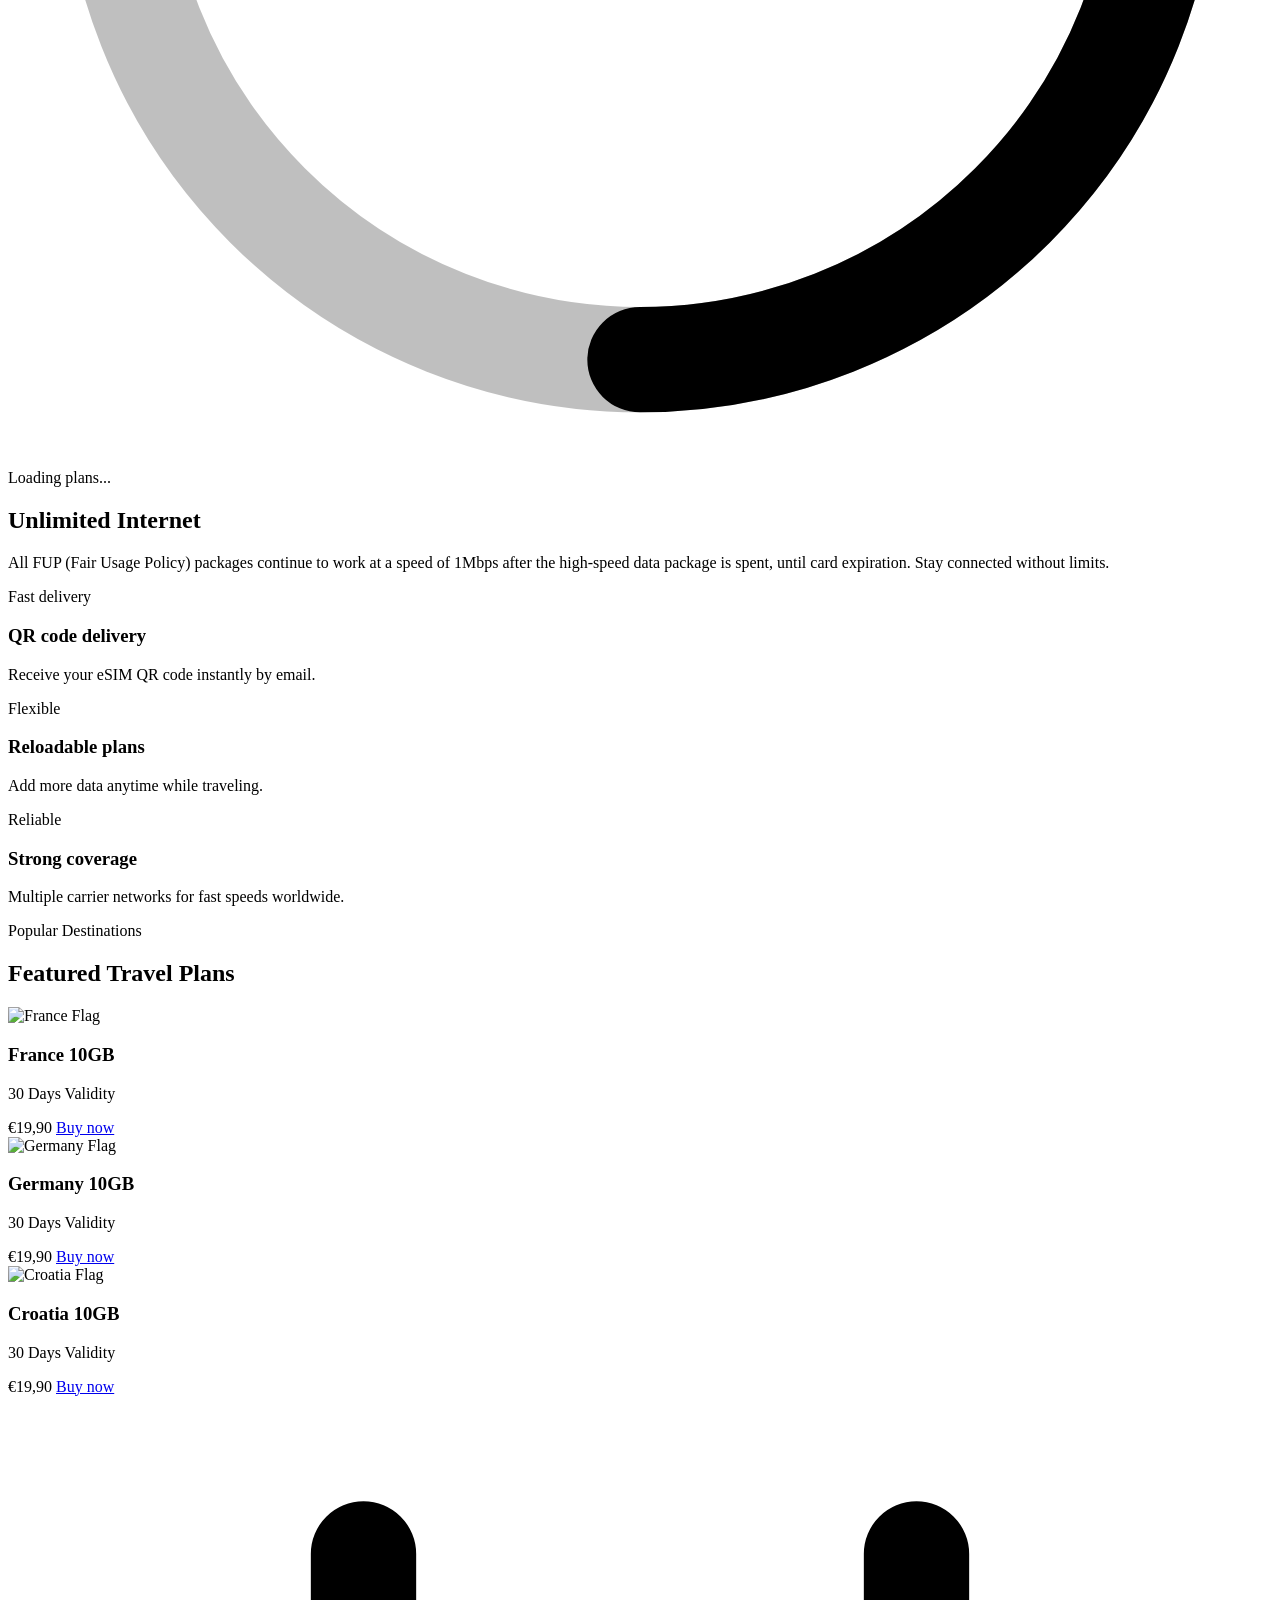
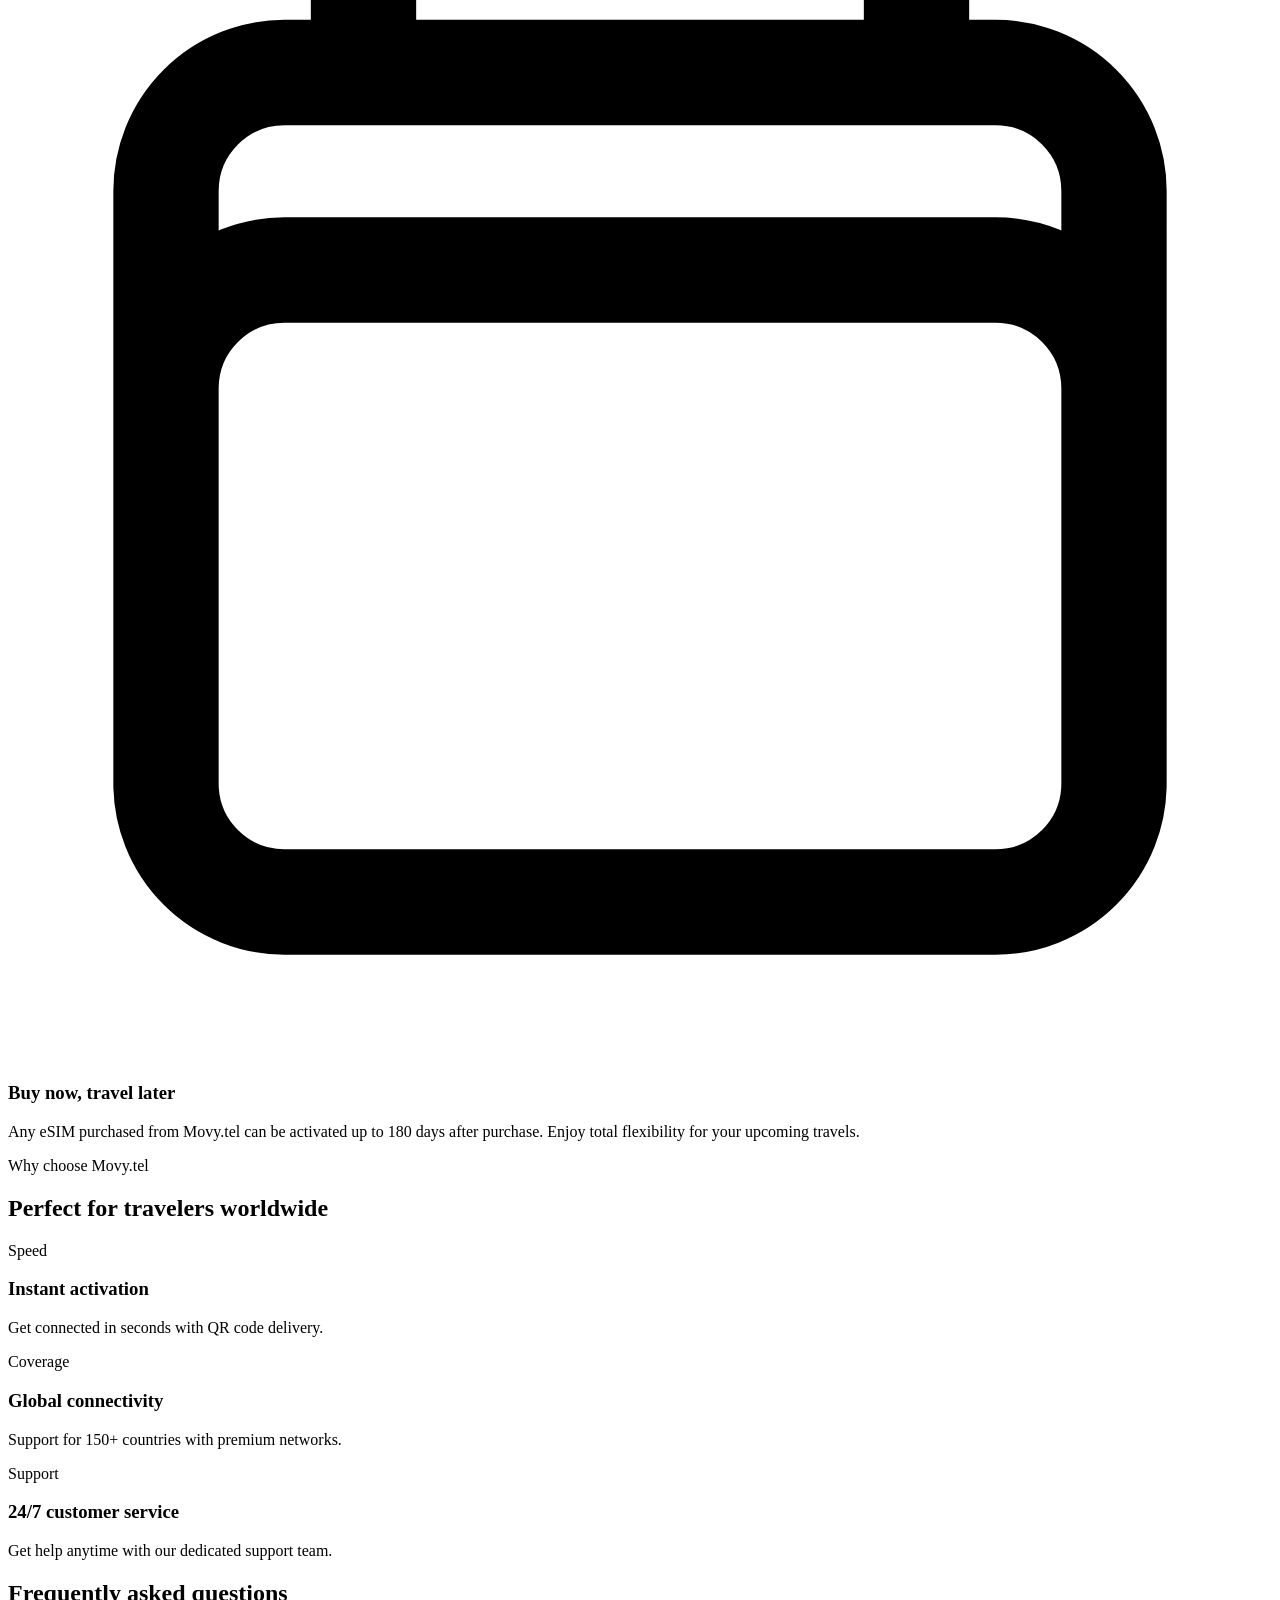
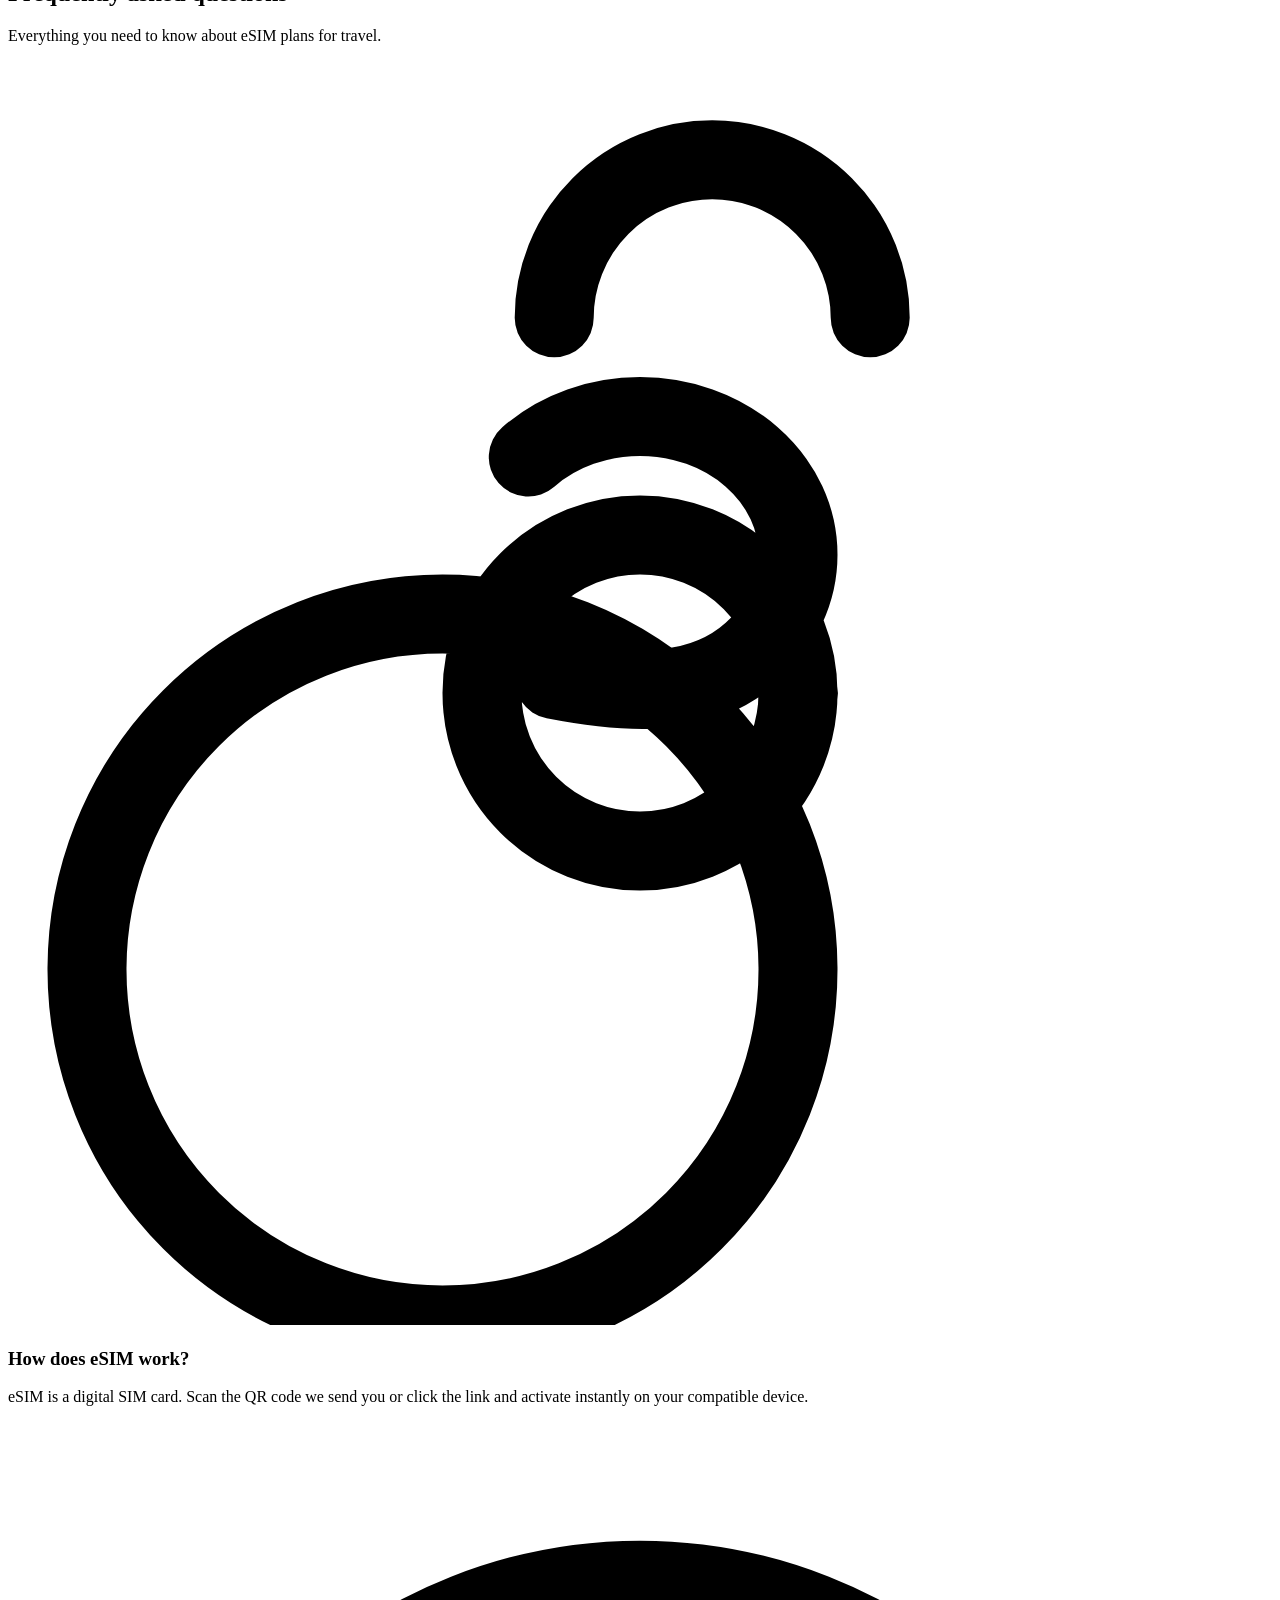
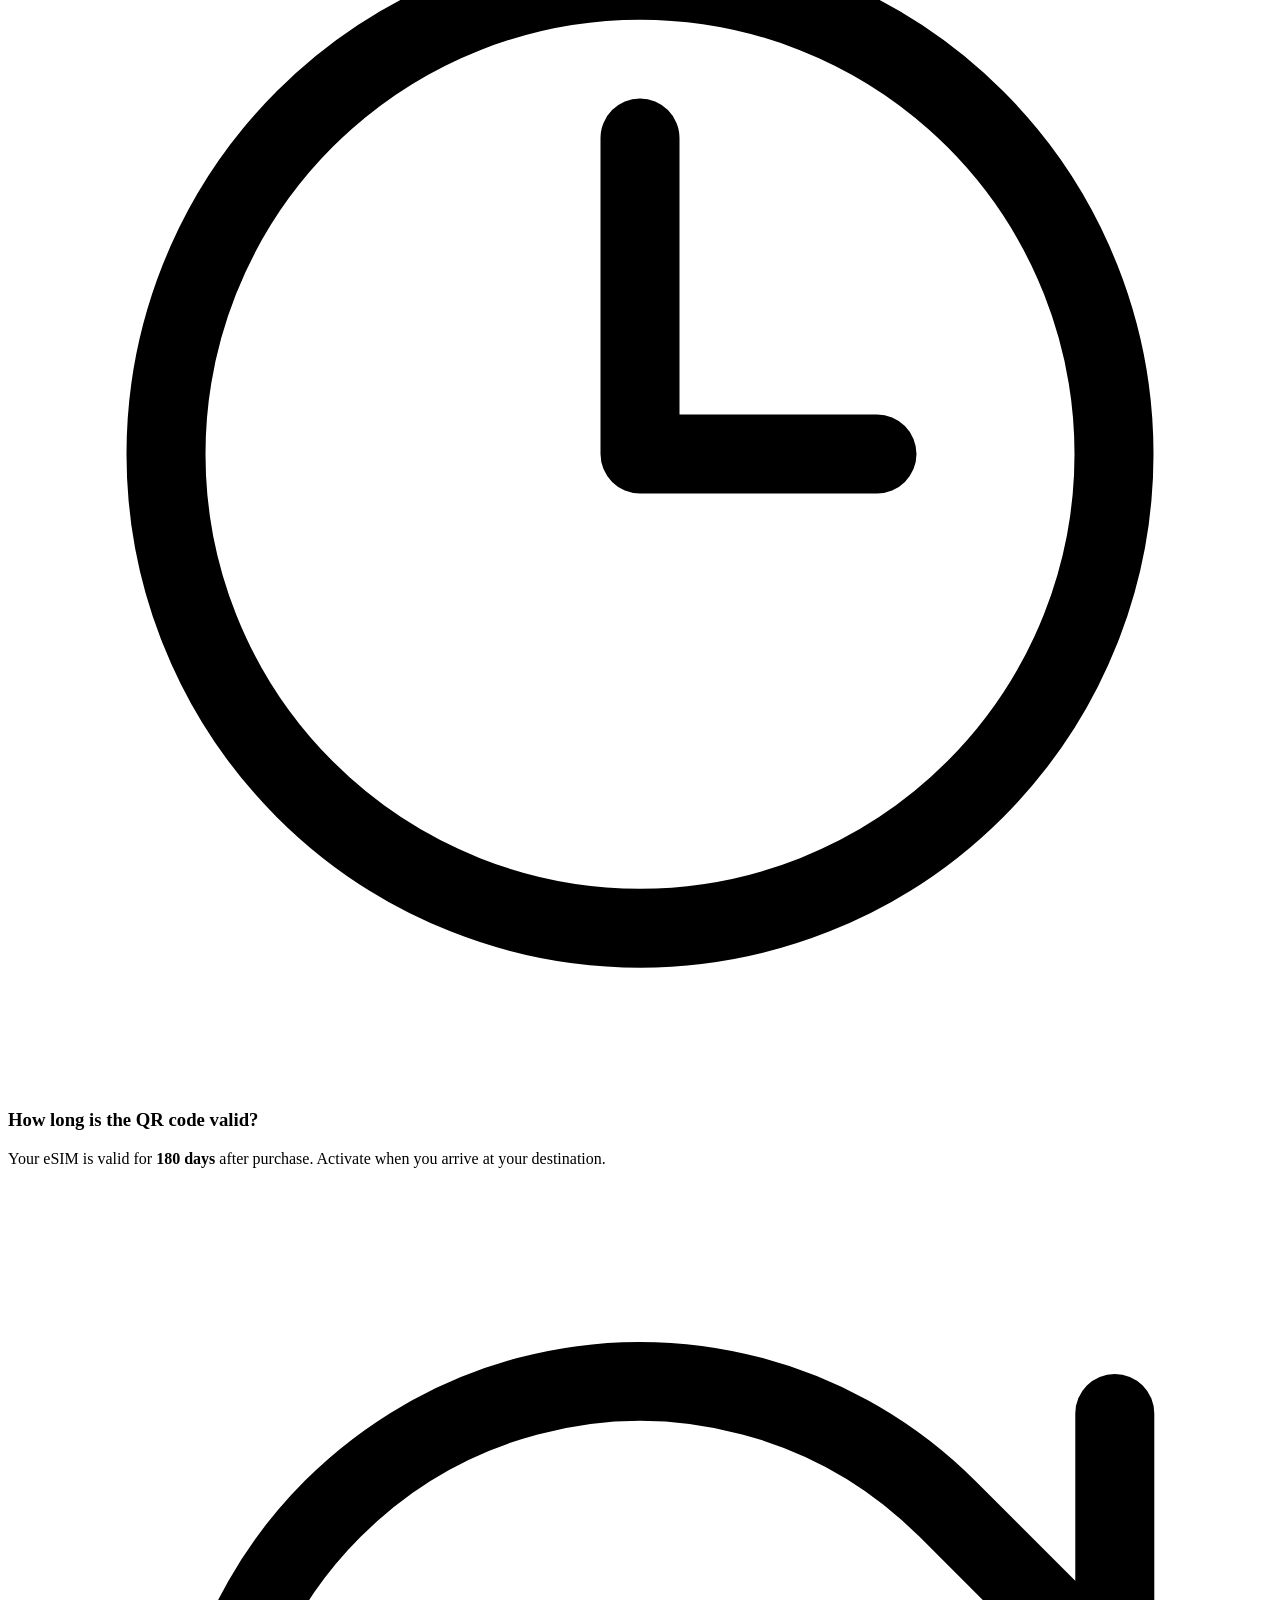
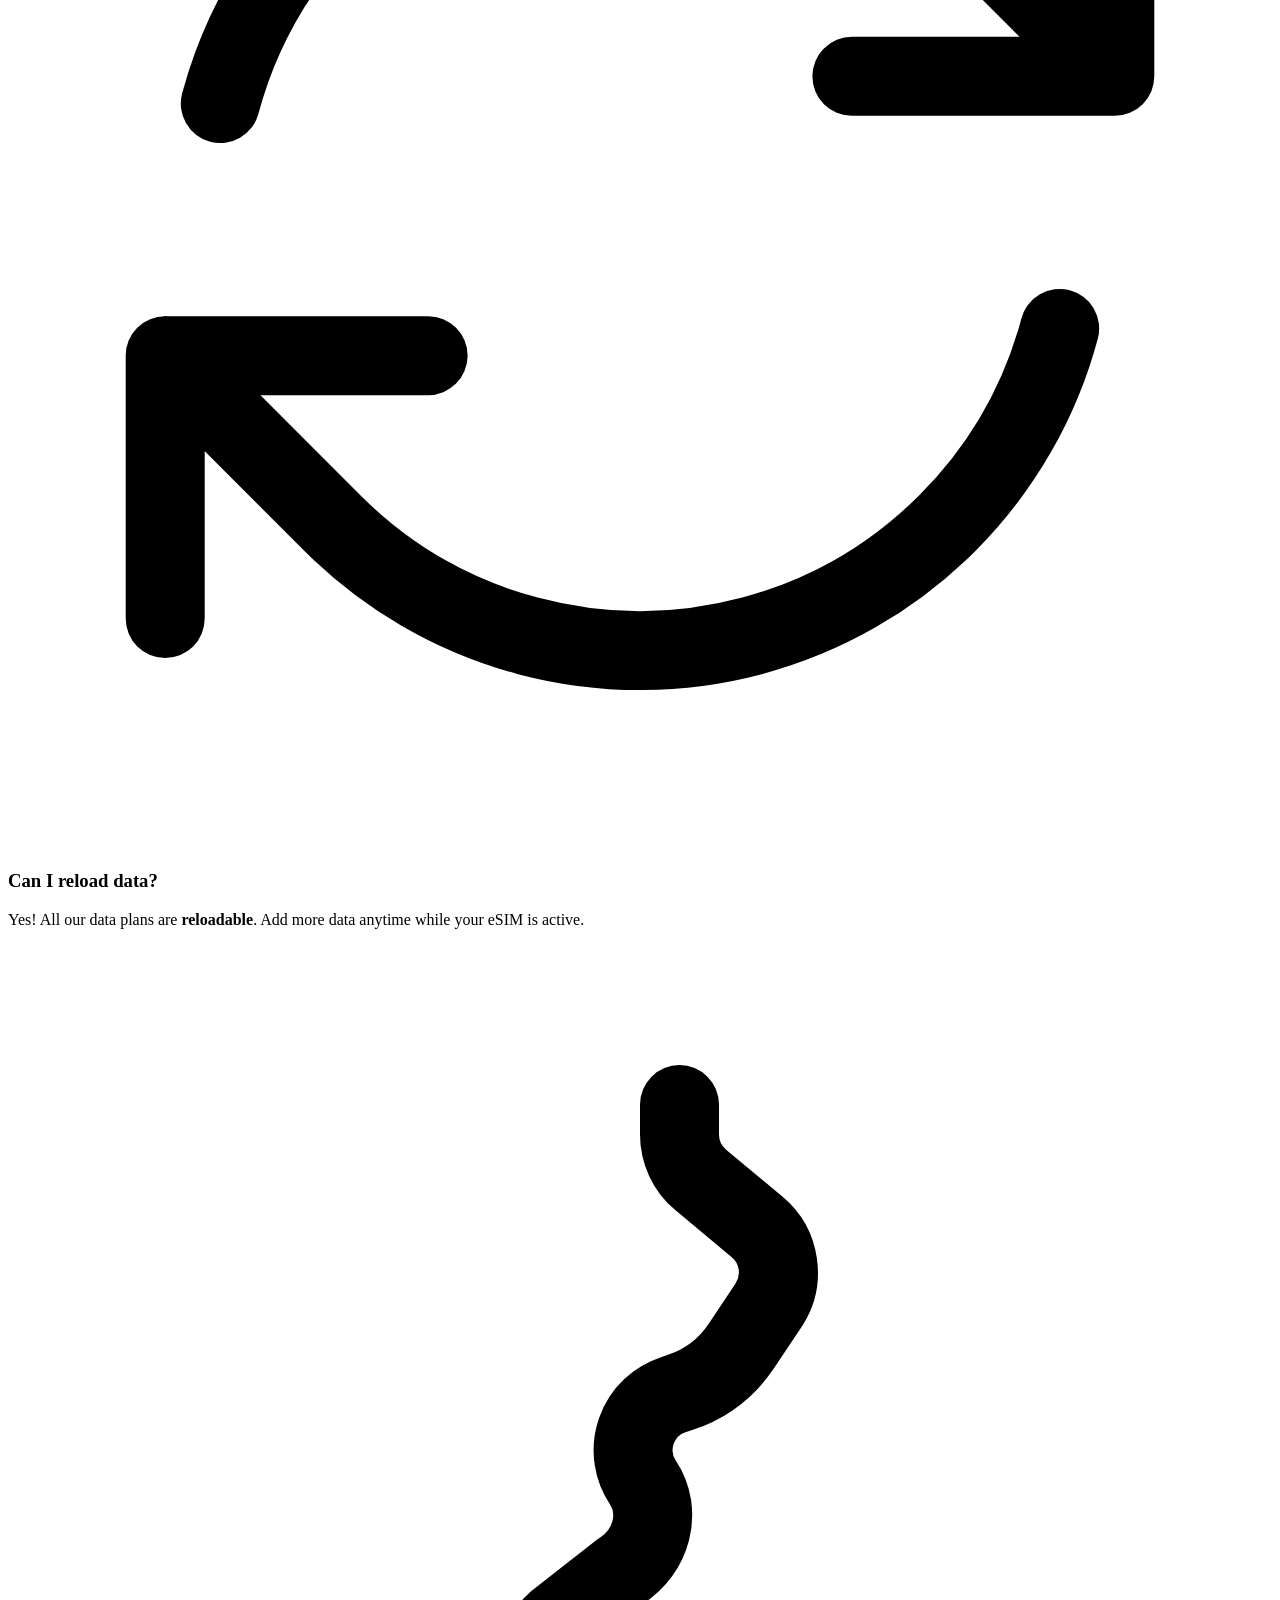
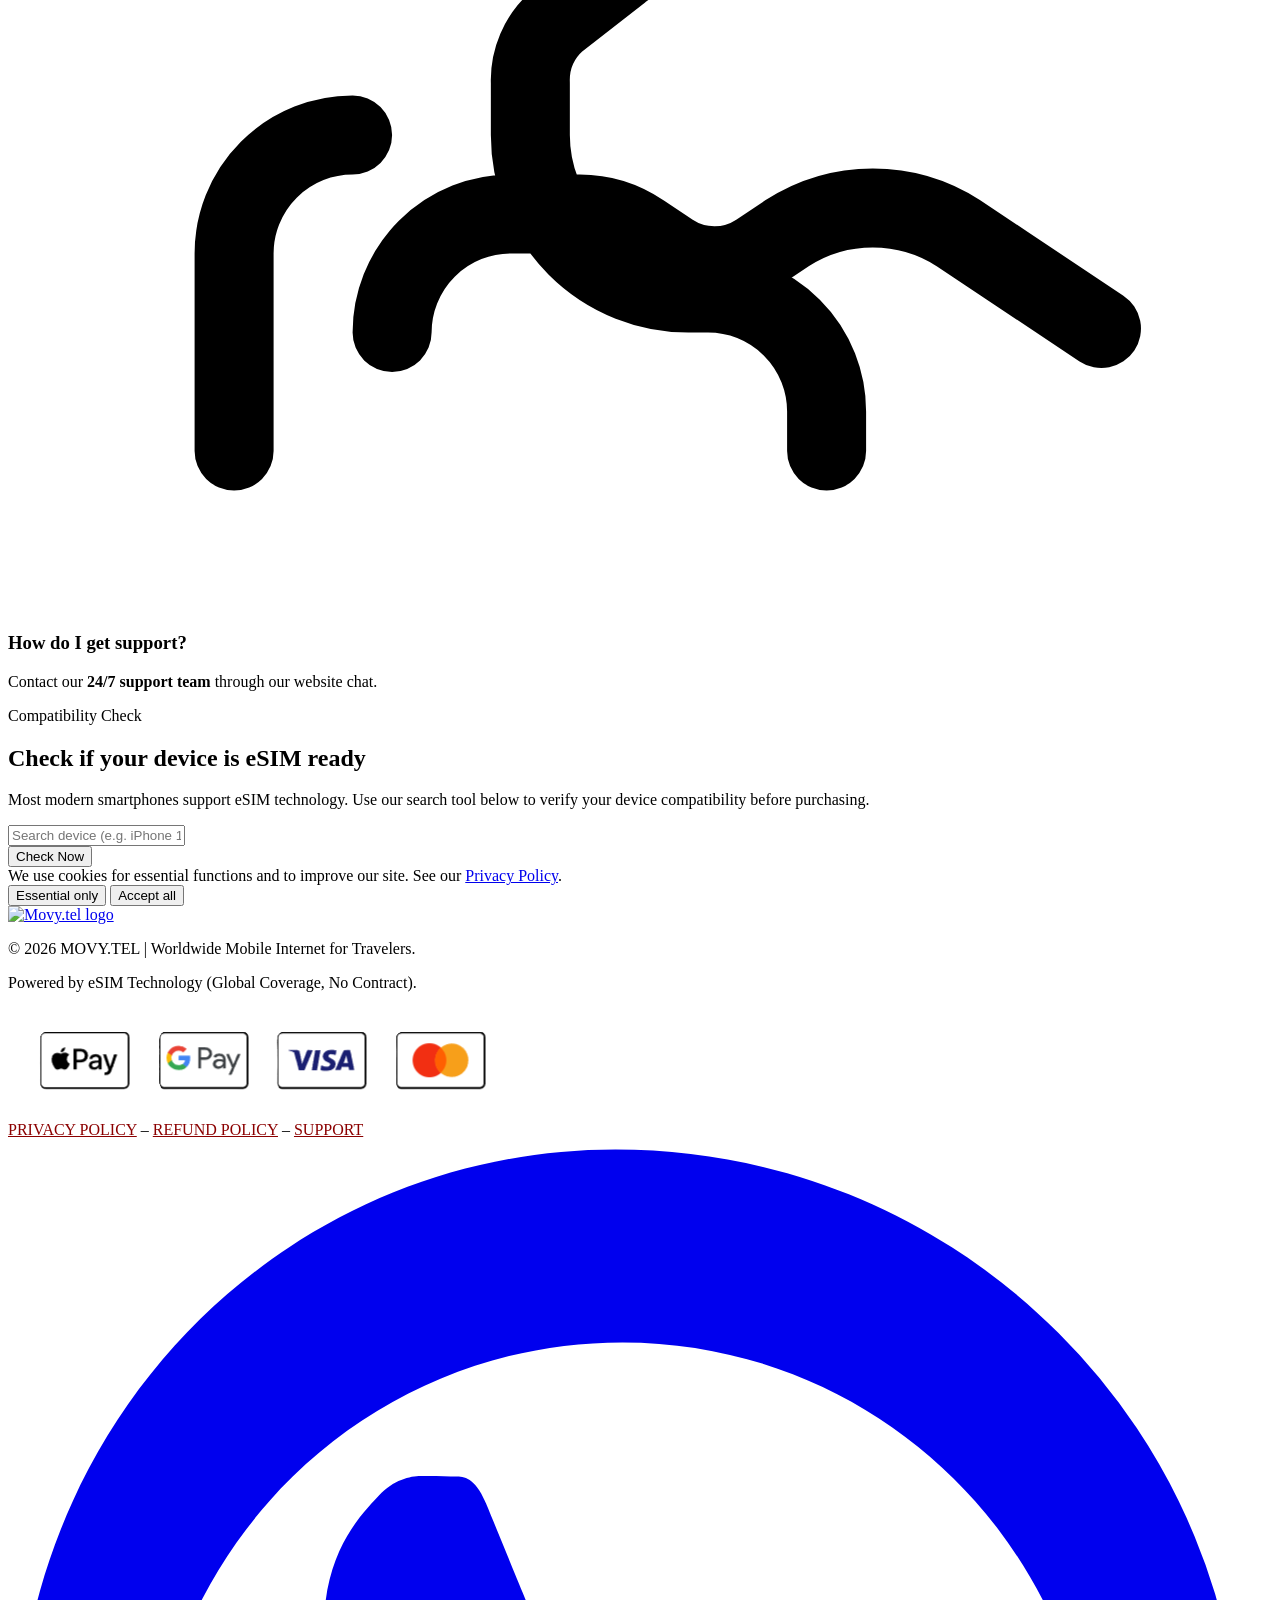
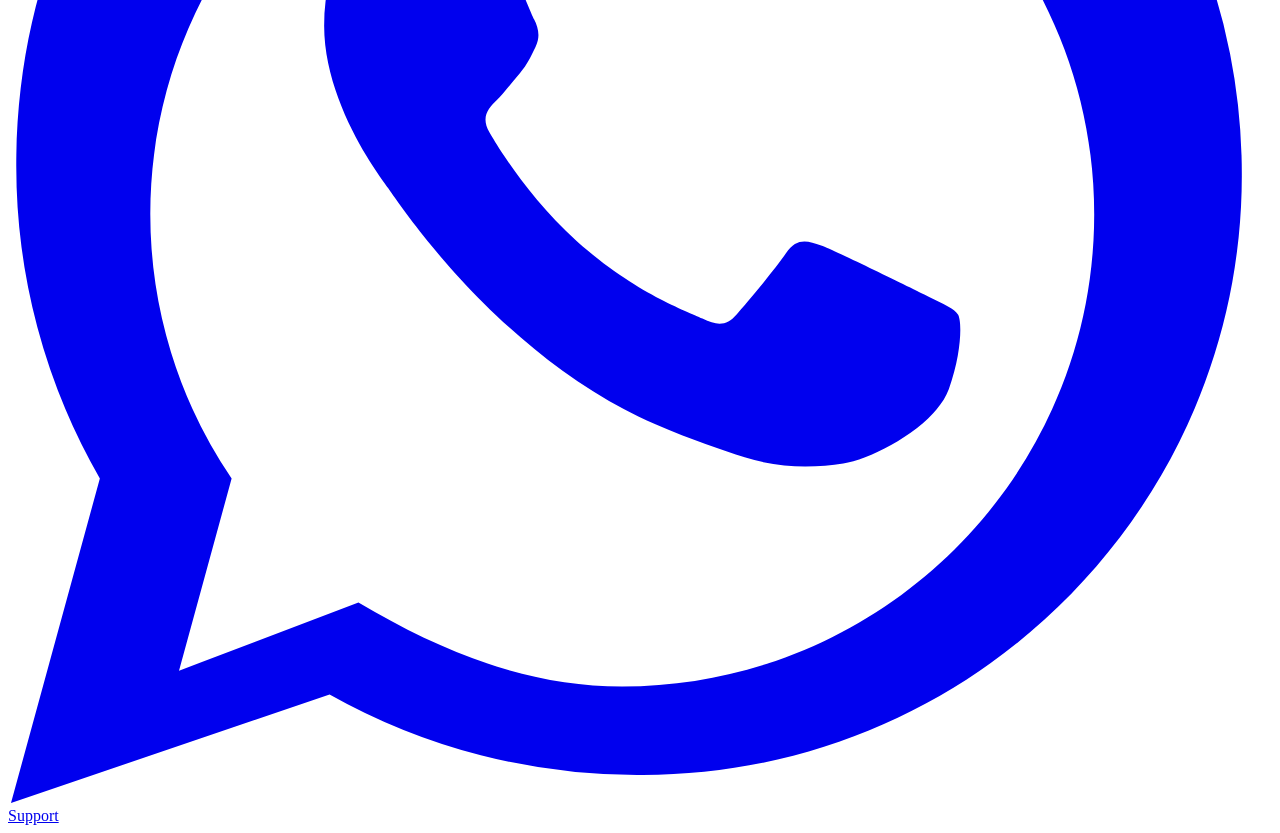
==== commit 282939da: "fix: improve hero badge contrast by replacing red-400 labels with darker text" ====
--- a/index.html
+++ b/index.html
@@ -87,19 +87,19 @@
 <h3 class="text-2xl font-semibold mb-2">Germany 10GB</h3>
 <p class="text-gray-400 mb-4">30 Days Validity</p>
 <div class="text-3xl font-bold mb-6">€19.90</div>
-<a class="inline-block px-6 py-3 bg-brand-600 rounded-lg hover:bg-brand-700 transition" href="mailto:info@movy.tel?subject=Germany%2010GB%20Plan">Order Now</a>
+<a class="inline-block px-6 py-3 bg-brand-600 rounded-lg hover:bg-brand-700 transition" href="https://factorydirect.esimqr.link/pay/eur/DE_10_30">Order Now</a>
 </div>
 <div class="p-8 rounded-2xl border border-gray-700 bg-darkbg glow-effect">
 <h3 class="text-2xl font-semibold mb-2">France 10GB</h3>
 <p class="text-gray-400 mb-4">30 Days Validity</p>
 <div class="text-3xl font-bold mb-6">€19.90</div>
-<a class="inline-block px-6 py-3 bg-brand-600 rounded-lg hover:bg-brand-700 transition" href="mailto:info@movy.tel?subject=France%2010GB%20Plan">Order Now</a>
+<a class="inline-block px-6 py-3 bg-brand-600 rounded-lg hover:bg-brand-700 transition" href="https://factorydirect.esimqr.link/pay/eur/FR_10_30">Order Now</a>
 </div>
 <div class="p-8 rounded-2xl border border-gray-700 bg-darkbg glow-effect">
 <h3 class="text-2xl font-semibold mb-2">Croatia 10GB</h3>
 <p class="text-gray-400 mb-4">30 Days Validity</p>
 <div class="text-3xl font-bold mb-6">€19.90</div>
-<a class="inline-block px-6 py-3 bg-brand-600 rounded-lg hover:bg-brand-700 transition" href="mailto:info@movy.tel?subject=Croatia%2010GB%20Plan">Order Now</a>
+<a class="inline-block px-6 py-3 bg-brand-600 rounded-lg hover:bg-brand-700 transition" href="https://factorydirect.esimqr.link/pay/eur/HR_10_30">Order Now</a>
 </div>
 </div>
 </div>
@@ -156,11 +156,11 @@
 </div>
 <div class="grid grid-cols-1 sm:grid-cols-2 gap-4">
 <div class="rounded-3xl border border-gray-300/70 bg-white/85 p-6">
-<h2 class="text-base font-semibold uppercase tracking-[0.22em] text-red-400">Easy activation</h2>
+<h2 class="text-base font-semibold uppercase tracking-[0.22em] text-gray-800">Easy activation</h2>
 <p class="mt-3 text-gray-700 leading-7">Get your eSIM instantly by email. No physical SIM cards needed.</p>
 </div>
 <div class="rounded-3xl border border-gray-300/70 bg-white/85 p-6">
-<h2 class="text-base font-semibold uppercase tracking-[0.22em] text-red-400">Global coverage</h2>
+<h2 class="text-base font-semibold uppercase tracking-[0.22em] text-gray-800">Global coverage</h2>
 <p class="mt-3 text-gray-700 leading-7">Connect seamlessly across Europe, the Americas, Asia and more with flexible data bundles.</p>
 </div>
 </div>
@@ -178,14 +178,14 @@
 <p class="text-xs uppercase tracking-[0.28em] text-slate-500">Worldwide eSIM</p>
 <h3 class="mt-2 text-2xl font-bold text-gray-900">Instant plan selector</h3>
 </div>
-<div class="inline-flex items-center rounded-full bg-gray-200/70 px-3 py-2 text-xs uppercase tracking-[0.2em] text-red-400">150+ countries</div>
+<div class="inline-flex items-center rounded-full bg-gray-200/70 px-3 py-2 text-xs uppercase tracking-[0.2em] text-gray-800">150+ countries</div>
 </div>
 <div class="space-y-6">
 <div class="relative rounded-3xl border border-gray-300/70 bg-white/80 transition-all focus-within:border-red-400 focus-within:ring-2 focus-within:ring-red-400/20">
 <label class="block text-sm font-semibold text-gray-700 px-5 pt-5 cursor-pointer" for="plan-search">Search for a plan</label>
 <input autocomplete="off" class="w-full bg-transparent px-5 pb-5 pt-2 text-base text-gray-900 outline-none" id="plan-search" onblur="hideSuggestions()" onfocus="showSuggestions()" oninput="filterPlans(this.value)" placeholder="Type to search plans..." type="text"/>
 <div class="absolute top-full left-0 right-0 bg-white border border-gray-300 rounded-b-3xl shadow-lg z-20 max-h-60 overflow-y-auto hidden" id="suggestions"></div>
-<div class="pointer-events-none absolute right-5 top-[60%] -translate-y-1/2 flex items-center text-red-400">
+<div class="pointer-events-none absolute right-5 top-[60%] -translate-y-1/2 flex items-center text-gray-800">
 <svg class="h-5 w-5" fill="none" stroke="currentColor" stroke-width="2" viewbox="0 0 24 24"><path d="M21 21l-6-6m2-5a7 7 0 11-14 0 7 7 0 0114 0z" stroke-linecap="round" stroke-linejoin="round"></path></svg>
 </div>
 </div>
@@ -199,13 +199,13 @@
 </div>
 <div class="flex items-center justify-between gap-3">
 <span class="text-sm text-gray-600">Price</span>
-<span class="text-3xl font-bold text-red-400" id="detail-price"></span>
+<span class="text-3xl font-bold text-gray-800" id="detail-price"></span>
 </div>
 <a class="mt-6 inline-flex w-full items-center justify-center rounded-full bg-red-500 px-5 py-3 text-sm font-semibold uppercase tracking-[0.18em] text-white transition hover:bg-red-400" href="#" id="detail-link" rel="noopener noreferrer" target="_blank">Buy now</a>
 </div>
 <div class="text-center text-slate-400 py-8" id="loading">
 <div class="inline-flex items-center gap-3">
-<svg class="h-8 w-8 animate-spin text-red-400" fill="none" stroke="currentColor" stroke-width="2" viewbox="0 0 24 24"><circle cx="12" cy="12" r="10" stroke-opacity=".25"></circle><path d="M22 12a10 10 0 0 1-10 10" stroke-linecap="round"></path></svg>
+<svg class="h-8 w-8 animate-spin text-gray-800" fill="none" stroke="currentColor" stroke-width="2" viewbox="0 0 24 24"><circle cx="12" cy="12" r="10" stroke-opacity=".25"></circle><path d="M22 12a10 10 0 0 1-10 10" stroke-linecap="round"></path></svg>
 <span class="text-gray-700">Loading plans...</span>
 </div>
 </div>
@@ -242,7 +242,7 @@
 </section>
 <section class="max-w-7xl mx-auto px-4 sm:px-6 lg:px-8 py-12">
 <div class="text-center mb-12">
-<span class="text-xs uppercase tracking-[0.28em] text-red-400">Popular Destinations</span>
+<span class="text-xs uppercase tracking-[0.28em] text-gray-800">Popular Destinations</span>
 <h2 class="mt-3 text-3xl sm:text-4xl font-bold text-gray-900">Featured Travel Plans</h2>
 </div>
 <div class="grid gap-6 md:grid-cols-3">
@@ -294,23 +294,23 @@
 </section>
 <section class="max-w-7xl mx-auto px-4 sm:px-6 lg:px-8 py-16">
 <div class="text-center mb-12">
-<span class="text-xs uppercase tracking-[0.28em] text-red-400">Why choose Movy.tel</span>
+<span class="text-xs uppercase tracking-[0.28em] text-gray-800">Why choose Movy.tel</span>
 <h2 class="mt-3 text-3xl sm:text-4xl font-bold text-gray-900">Perfect for travelers worldwide</h2>
 </div>
 <div class="grid gap-6 md:grid-cols-3">
 <div class="p-8 rounded-3xl border border-gray-300/70 bg-white/90">
 <p class="text-sm uppercase tracking-[0.24em] text-gray-500">Speed</p>
-<h3 class="mt-4 text-2xl font-semibold text-red-400">Instant activation</h3>
+<h3 class="mt-4 text-2xl font-semibold text-gray-800">Instant activation</h3>
 <p class="mt-4 text-gray-700">Get connected in seconds with QR code delivery.</p>
 </div>
 <div class="p-8 rounded-3xl border border-gray-300/70 bg-white/90">
 <p class="text-sm uppercase tracking-[0.24em] text-gray-500">Coverage</p>
-<h3 class="mt-4 text-2xl font-semibold text-red-400">Global connectivity</h3>
+<h3 class="mt-4 text-2xl font-semibold text-gray-800">Global connectivity</h3>
 <p class="mt-4 text-gray-700">Support for 150+ countries with premium networks.</p>
 </div>
 <div class="p-8 rounded-3xl border border-gray-300/70 bg-white/90">
 <p class="text-sm uppercase tracking-[0.24em] text-gray-500">Support</p>
-<h3 class="mt-4 text-2xl font-semibold text-red-400">24/7 customer service</h3>
+<h3 class="mt-4 text-2xl font-semibold text-gray-800">24/7 customer service</h3>
 <p class="mt-4 text-gray-700">Get help anytime with our dedicated support team.</p>
 </div>
 </div>
@@ -323,29 +323,29 @@
 <div class="grid gap-6 md:grid-cols-2">
 <div class="p-8 rounded-3xl border border-gray-300/70 bg-white/90 feature-card">
 <div class="flex items-center mb-3">
-<svg class="w-6 h-6 text-red-400 mr-3 flex-shrink-0" fill="none" stroke="currentColor" stroke-width="1.5" viewbox="0 0 24 24" xmlns="http://www.w3.org/2000/svg"><path d="M9.879 7.519c1.171-1.025 3.071-1.025 4.242 0 1.172 1.025 1.172 2.687 0 3.712-.90.812-2.15.825-3.75.512m0-6.867a3 3 0 1 1 6 0M15 12a3 3 0 1 1-6 0m6 0a3 3 0 1 0-6 0m6 0h.008v.008h-.008v-.008Zm0 5.25a6.75 6.75 0 1 1-13.5 0 6.75 6.75 0 0 1 13.5 0Z" stroke-linecap="round" stroke-linejoin="round"></path></svg>
-<h3 class="text-xl font-semibold text-red-400">How does eSIM work?</h3>
+<svg class="w-6 h-6 text-gray-800 mr-3 flex-shrink-0" fill="none" stroke="currentColor" stroke-width="1.5" viewbox="0 0 24 24" xmlns="http://www.w3.org/2000/svg"><path d="M9.879 7.519c1.171-1.025 3.071-1.025 4.242 0 1.172 1.025 1.172 2.687 0 3.712-.90.812-2.15.825-3.75.512m0-6.867a3 3 0 1 1 6 0M15 12a3 3 0 1 1-6 0m6 0a3 3 0 1 0-6 0m6 0h.008v.008h-.008v-.008Zm0 5.25a6.75 6.75 0 1 1-13.5 0 6.75 6.75 0 0 1 13.5 0Z" stroke-linecap="round" stroke-linejoin="round"></path></svg>
+<h3 class="text-xl font-semibold text-gray-800">How does eSIM work?</h3>
 </div>
 <p class="text-gray-700">eSIM is a digital SIM card. Scan the QR code we send you or click the link and activate instantly on your compatible device.</p>
 </div>
 <div class="p-8 rounded-3xl border border-gray-300/70 bg-white/90 feature-card delay-1">
 <div class="flex items-center mb-3">
-<svg class="w-6 h-6 text-red-400 mr-3 flex-shrink-0" fill="none" stroke="currentColor" stroke-width="1.5" viewbox="0 0 24 24" xmlns="http://www.w3.org/2000/svg"><path d="M12 6v6h4.5m4.5 0a9 9 0 1 1-18 0 9 9 0 0 1 18 0Z" stroke-linecap="round" stroke-linejoin="round"></path></svg>
-<h3 class="text-xl font-semibold text-red-400">How long is the QR code valid?</h3>
+<svg class="w-6 h-6 text-gray-800 mr-3 flex-shrink-0" fill="none" stroke="currentColor" stroke-width="1.5" viewbox="0 0 24 24" xmlns="http://www.w3.org/2000/svg"><path d="M12 6v6h4.5m4.5 0a9 9 0 1 1-18 0 9 9 0 0 1 18 0Z" stroke-linecap="round" stroke-linejoin="round"></path></svg>
+<h3 class="text-xl font-semibold text-gray-800">How long is the QR code valid?</h3>
 </div>
 <p class="text-gray-700">Your eSIM is valid for <strong>180 days</strong> after purchase. Activate when you arrive at your destination.</p>
 </div>
 <div class="p-8 rounded-3xl border border-gray-300/70 bg-white/90 feature-card delay-2">
 <div class="flex items-center mb-3">
-<svg class="w-6 h-6 text-red-400 mr-3 flex-shrink-0" fill="none" stroke="currentColor" stroke-width="1.5" viewbox="0 0 24 24" xmlns="http://www.w3.org/2000/svg"><path d="M16.023 9.348h4.992v-.001M2.985 19.644v-4.992m0 0h4.992m-4.993 0 3.181 3.183a8.25 8.25 0 0 0 13.803-3.7M4.031 9.865a8.25 8.25 0 0 1 13.803-3.7l3.181 3.182m0-4.991v4.99" stroke-linecap="round" stroke-linejoin="round"></path></svg>
-<h3 class="text-xl font-semibold text-red-400">Can I reload data?</h3>
+<svg class="w-6 h-6 text-gray-800 mr-3 flex-shrink-0" fill="none" stroke="currentColor" stroke-width="1.5" viewbox="0 0 24 24" xmlns="http://www.w3.org/2000/svg"><path d="M16.023 9.348h4.992v-.001M2.985 19.644v-4.992m0 0h4.992m-4.993 0 3.181 3.183a8.25 8.25 0 0 0 13.803-3.7M4.031 9.865a8.25 8.25 0 0 1 13.803-3.7l3.181 3.182m0-4.991v4.99" stroke-linecap="round" stroke-linejoin="round"></path></svg>
+<h3 class="text-xl font-semibold text-gray-800">Can I reload data?</h3>
 </div>
 <p class="text-gray-700">Yes! All our data plans are <strong>reloadable</strong>. Add more data anytime while your eSIM is active.</p>
 </div>
 <div class="p-8 rounded-3xl border border-gray-300/70 bg-white/90 feature-card delay-3">
 <div class="flex items-center mb-3">
-<svg class="w-6 h-6 text-red-400 mr-3 flex-shrink-0" fill="none" stroke="currentColor" stroke-width="1.5" viewbox="0 0 24 24" xmlns="http://www.w3.org/2000/svg"><path d="M12.75 3.03v.568c0 .334.148.65.405.864l1.068.89c.442.369.535 1.01.216 1.49l-.51.766a2.25 2.25 0 0 1-1.161.886l-.143.048a1.107 1.107 0 0 0-.57 1.664c.369.555.169 1.307-.413 1.68l-1.225.956a1.5 1.5 0 0 0-.499 1.168V15a3 3 0 0 0 3 3h.375a2.25 2.25 0 0 1 2.25 2.25V21m-9-6a2.25 2.25 0 0 0-2.25 2.25V21m3-2.25V18.75a2.25 2.25 0 0 1 2.25-2.25h1.312c.417 0 .825.126 1.178.365l.552.368a1.5 1.5 0 0 0 1.657 0l.552-.368a3.004 3.004 0 0 1 3.253 0l2.715 1.81" stroke-linecap="round" stroke-linejoin="round"></path></svg>
-<h3 class="text-xl font-semibold text-red-400">How do I get support?</h3>
+<svg class="w-6 h-6 text-gray-800 mr-3 flex-shrink-0" fill="none" stroke="currentColor" stroke-width="1.5" viewbox="0 0 24 24" xmlns="http://www.w3.org/2000/svg"><path d="M12.75 3.03v.568c0 .334.148.65.405.864l1.068.89c.442.369.535 1.01.216 1.49l-.51.766a2.25 2.25 0 0 1-1.161.886l-.143.048a1.107 1.107 0 0 0-.57 1.664c.369.555.169 1.307-.413 1.68l-1.225.956a1.5 1.5 0 0 0-.499 1.168V15a3 3 0 0 0 3 3h.375a2.25 2.25 0 0 1 2.25 2.25V21m-9-6a2.25 2.25 0 0 0-2.25 2.25V21m3-2.25V18.75a2.25 2.25 0 0 1 2.25-2.25h1.312c.417 0 .825.126 1.178.365l.552.368a1.5 1.5 0 0 0 1.657 0l.552-.368a3.004 3.004 0 0 1 3.253 0l2.715 1.81" stroke-linecap="round" stroke-linejoin="round"></path></svg>
+<h3 class="text-xl font-semibold text-gray-800">How do I get support?</h3>
 </div>
 <p class="text-gray-700">Contact our <strong>24/7 support team</strong> through our website chat.</p>
 </div>
@@ -354,7 +354,7 @@
 <!-- Device Compatibility Section -->
 <section class="max-w-7xl mx-auto px-4 sm:px-6 lg:px-8 py-16" id="compatibility">
 <div class="text-center mb-10">
-<span class="text-xs uppercase tracking-[0.28em] text-red-400">Compatibility Check</span>
+<span class="text-xs uppercase tracking-[0.28em] text-gray-800">Compatibility Check</span>
 <h2 class="text-3xl sm:text-4xl font-bold text-gray-900 mt-3">Check if your device is eSIM ready</h2>
 <p class="mt-4 text-gray-600 max-w-2xl mx-auto">Most modern smartphones support eSIM technology. Use our search tool below to verify your device compatibility before purchasing.</p>
 </div>
@@ -463,7 +463,7 @@
                 skipEmptyLines: true,
                 complete: function (results) {
                     if (!results.data || results.data.length === 0) {
-                        document.getElementById('loading').innerHTML = '<p class="text-red-400">Error loading plans.</p>';
+                        document.getElementById('loading').innerHTML = '<p class="text-gray-800">Error loading plans.</p>';
                         return;
                     }
 
@@ -474,7 +474,7 @@
                     );
 
                     if (plansData.length === 0) {
-                        document.getElementById('loading').innerHTML = '<p class="text-red-400">No plans available.</p>';
+                        document.getElementById('loading').innerHTML = '<p class="text-gray-800">No plans available.</p>';
                         return;
                     }
 
@@ -482,7 +482,7 @@
                     document.getElementById('loading').classList.add('hidden');
                 },
                 error: function (error) {
-                    document.getElementById('loading').innerHTML = '<p class="text-red-400">Error loading plans.</p>';
+                    document.getElementById('loading').innerHTML = '<p class="text-gray-800">Error loading plans.</p>';
                 }
             });
         }
@@ -602,7 +602,7 @@
                 <img src="${flagSrc}" alt="Flag" class="w-16 h-auto rounded-md shadow-lg mb-4 object-cover" onerror="this.src='https://cdn-icons-png.flaticon.com/512/921/921490.png'; this.classList.add('p-2', 'bg-gray-200');">
                 <h4 class="text-base font-bold text-gray-900 text-center mb-3 h-12 flex items-center justify-center">${planName}</h4>
                 <div class="flex flex-col items-center mt-auto pt-4">
-                    <span class="text-5xl font-extrabold text-red-400 mb-4">${displayPrice}</span>
+                    <span class="text-5xl font-extrabold text-gray-800 mb-4">${displayPrice}</span>
                     <a href="${link}" target="_blank" rel="noopener noreferrer" class="btn-primary w-full py-2 rounded-lg font-bold text-white uppercase text-center">Buy Now</a>
                 </div>
             `;
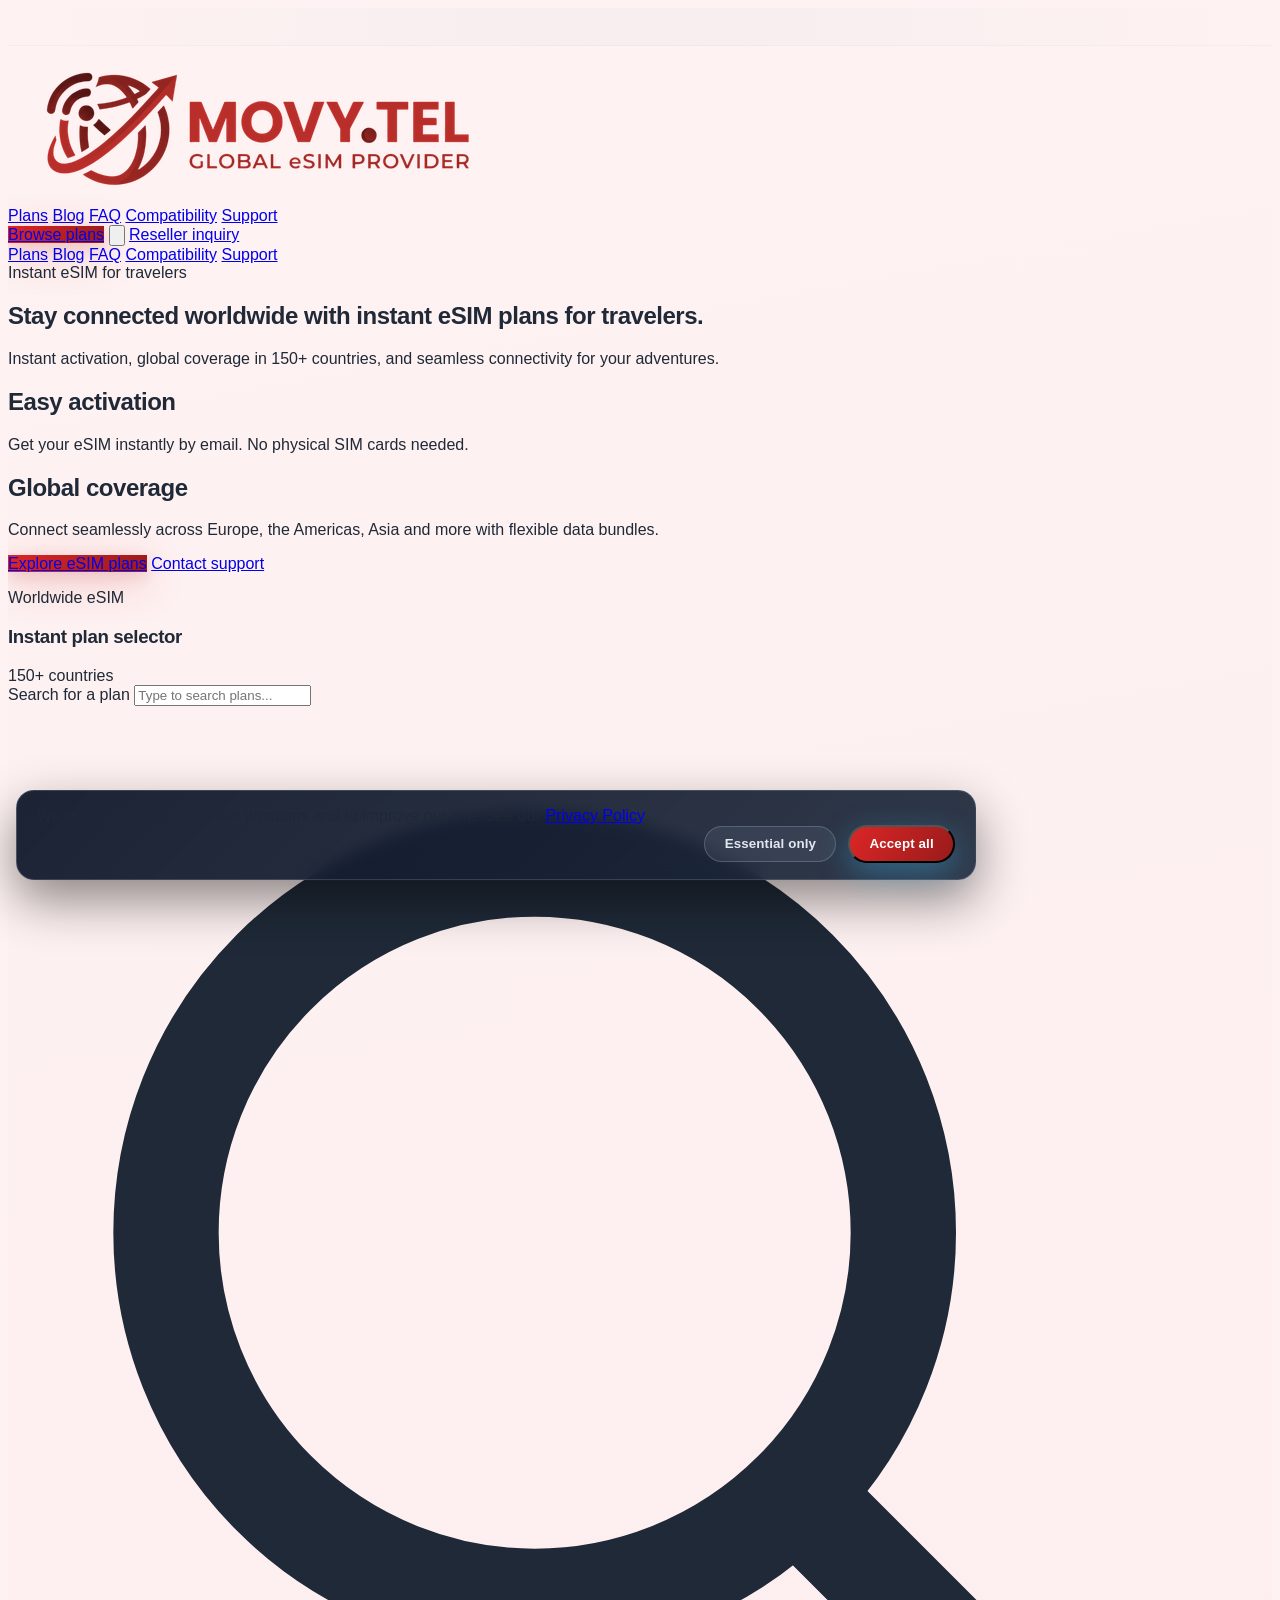
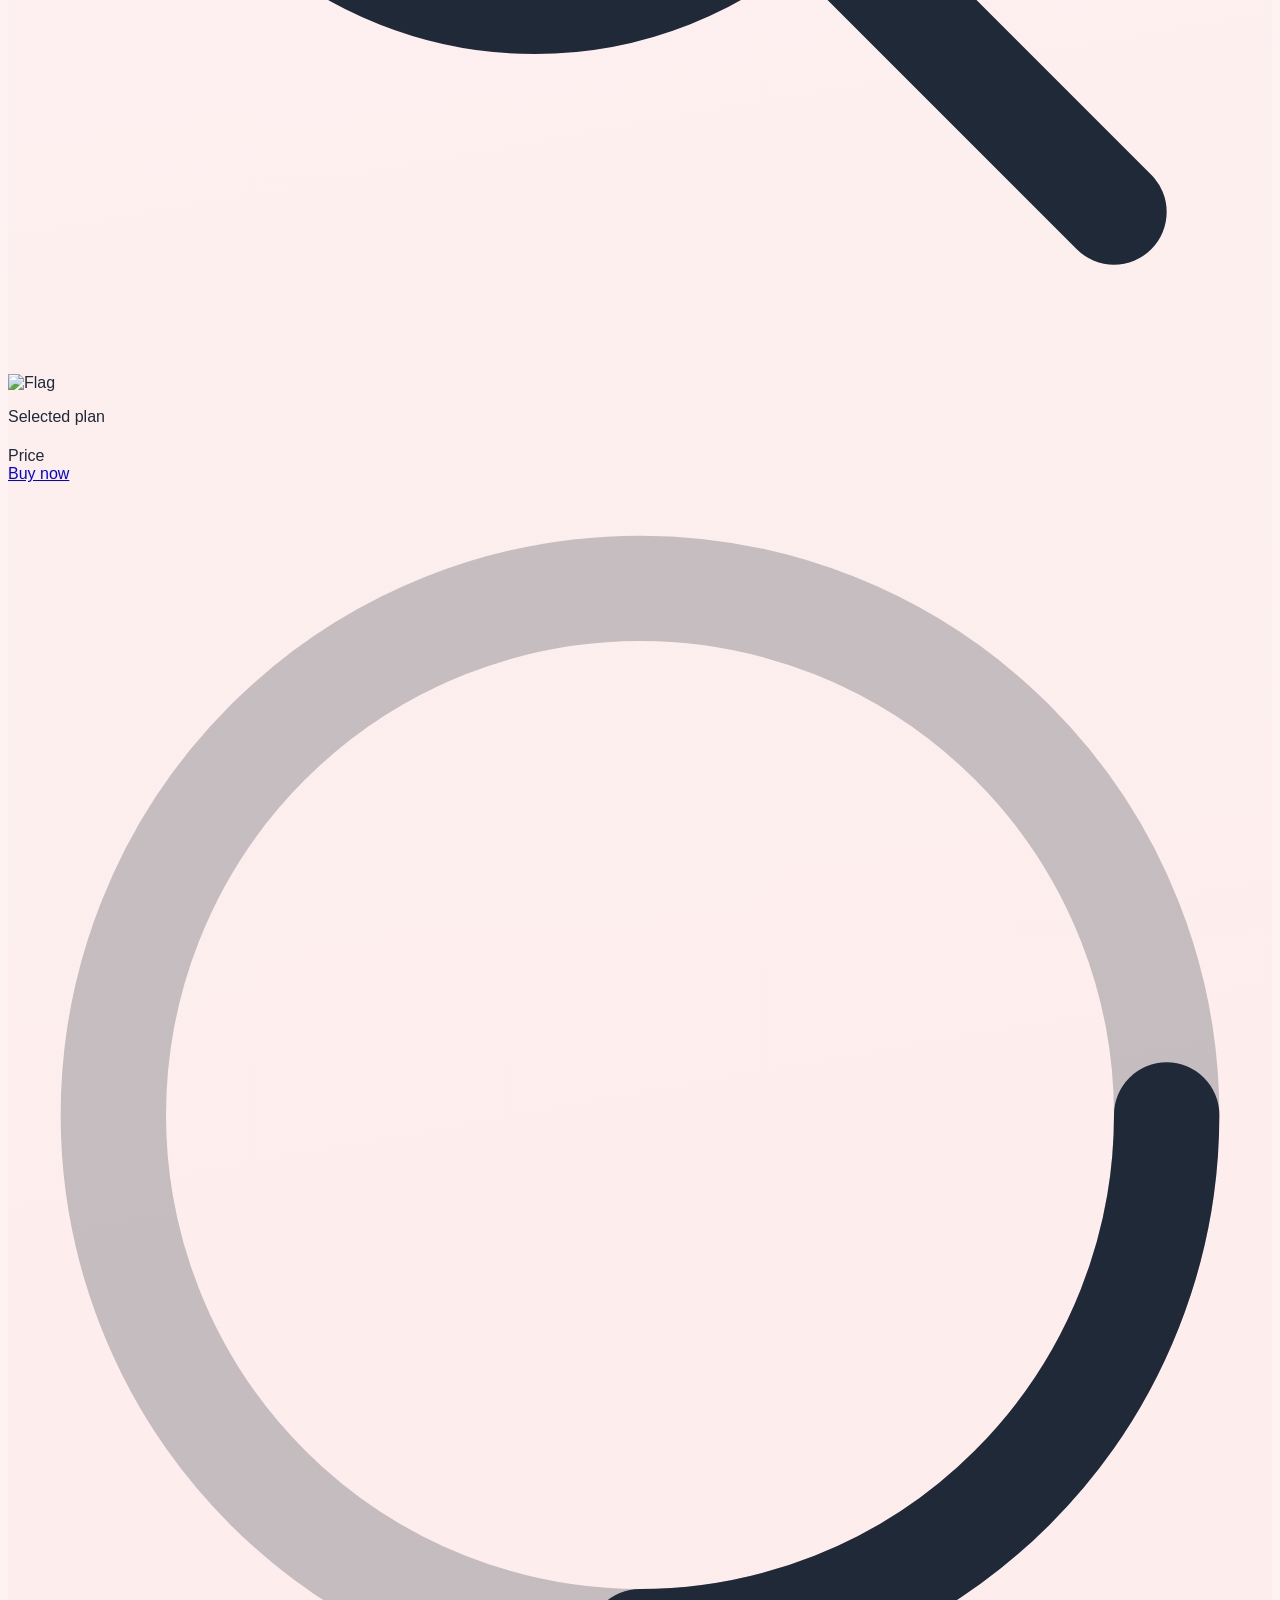
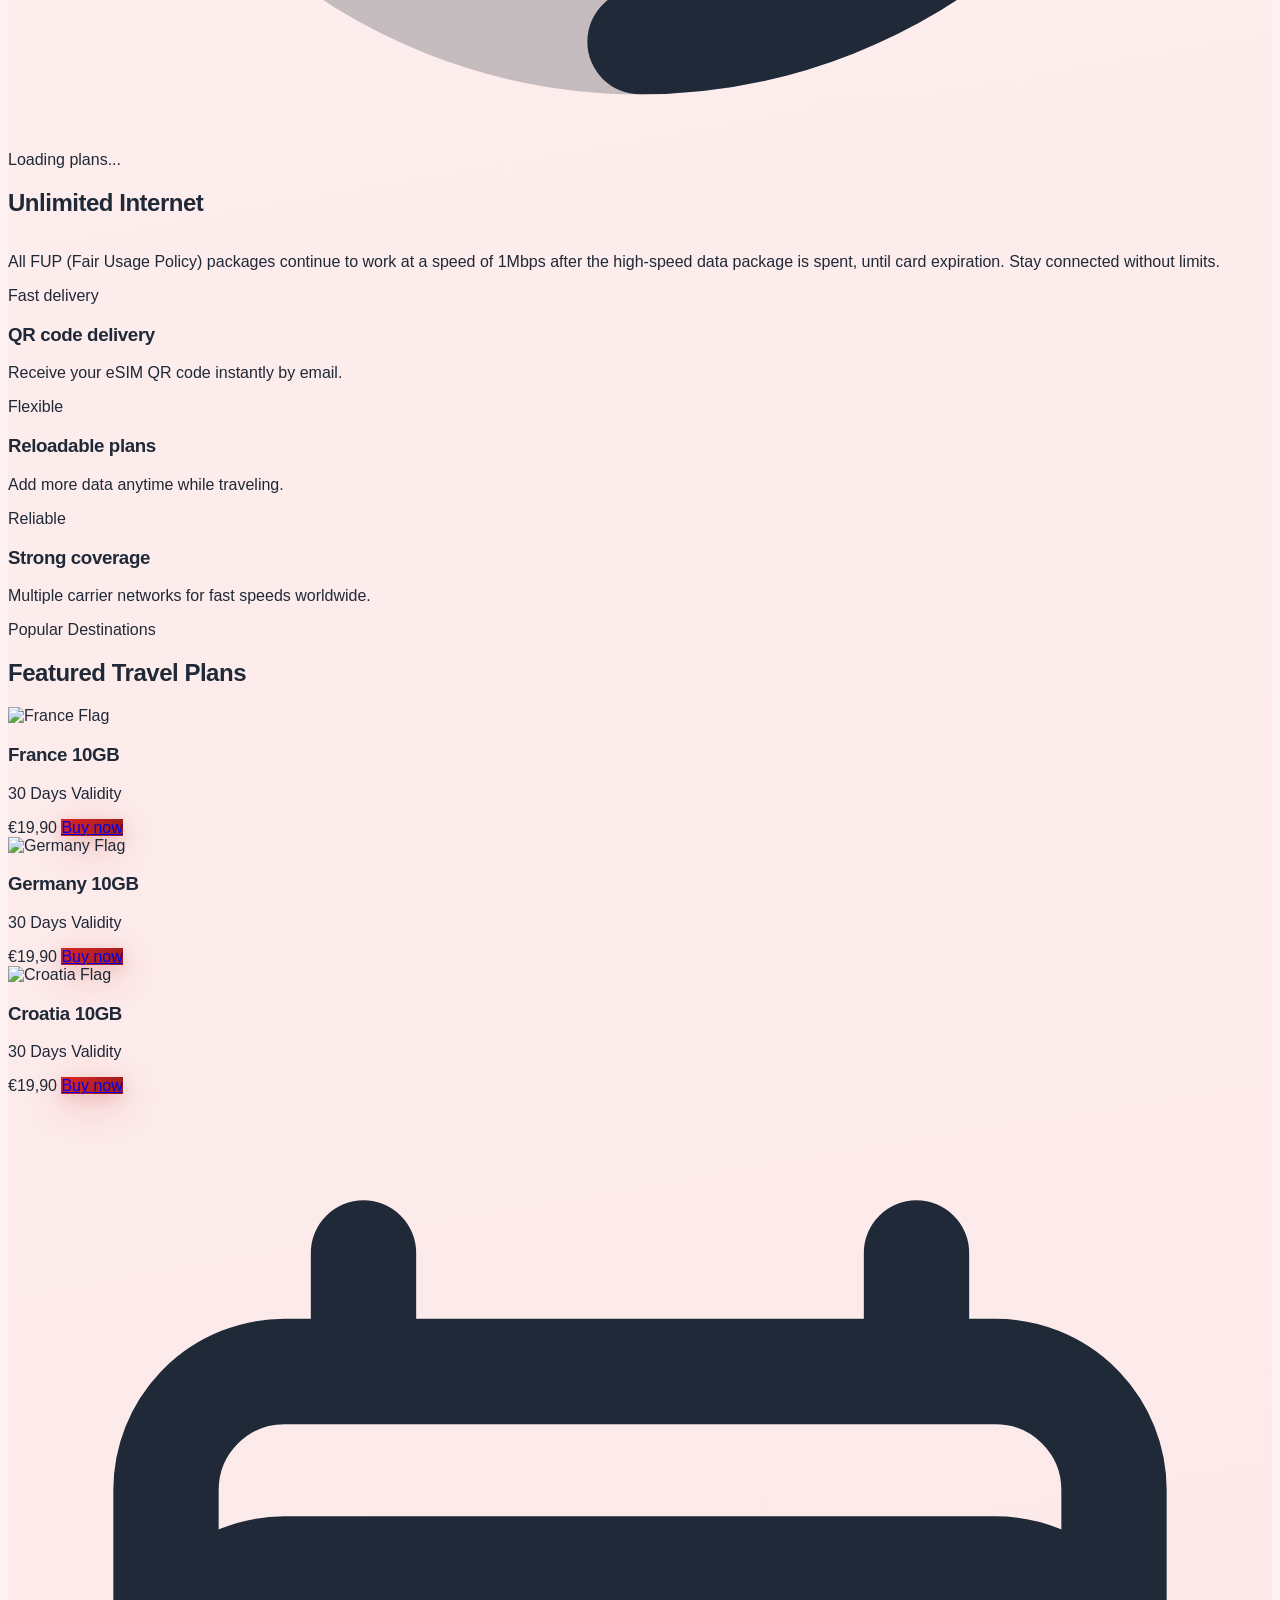
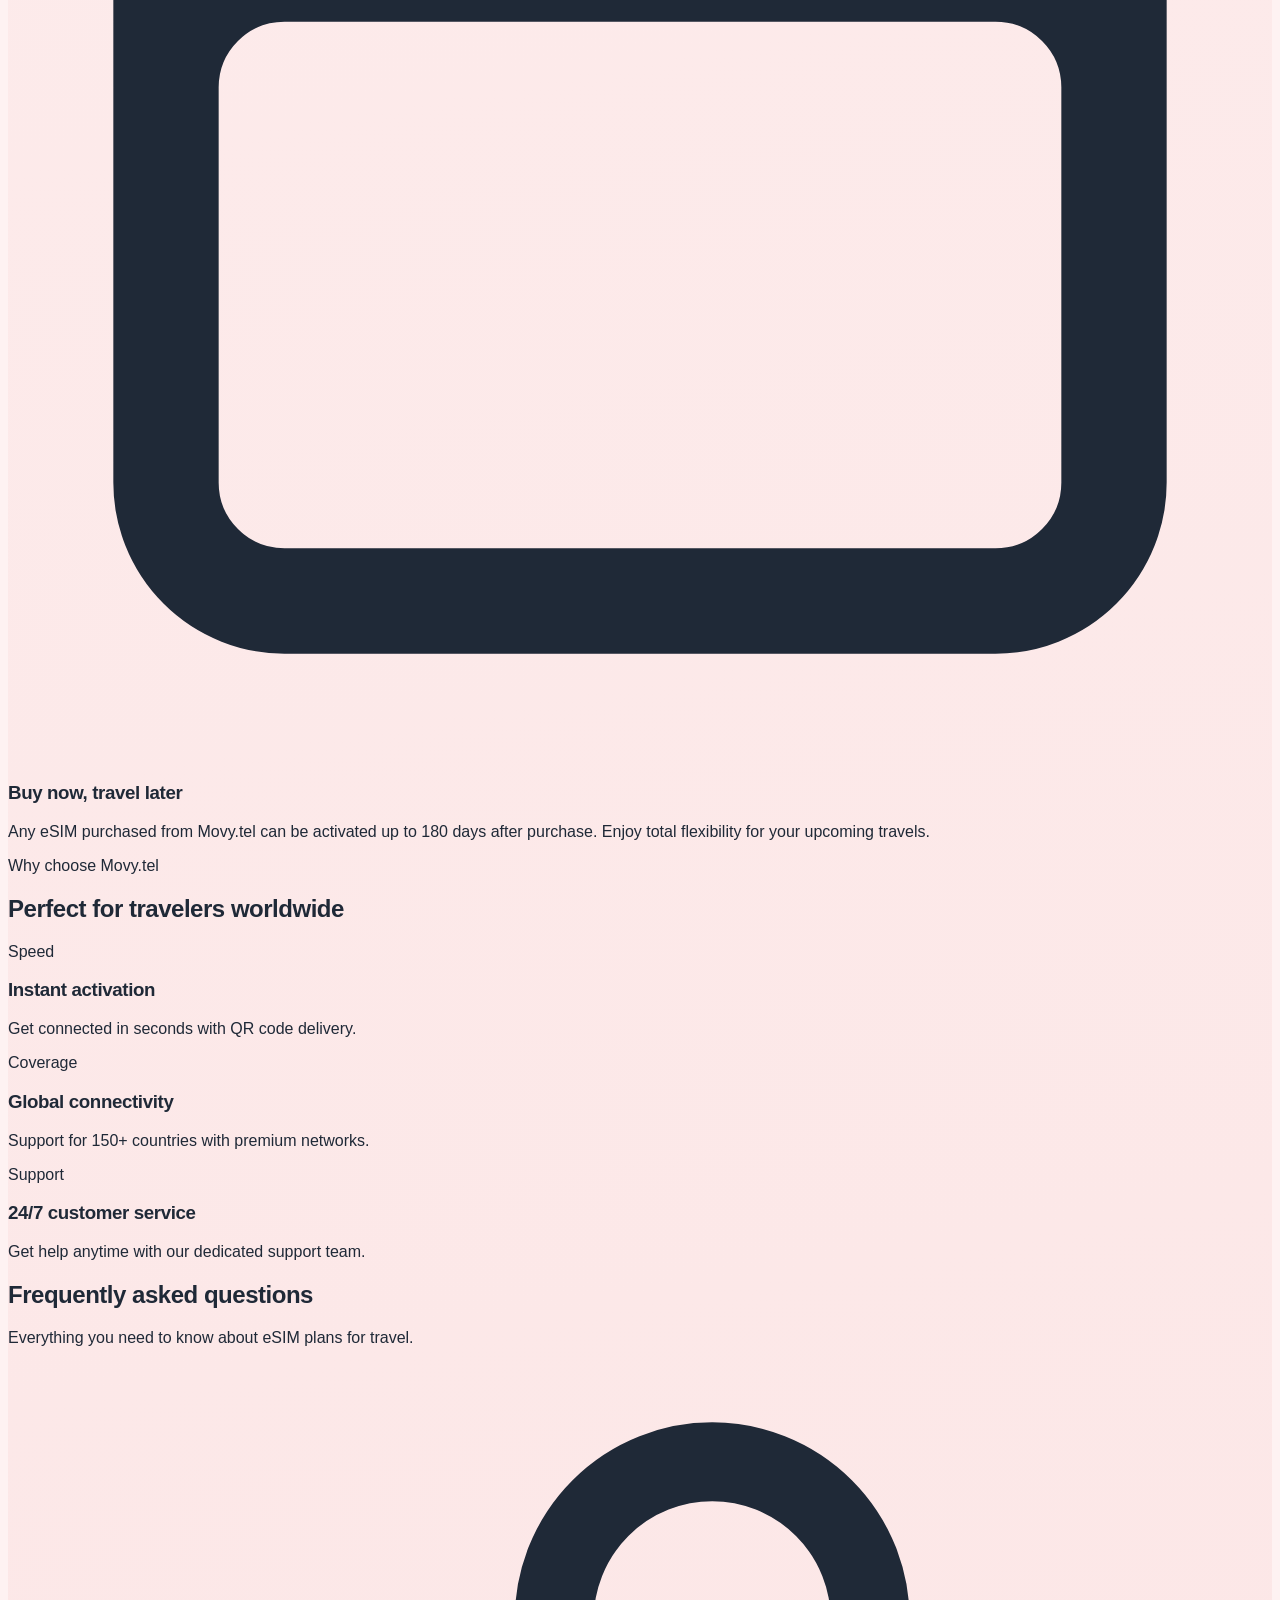
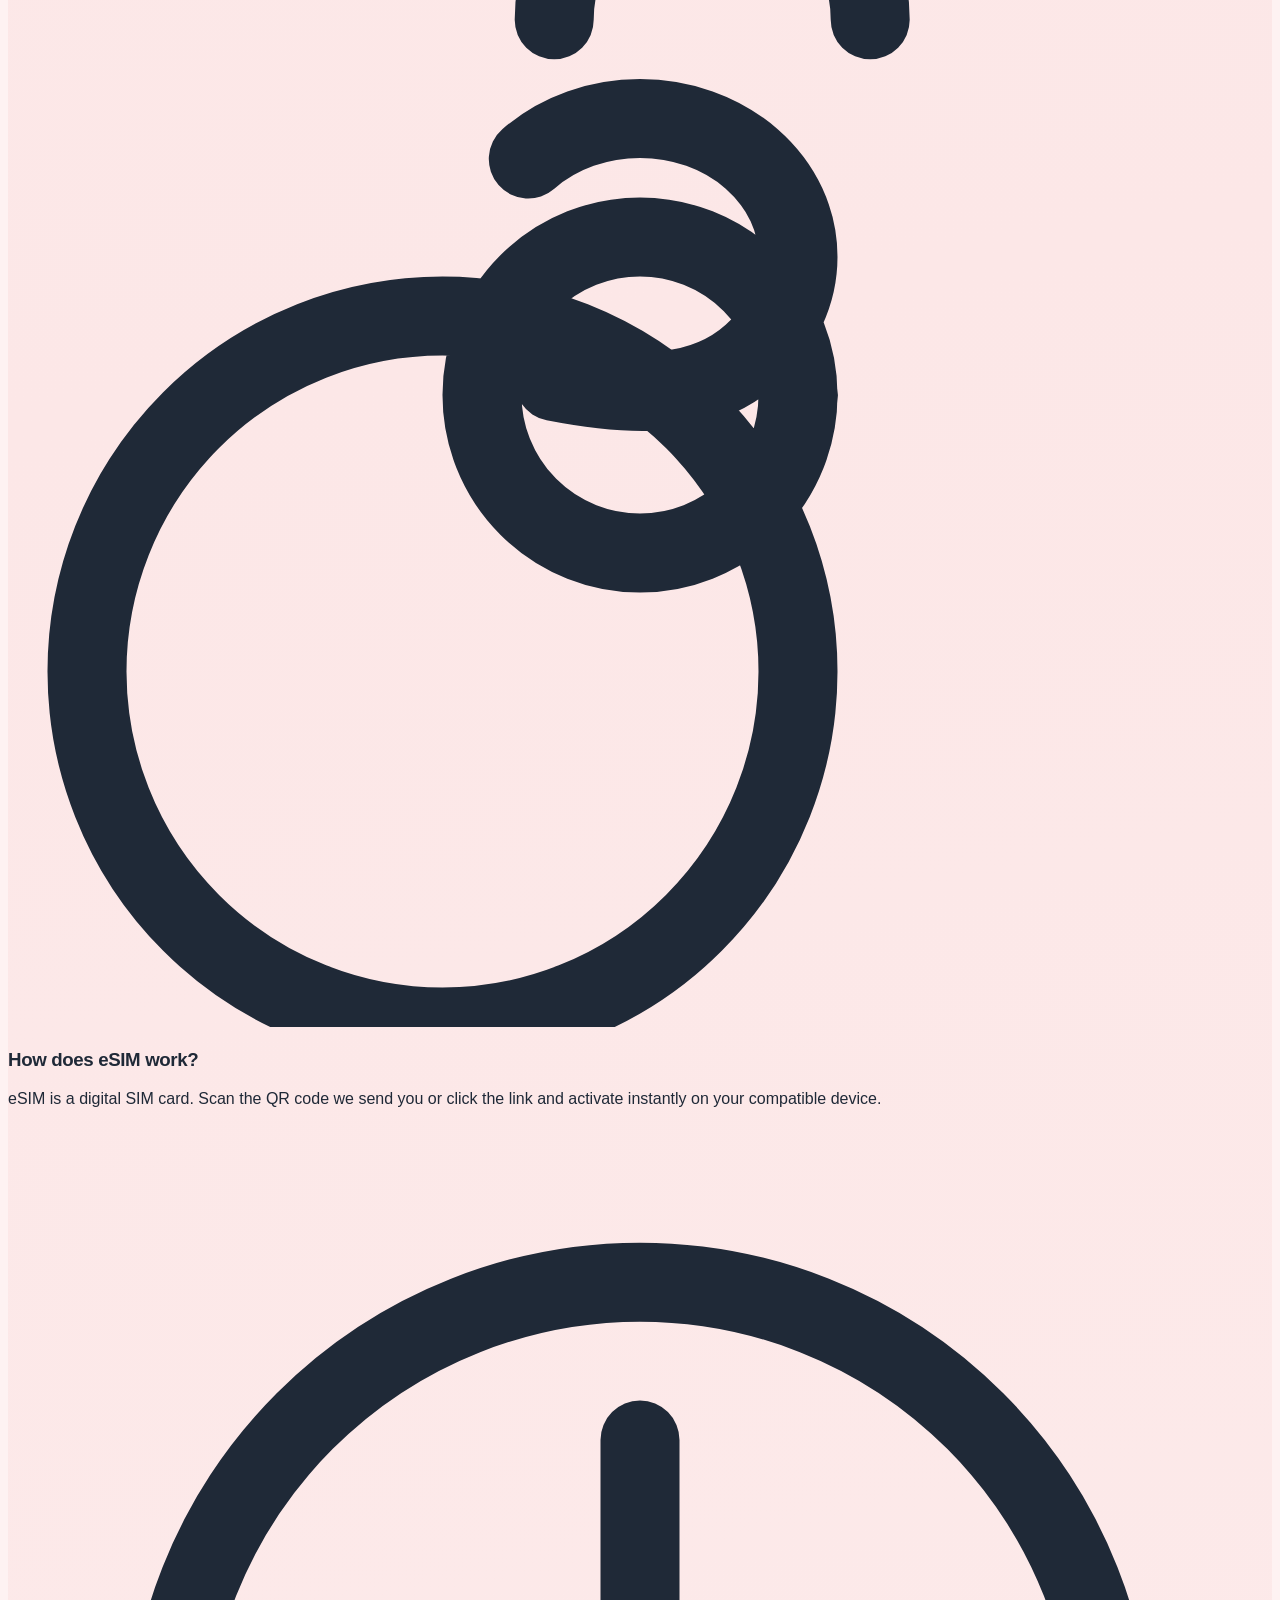
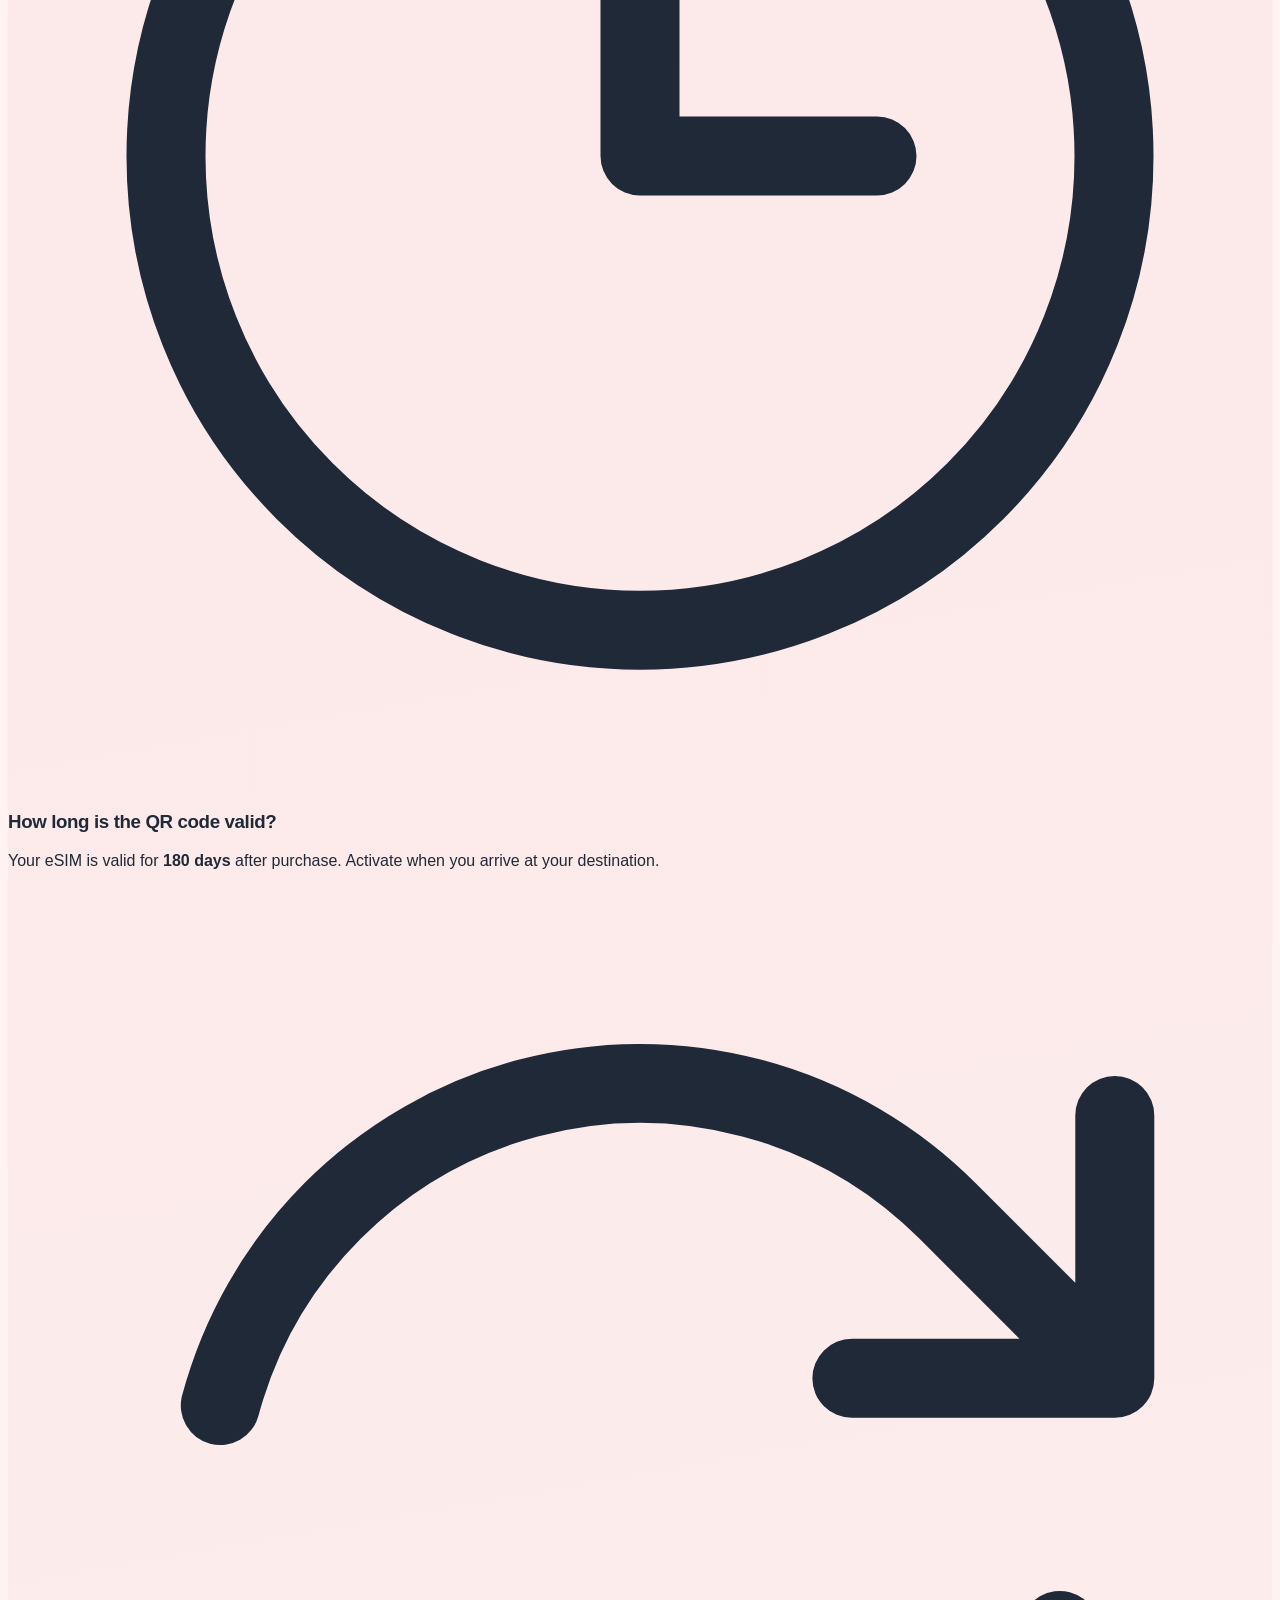
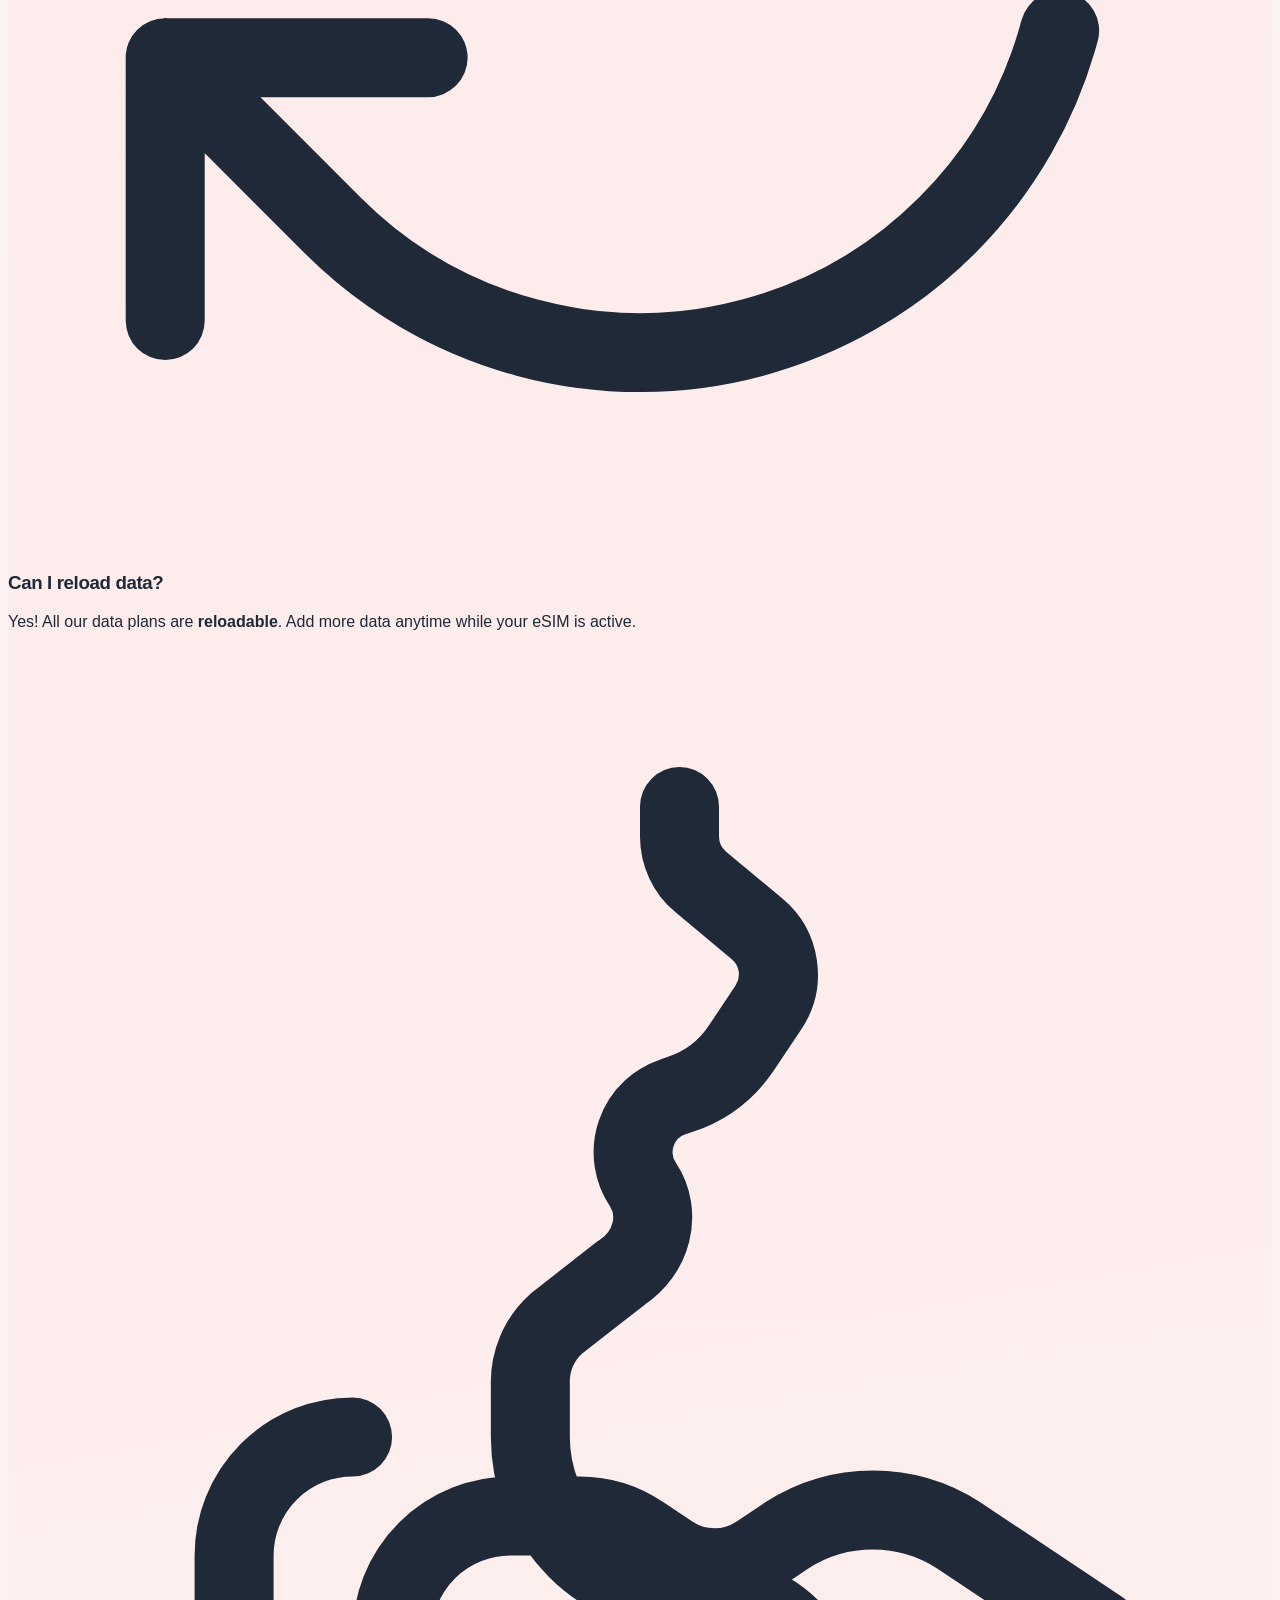
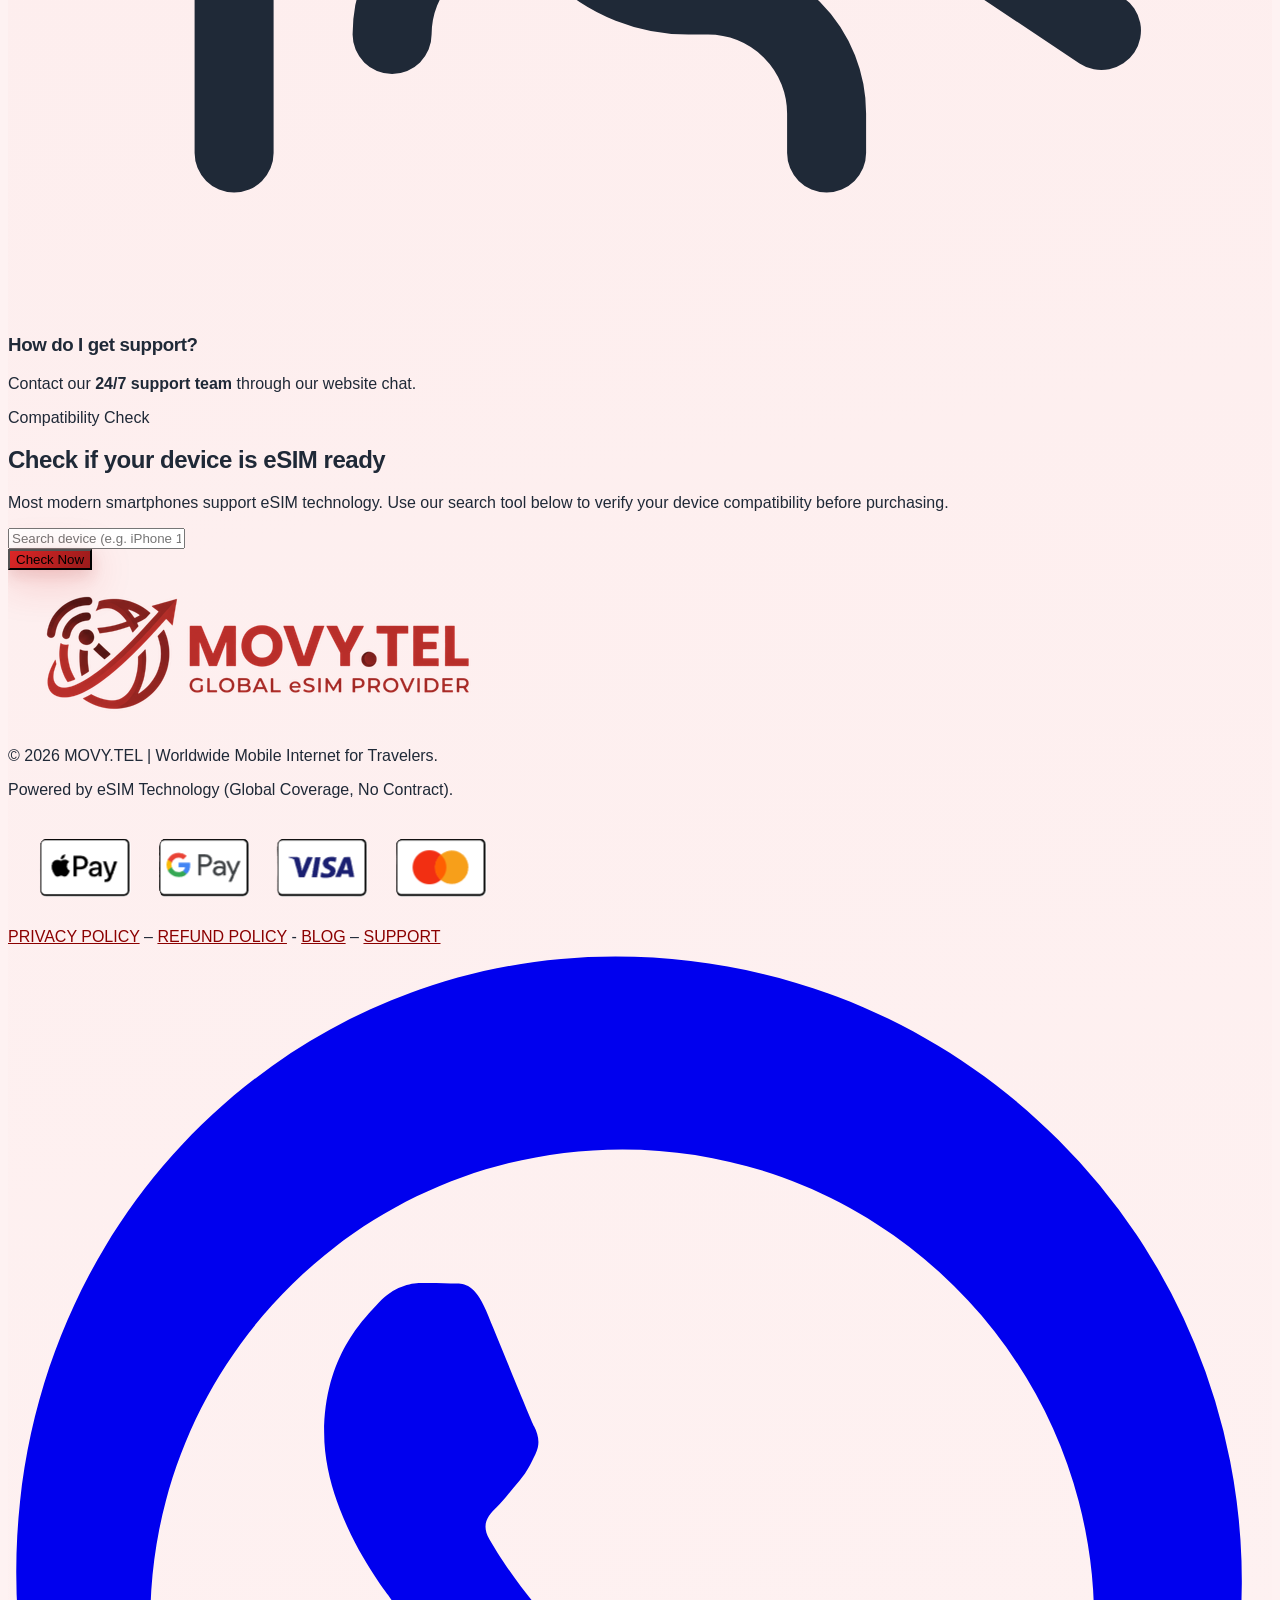
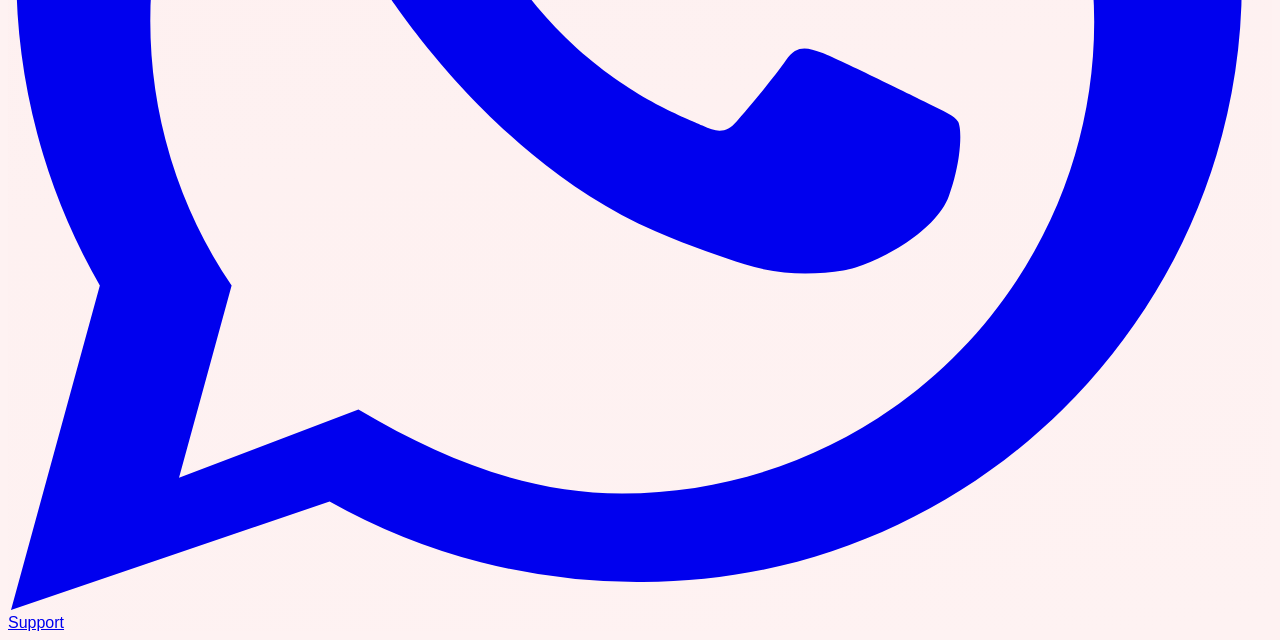
==== commit c175fa50: "Add blog index and SEO posts" ====
--- a/index.html
+++ b/index.html
@@ -1,28 +1,27 @@
 <!DOCTYPE html>
-
 <html lang="en">
 <head>
-<meta charset="utf-8"/>
-<meta content="width=device-width, initial-scale=1.0" name="viewport"/>
-<meta content="Movy.tel offers instant eSIM plans for travelers — worldwide mobile internet, fast activation, and seamless connectivity in 150+ countries." name="description"/>
-<meta content="Movy.tel | Instant eSIM Plans for Travelers" property="og:title"/>
-<meta content="Get instant eSIM plans for global travel. Connect seamlessly in 150+ countries with fast activation and reliable coverage." property="og:description"/>
-<meta content="website" property="og:type"/>
-<meta content="https://movy.tel" property="og:url"/>
-<title>Movy.tel | Instant eSIM Plans for Travelers</title>
-<!-- Load Tailwind CSS -->
-<script src="https://cdn.tailwindcss.com"></script>
-<!-- Load PapaParse for Google Sheets CSV parsing -->
-<script src="https://cdnjs.cloudflare.com/ajax/libs/PapaParse/5.3.2/papaparse.min.js"></script>
-<!-- Fonts & Styles -->
-<link href="https://fonts.googleapis.com" rel="preconnect"/>
-<link crossorigin="" href="https://fonts.gstatic.com" rel="preconnect"/>
-<link href="https://fonts.googleapis.com/css2?family=Inter:wght@100..900&amp;family=Space+Grotesk:wght@400;500;600;700&amp;display=swap" rel="stylesheet"/>
-<link href="style.css" rel="stylesheet"/>
-<link href="images/logo.png" rel="icon" type="image/png"/>
-<script async="" data-endorsely="7a433fd3-cb57-4eb3-a927-aa320557d7ef" src="https://assets.endorsely.com/endorsely.js"></script>
-<!-- Schema.org Structured Data for Rich Snippets -->
-<script type="application/ld+json">
+    <meta charset="UTF-8">
+    <meta name="viewport" content="width=device-width, initial-scale=1.0">
+    <meta name="description" content="Movy.tel offers instant eSIM plans for travelers — worldwide mobile internet, fast activation, and seamless connectivity in 150+ countries.">
+    <meta property="og:title" content="Movy.tel | Instant eSIM Plans for Travelers">
+    <meta property="og:description" content="Get instant eSIM plans for global travel. Connect seamlessly in 150+ countries with fast activation and reliable coverage.">
+    <meta property="og:type" content="website">
+    <meta property="og:url" content="https://movy.tel">
+    <title>Movy.tel | Instant eSIM Plans for Travelers</title>
+    <!-- Load Tailwind CSS -->
+    <script src="https://cdn.tailwindcss.com"></script>
+    <!-- Load PapaParse for Google Sheets CSV parsing -->
+    <script src="https://cdnjs.cloudflare.com/ajax/libs/PapaParse/5.3.2/papaparse.min.js"></script>
+    <!-- Fonts & Styles -->
+    <link rel="preconnect" href="https://fonts.googleapis.com">
+    <link rel="preconnect" href="https://fonts.gstatic.com" crossorigin>
+    <link href="https://fonts.googleapis.com/css2?family=Inter:wght@100..900&family=Space+Grotesk:wght@400;500;600;700&display=swap" rel="stylesheet">
+    <link rel="stylesheet" href="style.css">
+    <link rel="icon" type="image/png" href="images/logo.png">
+    <script async src="https://assets.endorsely.com/endorsely.js" data-endorsely="7a433fd3-cb57-4eb3-a927-aa320557d7ef"></script>
+    <!-- Schema.org Structured Data for Rich Snippets -->
+    <script type="application/ld+json">
     {
       "@context": "https://schema.org",
       "@type": "Organization",
@@ -41,7 +40,7 @@
       }
     }
     </script>
-<script type="application/ld+json">
+    <script type="application/ld+json">
     {
       "@context": "https://schema.org",
       "@type": "Service",
@@ -68,355 +67,348 @@
       }
     }
     </script>
-
-
-
-
-
-
 </head>
 <body>
-<!-- Top Bar with Marquee -->
-
-<section class="py-20 bg-darkcard" id="pricing">
-<div class="max-w-5xl mx-auto px-6 text-center">
-<h2 class="text-3xl font-bold mb-6">Popular eSIM Plans</h2>
-<p class="text-gray-300 mb-10 text-lg">Instant delivery. No contract. No verification. Activate in 2 minutes.</p>
-<div class="grid md:grid-cols-3 gap-8">
-<div class="p-8 rounded-2xl border border-gray-700 bg-darkbg glow-effect">
-<h3 class="text-2xl font-semibold mb-2">Germany 10GB</h3>
-<p class="text-gray-400 mb-4">30 Days Validity</p>
-<div class="text-3xl font-bold mb-6">€19.90</div>
-<a class="inline-block px-6 py-3 bg-brand-600 rounded-lg hover:bg-brand-700 transition" href="https://factorydirect.esimqr.link/pay/eur/DE_10_30">Order Now</a>
-</div>
-<div class="p-8 rounded-2xl border border-gray-700 bg-darkbg glow-effect">
-<h3 class="text-2xl font-semibold mb-2">France 10GB</h3>
-<p class="text-gray-400 mb-4">30 Days Validity</p>
-<div class="text-3xl font-bold mb-6">€19.90</div>
-<a class="inline-block px-6 py-3 bg-brand-600 rounded-lg hover:bg-brand-700 transition" href="https://factorydirect.esimqr.link/pay/eur/FR_10_30">Order Now</a>
-</div>
-<div class="p-8 rounded-2xl border border-gray-700 bg-darkbg glow-effect">
-<h3 class="text-2xl font-semibold mb-2">Croatia 10GB</h3>
-<p class="text-gray-400 mb-4">30 Days Validity</p>
-<div class="text-3xl font-bold mb-6">€19.90</div>
-<a class="inline-block px-6 py-3 bg-brand-600 rounded-lg hover:bg-brand-700 transition" href="https://factorydirect.esimqr.link/pay/eur/HR_10_30">Order Now</a>
-</div>
-</div>
-</div>
-</section>
-<div class="marquee-container">
-<div class="marquee">
-<span style="color: #8b0000; font-weight: 700;">
+    <!-- Top Bar with Marquee -->
+    <div class="marquee-container">
+        <div class="marquee">
+            <span style="color: #8b0000; font-weight: 700;">
                 ⭐ NO PHYSICAL SIM CARD. NO CONTRACT. NO SUBSCRIPTION. NO VERIFICATION. INSTANT ACTIVATION. 
 UNLIMITED INTERNET PACKAGES – MAXIMUM SPEED – 5G READY – WORLDWIDE COVERAGE – LOWEST PRICE GUARANTEED – INSTANT ACTIVATION – UNLIMITED DATA
             </span>
-</div>
-</div>
-<header class="sticky top-0 z-50 border-b border-slate-300/70 backdrop-blur-xl bg-white/95">
-<div class="max-w-7xl mx-auto px-4 sm:px-6 lg:px-8 py-4">
-<div class="flex items-center justify-between relative">
-<a class="flex items-center" href="/">
-<img alt="Movy.tel logo" class="h-16 md:h-20 w-auto" src="images/logo.png"/>
-</a>
-<nav class="hidden md:flex items-center gap-8 text-sm uppercase tracking-[0.18em] text-gray-700 md:absolute md:left-1/2 md:-translate-x-1/2">
-<a class="hover:text-gray-900 transition" href="#plans">Plans</a>
-<a class="hover:text-gray-900 transition" href="#faq">FAQ</a>
-<a class="hover:text-gray-900 transition" href="#compatibility">Compatibility</a>
-<a class="hover:text-gray-900 transition" href="https://wa.me/+447451285419">Support</a>
-</nav>
-<div class="flex items-center gap-2 md:ml-auto">
-<a class="btn-primary px-4 py-2.5 md:px-5 md:py-3 rounded-full font-semibold text-xs md:text-sm text-white whitespace-nowrap" href="#plan-selector">Browse plans</a>
-<button aria-label="Toggle Menu" class="md:hidden p-1 text-gray-700" id="mobile-menu-toggle">
-<svg class="w-6 h-6" fill="none" stroke="currentColor" viewbox="0 0 24 24"><path d="M4 6h16M4 12h16m-7 6h7" stroke-linecap="round" stroke-linejoin="round" stroke-width="2"></path></svg>
-</button>
-<a class="hidden md:inline-flex items-center text-sm font-semibold text-gray-700 hover:text-gray-900 ml-2" href="https://wa.me/+447451285419">Reseller inquiry</a>
-</div>
-</div>
-<!-- Mobile Menu -->
-<div class="hidden md:hidden overflow-hidden transition-all duration-300 max-h-0" id="mobile-menu">
-<div class="pt-6 pb-2 flex flex-col gap-4 text-xs font-bold uppercase tracking-widest text-gray-700 border-t border-gray-100 mt-4 text-center">
-<a class="hover:text-red-600 transition" href="#plan-selector">Plans</a>
-<a class="hover:text-red-600 transition" href="#faq">FAQ</a>
-<a class="hover:text-red-600 transition" href="#compatibility">Compatibility</a>
-<a class="hover:text-red-600 transition" href="https://wa.me/+447451285419">Support</a>
-</div>
-</div>
-</div>
-</header>
-<main class="relative">
-<section class="relative max-w-7xl mx-auto px-4 sm:px-6 lg:px-8 pt-12 pb-16 lg:pt-20 lg:pb-24" id="plans">
-<div class="grid grid-cols-1 xl:grid-cols-[1.1fr_0.9fr] gap-12 items-center">
-<div class="space-y-8">
-<div class="max-w-xl space-y-4">
-<span class="inline-flex items-center gap-2 rounded-full bg-gray-100/80 px-4 py-2 text-xs font-semibold uppercase tracking-[0.24em] text-gray-600 ring-1 ring-gray-300">
+        </div>
+    </div>
+
+    <header class="sticky top-0 z-50 border-b border-slate-300/70 backdrop-blur-xl bg-white/95">
+        <div class="max-w-7xl mx-auto px-4 sm:px-6 lg:px-8 py-4">
+            <div class="flex items-center justify-between relative">
+                <a href="/" class="flex items-center">
+                    <img src="images/logo.png" alt="Movy.tel logo" class="h-16 md:h-20 w-auto">
+                </a>
+
+                <nav class="hidden md:flex items-center gap-8 text-sm uppercase tracking-[0.18em] text-gray-700 md:absolute md:left-1/2 md:-translate-x-1/2">
+                    <a href="#plans" class="hover:text-gray-900 transition">Plans</a>
+                    <a href="blog.html" class="hover:text-gray-900 transition">Blog</a>
+                    <a href="#faq" class="hover:text-gray-900 transition">FAQ</a>
+                    <a href="#compatibility" class="hover:text-gray-900 transition">Compatibility</a>
+                    <a href="https://wa.me/+447451285419" class="hover:text-gray-900 transition">Support</a>
+                </nav>
+
+                <div class="flex items-center gap-2 md:ml-auto">
+                    <a href="#plan-selector" class="btn-primary px-4 py-2.5 md:px-5 md:py-3 rounded-full font-semibold text-xs md:text-sm text-white whitespace-nowrap">Browse plans</a>
+                    <button id="mobile-menu-toggle" class="md:hidden p-1 text-gray-700" aria-label="Toggle Menu">
+                        <svg class="w-6 h-6" fill="none" stroke="currentColor" viewBox="0 0 24 24"><path stroke-linecap="round" stroke-linejoin="round" stroke-width="2" d="M4 6h16M4 12h16m-7 6h7" /></svg>
+                    </button>
+                    <a href="https://wa.me/+447451285419" class="hidden md:inline-flex items-center text-sm font-semibold text-gray-700 hover:text-gray-900 ml-2">Reseller inquiry</a>
+                </div>
+            </div>
+            
+            <!-- Mobile Menu -->
+            <div id="mobile-menu" class="hidden md:hidden overflow-hidden transition-all duration-300 max-h-0">
+                <div class="pt-6 pb-2 flex flex-col gap-4 text-xs font-bold uppercase tracking-widest text-gray-700 border-t border-gray-100 mt-4 text-center">
+                    <a href="#plan-selector" class="hover:text-red-600 transition">Plans</a>
+                    <a href="blog.html" class="hover:text-red-600 transition">Blog</a>
+                    <a href="#faq" class="hover:text-red-600 transition">FAQ</a>
+                    <a href="#compatibility" class="hover:text-red-600 transition">Compatibility</a>
+                    <a href="https://wa.me/+447451285419" class="hover:text-red-600 transition">Support</a>
+                </div>
+            </div>
+        </div>
+    </header>
+
+            <main class="relative">
+        <section id="plans" class="relative max-w-7xl mx-auto px-4 sm:px-6 lg:px-8 pt-12 pb-16 lg:pt-20 lg:pb-24">
+            <div class="grid grid-cols-1 xl:grid-cols-[1.1fr_0.9fr] gap-12 items-center">
+                <div class="space-y-8">
+                    <div class="max-w-xl space-y-4">
+                        <span class="inline-flex items-center gap-2 rounded-full bg-gray-100/80 px-4 py-2 text-xs font-semibold uppercase tracking-[0.24em] text-gray-600 ring-1 ring-gray-300">
                             Instant eSIM for travelers
                         </span>
-<h1 class="text-4xl sm:text-5xl lg:text-6xl font-black tracking-tight text-gray-900">Stay connected worldwide with instant eSIM plans for travelers.</h1>
-<p class="text-lg sm:text-xl max-w-2xl text-gray-700 leading-8">Instant activation, global coverage in 150+ countries, and seamless connectivity for your adventures.</p>
-</div>
-<div class="grid grid-cols-1 sm:grid-cols-2 gap-4">
-<div class="rounded-3xl border border-gray-300/70 bg-white/85 p-6">
-<h2 class="text-base font-semibold uppercase tracking-[0.22em] text-gray-800">Easy activation</h2>
-<p class="mt-3 text-gray-700 leading-7">Get your eSIM instantly by email. No physical SIM cards needed.</p>
-</div>
-<div class="rounded-3xl border border-gray-300/70 bg-white/85 p-6">
-<h2 class="text-base font-semibold uppercase tracking-[0.22em] text-gray-800">Global coverage</h2>
-<p class="mt-3 text-gray-700 leading-7">Connect seamlessly across Europe, the Americas, Asia and more with flexible data bundles.</p>
-</div>
-</div>
-<div class="flex flex-col sm:flex-row sm:items-center sm:gap-4">
-<a class="btn-primary inline-flex items-center justify-center rounded-full px-6 py-4 text-base font-semibold shadow-xl text-white" href="#plan-selector">Explore eSIM plans</a>
-<a class="mt-3 sm:mt-0 inline-flex items-center justify-center rounded-full border border-gray-300 px-6 py-4 text-sm font-semibold text-gray-700 hover:border-gray-400 hover:text-gray-900 transition" href="https://wa.me/+447451285419">Contact support</a>
-</div>
-</div>
-<div class="relative">
-<div class="absolute -right-10 top-10 w-72 h-72 rounded-full bg-red-500/10 blur-3xl"></div>
-<div class="absolute -left-10 bottom-10 w-56 h-56 rounded-full bg-red-500/10 blur-3xl"></div>
-<div class="rounded-[2rem] border border-gray-300/90 bg-white/90 p-8 shadow-2xl ring-1 ring-gray-200/5" id="plan-selector">
-<div class="flex items-center justify-between gap-4 mb-8">
-<div>
-<p class="text-xs uppercase tracking-[0.28em] text-slate-500">Worldwide eSIM</p>
-<h3 class="mt-2 text-2xl font-bold text-gray-900">Instant plan selector</h3>
-</div>
-<div class="inline-flex items-center rounded-full bg-gray-200/70 px-3 py-2 text-xs uppercase tracking-[0.2em] text-gray-800">150+ countries</div>
-</div>
-<div class="space-y-6">
-<div class="relative rounded-3xl border border-gray-300/70 bg-white/80 transition-all focus-within:border-red-400 focus-within:ring-2 focus-within:ring-red-400/20">
-<label class="block text-sm font-semibold text-gray-700 px-5 pt-5 cursor-pointer" for="plan-search">Search for a plan</label>
-<input autocomplete="off" class="w-full bg-transparent px-5 pb-5 pt-2 text-base text-gray-900 outline-none" id="plan-search" onblur="hideSuggestions()" onfocus="showSuggestions()" oninput="filterPlans(this.value)" placeholder="Type to search plans..." type="text"/>
-<div class="absolute top-full left-0 right-0 bg-white border border-gray-300 rounded-b-3xl shadow-lg z-20 max-h-60 overflow-y-auto hidden" id="suggestions"></div>
-<div class="pointer-events-none absolute right-5 top-[60%] -translate-y-1/2 flex items-center text-gray-800">
-<svg class="h-5 w-5" fill="none" stroke="currentColor" stroke-width="2" viewbox="0 0 24 24"><path d="M21 21l-6-6m2-5a7 7 0 11-14 0 7 7 0 0114 0z" stroke-linecap="round" stroke-linejoin="round"></path></svg>
-</div>
-</div>
-<div class="hidden rounded-3xl border border-gray-300/70 bg-white/90 p-6 shadow-inner" id="plan-details">
-<div class="flex items-center gap-4 mb-4">
-<img alt="Flag" class="hidden h-12 w-16 rounded-xl object-cover shadow-sm" id="detail-flag" src=""/>
-<div>
-<p class="text-sm uppercase tracking-[0.22em] text-slate-500">Selected plan</p>
-<h4 class="mt-2 text-xl font-bold text-gray-900" id="detail-name"></h4>
-</div>
-</div>
-<div class="flex items-center justify-between gap-3">
-<span class="text-sm text-gray-600">Price</span>
-<span class="text-3xl font-bold text-gray-800" id="detail-price"></span>
-</div>
-<a class="mt-6 inline-flex w-full items-center justify-center rounded-full bg-red-500 px-5 py-3 text-sm font-semibold uppercase tracking-[0.18em] text-white transition hover:bg-red-400" href="#" id="detail-link" rel="noopener noreferrer" target="_blank">Buy now</a>
-</div>
-<div class="text-center text-slate-400 py-8" id="loading">
-<div class="inline-flex items-center gap-3">
-<svg class="h-8 w-8 animate-spin text-gray-800" fill="none" stroke="currentColor" stroke-width="2" viewbox="0 0 24 24"><circle cx="12" cy="12" r="10" stroke-opacity=".25"></circle><path d="M22 12a10 10 0 0 1-10 10" stroke-linecap="round"></path></svg>
-<span class="text-gray-700">Loading plans...</span>
-</div>
-</div>
-</div>
-</div>
-</div>
-</div>
-<!-- Unlimited Internet Banner -->
-<div class="mt-20 p-8 md:p-16 rounded-[3rem] border border-gray-300/70 bg-white/95 shadow-2xl text-center relative overflow-hidden">
-<div class="absolute -right-20 -top-20 w-80 h-80 bg-red-500/5 blur-3xl rounded-full"></div>
-<div class="absolute -left-20 -bottom-20 w-80 h-80 bg-red-500/5 blur-3xl rounded-full"></div>
-<h2 class="text-5xl md:text-8xl font-black tracking-tighter text-gray-900 mb-8 uppercase animate-text-pulse">Unlimited Internet</h2>
-<p class="text-xl md:text-2xl text-gray-700 max-w-4xl mx-auto leading-relaxed">
+                        <h1 class="text-4xl sm:text-5xl lg:text-6xl font-black tracking-tight text-gray-900">Stay connected worldwide with instant eSIM plans for travelers.</h1>
+                        <p class="text-lg sm:text-xl max-w-2xl text-gray-700 leading-8">Instant activation, global coverage in 150+ countries, and seamless connectivity for your adventures.</p>
+                    </div>
+                    <div class="grid grid-cols-1 sm:grid-cols-2 gap-4">
+                        <div class="rounded-3xl border border-gray-300/70 bg-white/85 p-6">
+                            <h2 class="text-base font-semibold uppercase tracking-[0.22em] text-red-400">Easy activation</h2>
+                            <p class="mt-3 text-gray-700 leading-7">Get your eSIM instantly by email. No physical SIM cards needed.</p>
+                        </div>
+                        <div class="rounded-3xl border border-gray-300/70 bg-white/85 p-6">
+                            <h2 class="text-base font-semibold uppercase tracking-[0.22em] text-red-400">Global coverage</h2>
+                            <p class="mt-3 text-gray-700 leading-7">Connect seamlessly across Europe, the Americas, Asia and more with flexible data bundles.</p>
+                        </div>
+                    </div>
+                    <div class="flex flex-col sm:flex-row sm:items-center sm:gap-4">
+                        <a href="#plan-selector" class="btn-primary inline-flex items-center justify-center rounded-full px-6 py-4 text-base font-semibold shadow-xl text-white">Explore eSIM plans</a>
+                        <a href="https://wa.me/+447451285419" class="mt-3 sm:mt-0 inline-flex items-center justify-center rounded-full border border-gray-300 px-6 py-4 text-sm font-semibold text-gray-700 hover:border-gray-400 hover:text-gray-900 transition">Contact support</a>
+                    </div>
+                </div>
+
+                <div class="relative">
+                    <div class="absolute -right-10 top-10 w-72 h-72 rounded-full bg-red-500/10 blur-3xl"></div>
+                    <div class="absolute -left-10 bottom-10 w-56 h-56 rounded-full bg-red-500/10 blur-3xl"></div>
+                    <div id="plan-selector" class="rounded-[2rem] border border-gray-300/90 bg-white/90 p-8 shadow-2xl ring-1 ring-gray-200/5">
+                        <div class="flex items-center justify-between gap-4 mb-8">
+                            <div>
+                                <p class="text-xs uppercase tracking-[0.28em] text-slate-500">Worldwide eSIM</p>
+                                <h3 class="mt-2 text-2xl font-bold text-gray-900">Instant plan selector</h3>
+                            </div>
+                            <div class="inline-flex items-center rounded-full bg-gray-200/70 px-3 py-2 text-xs uppercase tracking-[0.2em] text-red-400">150+ countries</div>
+                        </div>
+                        <div class="space-y-6">
+                            <div class="relative rounded-3xl border border-gray-300/70 bg-white/80 transition-all focus-within:border-red-400 focus-within:ring-2 focus-within:ring-red-400/20">
+                                <label for="plan-search" class="block text-sm font-semibold text-gray-700 px-5 pt-5 cursor-pointer">Search for a plan</label>
+                                <input id="plan-search" type="text" placeholder="Type to search plans..." autocomplete="off" class="w-full bg-transparent px-5 pb-5 pt-2 text-base text-gray-900 outline-none" oninput="filterPlans(this.value)" onfocus="showSuggestions()" onblur="hideSuggestions()">
+                                <div id="suggestions" class="absolute top-full left-0 right-0 bg-white border border-gray-300 rounded-b-3xl shadow-lg z-20 max-h-60 overflow-y-auto hidden"></div>
+                                <div class="pointer-events-none absolute right-5 top-[60%] -translate-y-1/2 flex items-center text-red-400">
+                                    <svg class="h-5 w-5" fill="none" viewBox="0 0 24 24" stroke="currentColor" stroke-width="2"><path stroke-linecap="round" stroke-linejoin="round" d="M21 21l-6-6m2-5a7 7 0 11-14 0 7 7 0 0114 0z" /></svg>
+                                </div>
+                            </div>
+                            <div id="plan-details" class="hidden rounded-3xl border border-gray-300/70 bg-white/90 p-6 shadow-inner">
+                                <div class="flex items-center gap-4 mb-4">
+                                    <img id="detail-flag" src="" alt="Flag" class="hidden h-12 w-16 rounded-xl object-cover shadow-sm">
+                                    <div>
+                                        <p class="text-sm uppercase tracking-[0.22em] text-slate-500">Selected plan</p>
+                                        <h4 id="detail-name" class="mt-2 text-xl font-bold text-gray-900"></h4>
+                                    </div>
+                                </div>
+                                <div class="flex items-center justify-between gap-3">
+                                    <span class="text-sm text-gray-600">Price</span>
+                                    <span id="detail-price" class="text-3xl font-bold text-red-400"></span>
+                                </div>
+                                <a id="detail-link" href="#" target="_blank" rel="noopener noreferrer" class="mt-6 inline-flex w-full items-center justify-center rounded-full bg-red-500 px-5 py-3 text-sm font-semibold uppercase tracking-[0.18em] text-white transition hover:bg-red-400">Buy now</a>
+                            </div>
+                            <div id="loading" class="text-center text-slate-400 py-8">
+                                <div class="inline-flex items-center gap-3">
+                                    <svg class="h-8 w-8 animate-spin text-red-400" viewBox="0 0 24 24" fill="none" stroke="currentColor" stroke-width="2"><circle cx="12" cy="12" r="10" stroke-opacity=".25"></circle><path d="M22 12a10 10 0 0 1-10 10" stroke-linecap="round"></path></svg>
+                                    <span class="text-gray-700">Loading plans...</span>
+                                </div>
+                            </div>
+                        </div>
+                    </div>
+                </div>
+            </div>
+
+            <!-- Unlimited Internet Banner -->
+            <div class="mt-20 p-8 md:p-16 rounded-[3rem] border border-gray-300/70 bg-white/95 shadow-2xl text-center relative overflow-hidden">
+                <div class="absolute -right-20 -top-20 w-80 h-80 bg-red-500/5 blur-3xl rounded-full"></div>
+                <div class="absolute -left-20 -bottom-20 w-80 h-80 bg-red-500/5 blur-3xl rounded-full"></div>
+                <h2 class="text-5xl md:text-8xl font-black tracking-tighter text-gray-900 mb-8 uppercase animate-text-pulse">Unlimited Internet</h2>
+                <p class="text-xl md:text-2xl text-gray-700 max-w-4xl mx-auto leading-relaxed">
                     All FUP (Fair Usage Policy) packages continue to work at a speed of <span class="font-bold text-red-500">1Mbps</span> after the high-speed data package is spent, until card expiration. Stay connected without limits.
                 </p>
-</div>
-<div class="mt-12 grid grid-cols-1 sm:grid-cols-3 gap-4">
-<div class="rounded-3xl border border-gray-300/70 bg-white/90 p-6">
-<p class="text-xs uppercase tracking-[0.24em] text-gray-500">Fast delivery</p>
-<h3 class="mt-4 text-xl font-semibold text-gray-900">QR code delivery</h3>
-<p class="mt-3 text-gray-600">Receive your eSIM QR code instantly by email.</p>
-</div>
-<div class="rounded-3xl border border-gray-300/70 bg-white/90 p-6">
-<p class="text-xs uppercase tracking-[0.24em] text-gray-500">Flexible</p>
-<h3 class="mt-4 text-xl font-semibold text-gray-900">Reloadable plans</h3>
-<p class="mt-3 text-gray-600">Add more data anytime while traveling.</p>
-</div>
-<div class="rounded-3xl border border-gray-300/70 bg-white/90 p-6">
-<p class="text-xs uppercase tracking-[0.24em] text-gray-500">Reliable</p>
-<h3 class="mt-4 text-xl font-semibold text-gray-900">Strong coverage</h3>
-<p class="mt-3 text-gray-600">Multiple carrier networks for fast speeds worldwide.</p>
-</div>
-</div>
-</section>
-<section class="max-w-7xl mx-auto px-4 sm:px-6 lg:px-8 py-12">
-<div class="text-center mb-12">
-<span class="text-xs uppercase tracking-[0.28em] text-gray-800">Popular Destinations</span>
-<h2 class="mt-3 text-3xl sm:text-4xl font-bold text-gray-900">Featured Travel Plans</h2>
-</div>
-<div class="grid gap-6 md:grid-cols-3">
-<!-- France -->
-<div class="flex flex-col items-center p-8 rounded-3xl border border-gray-300/70 bg-white/90 transition duration-300 hover:scale-[1.02] hover:-translate-y-1">
-<img alt="France Flag" class="w-20 h-auto rounded-md shadow-lg mb-6 object-cover" src="https://flagcdn.com/w80/fr.png"/>
-<h3 class="text-2xl font-bold text-gray-900 text-center">France 10GB</h3>
-<p class="text-sm uppercase tracking-widest text-gray-500 mt-2 mb-6">30 Days Validity</p>
-<div class="mt-auto flex flex-col items-center w-full">
-<span class="text-5xl font-black text-red-500 mb-8" id="price-fr">€19,90</span>
-<a class="btn-primary w-full py-4 rounded-full font-bold text-white uppercase text-center tracking-widest text-sm" href="#plan-selector" id="link-fr">Buy now</a>
-</div>
-</div>
-<!-- Germany -->
-<div class="flex flex-col items-center p-8 rounded-3xl border border-gray-300/70 bg-white/90 transition duration-300 hover:scale-[1.02] hover:-translate-y-1">
-<img alt="Germany Flag" class="w-20 h-auto rounded-md shadow-lg mb-6 object-cover" src="https://flagcdn.com/w80/de.png"/>
-<h3 class="text-2xl font-bold text-gray-900 text-center">Germany 10GB</h3>
-<p class="text-sm uppercase tracking-widest text-gray-500 mt-2 mb-6">30 Days Validity</p>
-<div class="mt-auto flex flex-col items-center w-full">
-<span class="text-5xl font-black text-red-500 mb-8" id="price-de">€19,90</span>
-<a class="btn-primary w-full py-4 rounded-full font-bold text-white uppercase text-center tracking-widest text-sm" href="#plan-selector" id="link-de">Buy now</a>
-</div>
-</div>
-<!-- Croatia -->
-<div class="flex flex-col items-center p-8 rounded-3xl border border-gray-300/70 bg-white/90 transition duration-300 hover:scale-[1.02] hover:-translate-y-1">
-<img alt="Croatia Flag" class="w-20 h-auto rounded-md shadow-lg mb-6 object-cover" src="https://flagcdn.com/w80/hr.png"/>
-<h3 class="text-2xl font-bold text-gray-900 text-center">Croatia 10GB</h3>
-<p class="text-sm uppercase tracking-widest text-gray-500 mt-2 mb-6">30 Days Validity</p>
-<div class="mt-auto flex flex-col items-center w-full">
-<span class="text-5xl font-black text-red-500 mb-8" id="price-hr">€19,90</span>
-<a class="btn-primary w-full py-4 rounded-full font-bold text-white uppercase text-center tracking-widest text-sm" href="#plan-selector" id="link-hr">Buy now</a>
-</div>
-</div>
-</div>
-</section>
-<!-- Activation period banner -->
-<section class="max-w-7xl mx-auto px-4 sm:px-6 lg:px-8 py-4">
-<div class="rounded-3xl border border-gray-300/70 bg-white/90 p-6 md:px-10 flex items-center gap-6 shadow-sm">
-<div class="hidden sm:flex flex-shrink-0 h-12 w-12 items-center justify-center rounded-2xl bg-red-50 text-red-500">
-<svg class="w-6 h-6" fill="none" stroke="currentColor" stroke-width="2" viewbox="0 0 24 24" xmlns="http://www.w3.org/2000/svg">
-<path d="M6.75 3v2.25M17.25 3v2.25M3 18.75V7.5a2.25 2.25 0 0 1 2.25-2.25h13.5A2.25 2.25 0 0 1 21 7.5v11.25m-18 0A2.25 2.25 0 0 0 5.25 21h13.5A2.25 2.25 0 0 0 21 18.75m-18 0v-7.5A2.25 2.25 0 0 1 5.25 9h13.5A2.25 2.25 0 0 1 21 11.25v7.5" stroke-linecap="round" stroke-linejoin="round"></path>
-</svg>
-</div>
-<div>
-<h3 class="text-lg font-bold text-gray-900">Buy now, travel later</h3>
-<p class="text-gray-700">Any eSIM purchased from Movy.tel can be activated up to <span class="font-bold text-red-600">180 days</span> after purchase. Enjoy total flexibility for your upcoming travels.</p>
-</div>
-</div>
-</section>
-<section class="max-w-7xl mx-auto px-4 sm:px-6 lg:px-8 py-16">
-<div class="text-center mb-12">
-<span class="text-xs uppercase tracking-[0.28em] text-gray-800">Why choose Movy.tel</span>
-<h2 class="mt-3 text-3xl sm:text-4xl font-bold text-gray-900">Perfect for travelers worldwide</h2>
-</div>
-<div class="grid gap-6 md:grid-cols-3">
-<div class="p-8 rounded-3xl border border-gray-300/70 bg-white/90">
-<p class="text-sm uppercase tracking-[0.24em] text-gray-500">Speed</p>
-<h3 class="mt-4 text-2xl font-semibold text-gray-800">Instant activation</h3>
-<p class="mt-4 text-gray-700">Get connected in seconds with QR code delivery.</p>
-</div>
-<div class="p-8 rounded-3xl border border-gray-300/70 bg-white/90">
-<p class="text-sm uppercase tracking-[0.24em] text-gray-500">Coverage</p>
-<h3 class="mt-4 text-2xl font-semibold text-gray-800">Global connectivity</h3>
-<p class="mt-4 text-gray-700">Support for 150+ countries with premium networks.</p>
-</div>
-<div class="p-8 rounded-3xl border border-gray-300/70 bg-white/90">
-<p class="text-sm uppercase tracking-[0.24em] text-gray-500">Support</p>
-<h3 class="mt-4 text-2xl font-semibold text-gray-800">24/7 customer service</h3>
-<p class="mt-4 text-gray-700">Get help anytime with our dedicated support team.</p>
-</div>
-</div>
-</section>
-<section class="max-w-7xl mx-auto px-4 sm:px-6 lg:px-8 pb-20" id="faq">
-<div class="text-center mb-10">
-<h2 class="text-3xl sm:text-4xl font-bold text-gray-900">Frequently asked questions</h2>
-<p class="mt-4 text-gray-600 max-w-2xl mx-auto">Everything you need to know about eSIM plans for travel.</p>
-</div>
-<div class="grid gap-6 md:grid-cols-2">
-<div class="p-8 rounded-3xl border border-gray-300/70 bg-white/90 feature-card">
-<div class="flex items-center mb-3">
-<svg class="w-6 h-6 text-gray-800 mr-3 flex-shrink-0" fill="none" stroke="currentColor" stroke-width="1.5" viewbox="0 0 24 24" xmlns="http://www.w3.org/2000/svg"><path d="M9.879 7.519c1.171-1.025 3.071-1.025 4.242 0 1.172 1.025 1.172 2.687 0 3.712-.90.812-2.15.825-3.75.512m0-6.867a3 3 0 1 1 6 0M15 12a3 3 0 1 1-6 0m6 0a3 3 0 1 0-6 0m6 0h.008v.008h-.008v-.008Zm0 5.25a6.75 6.75 0 1 1-13.5 0 6.75 6.75 0 0 1 13.5 0Z" stroke-linecap="round" stroke-linejoin="round"></path></svg>
-<h3 class="text-xl font-semibold text-gray-800">How does eSIM work?</h3>
-</div>
-<p class="text-gray-700">eSIM is a digital SIM card. Scan the QR code we send you or click the link and activate instantly on your compatible device.</p>
-</div>
-<div class="p-8 rounded-3xl border border-gray-300/70 bg-white/90 feature-card delay-1">
-<div class="flex items-center mb-3">
-<svg class="w-6 h-6 text-gray-800 mr-3 flex-shrink-0" fill="none" stroke="currentColor" stroke-width="1.5" viewbox="0 0 24 24" xmlns="http://www.w3.org/2000/svg"><path d="M12 6v6h4.5m4.5 0a9 9 0 1 1-18 0 9 9 0 0 1 18 0Z" stroke-linecap="round" stroke-linejoin="round"></path></svg>
-<h3 class="text-xl font-semibold text-gray-800">How long is the QR code valid?</h3>
-</div>
-<p class="text-gray-700">Your eSIM is valid for <strong>180 days</strong> after purchase. Activate when you arrive at your destination.</p>
-</div>
-<div class="p-8 rounded-3xl border border-gray-300/70 bg-white/90 feature-card delay-2">
-<div class="flex items-center mb-3">
-<svg class="w-6 h-6 text-gray-800 mr-3 flex-shrink-0" fill="none" stroke="currentColor" stroke-width="1.5" viewbox="0 0 24 24" xmlns="http://www.w3.org/2000/svg"><path d="M16.023 9.348h4.992v-.001M2.985 19.644v-4.992m0 0h4.992m-4.993 0 3.181 3.183a8.25 8.25 0 0 0 13.803-3.7M4.031 9.865a8.25 8.25 0 0 1 13.803-3.7l3.181 3.182m0-4.991v4.99" stroke-linecap="round" stroke-linejoin="round"></path></svg>
-<h3 class="text-xl font-semibold text-gray-800">Can I reload data?</h3>
-</div>
-<p class="text-gray-700">Yes! All our data plans are <strong>reloadable</strong>. Add more data anytime while your eSIM is active.</p>
-</div>
-<div class="p-8 rounded-3xl border border-gray-300/70 bg-white/90 feature-card delay-3">
-<div class="flex items-center mb-3">
-<svg class="w-6 h-6 text-gray-800 mr-3 flex-shrink-0" fill="none" stroke="currentColor" stroke-width="1.5" viewbox="0 0 24 24" xmlns="http://www.w3.org/2000/svg"><path d="M12.75 3.03v.568c0 .334.148.65.405.864l1.068.89c.442.369.535 1.01.216 1.49l-.51.766a2.25 2.25 0 0 1-1.161.886l-.143.048a1.107 1.107 0 0 0-.57 1.664c.369.555.169 1.307-.413 1.68l-1.225.956a1.5 1.5 0 0 0-.499 1.168V15a3 3 0 0 0 3 3h.375a2.25 2.25 0 0 1 2.25 2.25V21m-9-6a2.25 2.25 0 0 0-2.25 2.25V21m3-2.25V18.75a2.25 2.25 0 0 1 2.25-2.25h1.312c.417 0 .825.126 1.178.365l.552.368a1.5 1.5 0 0 0 1.657 0l.552-.368a3.004 3.004 0 0 1 3.253 0l2.715 1.81" stroke-linecap="round" stroke-linejoin="round"></path></svg>
-<h3 class="text-xl font-semibold text-gray-800">How do I get support?</h3>
-</div>
-<p class="text-gray-700">Contact our <strong>24/7 support team</strong> through our website chat.</p>
-</div>
-</div>
-</section>
-<!-- Device Compatibility Section -->
-<section class="max-w-7xl mx-auto px-4 sm:px-6 lg:px-8 py-16" id="compatibility">
-<div class="text-center mb-10">
-<span class="text-xs uppercase tracking-[0.28em] text-gray-800">Compatibility Check</span>
-<h2 class="text-3xl sm:text-4xl font-bold text-gray-900 mt-3">Check if your device is eSIM ready</h2>
-<p class="mt-4 text-gray-600 max-w-2xl mx-auto">Most modern smartphones support eSIM technology. Use our search tool below to verify your device compatibility before purchasing.</p>
-</div>
-<div class="max-w-2xl mx-auto">
-<div class="relative p-2 rounded-[2.5rem] border border-gray-300/70 bg-white/90 shadow-xl focus-within:ring-2 focus-within:ring-red-400/20 transition-all">
-<div class="flex flex-col sm:flex-row items-center gap-2">
-<div class="relative flex-grow w-full">
-<input autocomplete="off" class="w-full bg-transparent px-6 py-4 text-gray-900 outline-none placeholder:text-gray-400" id="deviceInput" placeholder="Search device (e.g. iPhone 15)..." type="text"/>
-<!-- Suggestions Box -->
-<div class="hidden absolute left-0 right-0 top-full mt-4 bg-white border border-gray-200 rounded-3xl shadow-2xl z-50 max-h-64 overflow-y-auto" id="device-suggestions"></div>
-</div>
-<button class="btn-primary w-full sm:w-auto px-8 py-4 rounded-full font-bold text-white uppercase tracking-wider text-sm whitespace-nowrap" onclick="checkCompatibility()">Check Now</button>
-</div>
-</div>
-<div class="mt-6 text-center font-semibold min-h-[1.5rem]" id="checkResult"></div>
-</div>
-</section>
-</main>
-<!-- Cookie Consent -->
-<div class="cookie-banner" id="cookie-banner">
-<div class="flex flex-col gap-3 md:flex-row md:items-center md:gap-4">
-<div class="flex-1 text-sm text-slate-200">
-                We use cookies for essential functions and to improve our site. See our <a class="text-red-300 underline hover:text-red-200" href="privacy.html">Privacy Policy</a>.
-            </div>
-<div class="cookie-banner__actions">
-<button class="cookie-btn secondary" id="cookie-decline">Essential only</button>
-<button class="cookie-btn primary" id="cookie-accept">Accept all</button>
-</div>
-</div>
-</div>
-<!-- Footer -->
-<footer class="py-12 bg-white border-t border-slate-300/70 text-center">
-<!-- Logo -->
-<div class="mb-6 flex justify-center">
-<a class="flex-shrink-0" href="/">
-<img alt="Movy.tel logo" class="h-16 md:h-20 w-auto" src="images/logo.png"/>
-</a>
-</div>
-<p class="text-sm mb-2 text-gray-900">© 2026 MOVY.TEL | Worldwide Mobile Internet for Travelers.</p>
-<p class="text-xs text-gray-600 mb-4">Powered by eSIM Technology (Global Coverage, No Contract).</p>
-<!-- Payment Methods Image -->
-<div class="flex justify-center mb-6 mt-4">
-<img alt="Sichere Zahlungsmethoden" class="h-12 sm:h-16 w-auto opacity-100" onerror="this.style.display='none'" src="images/payments.png"/>
-</div>
-<!-- Links -->
-<div class="mt-4 flex flex-col md:flex-row justify-center items-center space-y-2 md:space-y-0 md:space-x-4 text-xs font-bold uppercase tracking-[0.18em]">
-<a class="hover:opacity-70 transition" href="privacy.html" style="color: #8b0000;">PRIVACY POLICY</a>
-<span class="hidden md:inline text-gray-400">–</span>
-<a class="hover:opacity-70 transition" href="refund.html" style="color: #8b0000;">REFUND POLICY</a>
-<span class="hidden md:inline text-gray-400">–</span>
-<a class="hover:opacity-70 transition" href="https://wa.me/+447451285419" style="color: #8b0000;">SUPPORT</a>
-</div>
-</footer>
-<!-- Floating WhatsApp Support Button -->
-<a class="fixed bottom-6 right-6 z-50 flex h-14 w-14 items-center justify-center rounded-full bg-red-600 text-white shadow-2xl transition-all hover:scale-110 active:scale-95 md:bottom-8 md:right-8" href="https://wa.me/+447451285419" target="_blank">
-<svg class="h-8 w-8" fill="currentColor" viewbox="0 0 24 24" xmlns="http://www.w3.org/2000/svg">
-<path d="M.057 24l1.687-6.163a11.867 11.867 0 01-1.587-5.96C.16 5.307 5.268.199 11.533.199c3.17 0 6.167 1.237 8.413 3.484a11.82 11.82 0 013.481 8.412c-.003 6.266-5.112 11.373-11.378 11.373a11.9 11.9 0 01-5.943-1.53L.057 24zm6.597-3.807c1.676.995 3.276 1.591 5.003 1.593 4.943.003 8.964-4.013 8.967-8.957.002-4.944-4.011-8.964-8.955-8.967-4.944-.003-8.964 4.011-8.967 8.955a8.93 8.93 0 001.544 5.023l-.999 3.648 3.407-1.295zm11.387-5.464c-.074-.124-.272-.198-.57-.347-.297-.149-1.758-.868-2.031-.967-.272-.099-.47-.149-.669.149-.198.297-.768.967-.941 1.165-.173.198-.347.223-.644.074-.297-.149-1.255-.463-2.39-1.475-.883-.788-1.48-1.761-1.653-2.059-.173-.297-.018-.458.13-.606.134-.133.297-.347.446-.521.149-.173.198-.297.297-.496.099-.198.05-.372-.025-.521-.074-.149-.669-1.611-.916-2.207-.242-.579-.487-.501-.669-.51-.173-.009-.372-.011-.57-.011-.198 0-.521.074-.793.372-.272.297-1.04 1.016-1.04 2.479 0 1.463 1.065 2.875 1.213 3.074.149.198 2.095 3.2 5.077 4.487.709.306 1.262.489 1.694.626.712.227 1.36.195 1.872.118.571-.085 1.758-.719 2.006-1.413.248-.694.248-1.289.173-1.413z"></path>
-</svg>
-<span class="sr-only">Support</span>
-</a>
-<script defer="" src="main.js"></script>
-<script>
+            </div>
+
+            <div class="mt-12 grid grid-cols-1 sm:grid-cols-3 gap-4">
+                <div class="rounded-3xl border border-gray-300/70 bg-white/90 p-6">
+                    <p class="text-xs uppercase tracking-[0.24em] text-gray-500">Fast delivery</p>
+                    <h3 class="mt-4 text-xl font-semibold text-gray-900">QR code delivery</h3>
+                    <p class="mt-3 text-gray-600">Receive your eSIM QR code instantly by email.</p>
+                </div>
+                <div class="rounded-3xl border border-gray-300/70 bg-white/90 p-6">
+                    <p class="text-xs uppercase tracking-[0.24em] text-gray-500">Flexible</p>
+                    <h3 class="mt-4 text-xl font-semibold text-gray-900">Reloadable plans</h3>
+                    <p class="mt-3 text-gray-600">Add more data anytime while traveling.</p>
+                </div>
+                <div class="rounded-3xl border border-gray-300/70 bg-white/90 p-6">
+                    <p class="text-xs uppercase tracking-[0.24em] text-gray-500">Reliable</p>
+                    <h3 class="mt-4 text-xl font-semibold text-gray-900">Strong coverage</h3>
+                    <p class="mt-3 text-gray-600">Multiple carrier networks for fast speeds worldwide.</p>
+                </div>
+            </div>
+        </section>
+
+        <section class="max-w-7xl mx-auto px-4 sm:px-6 lg:px-8 py-12">
+            <div class="text-center mb-12">
+                <span class="text-xs uppercase tracking-[0.28em] text-red-400">Popular Destinations</span>
+                <h2 class="mt-3 text-3xl sm:text-4xl font-bold text-gray-900">Featured Travel Plans</h2>
+            </div>
+            <div class="grid gap-6 md:grid-cols-3">
+                <!-- France -->
+                <div class="flex flex-col items-center p-8 rounded-3xl border border-gray-300/70 bg-white/90 transition duration-300 hover:scale-[1.02] hover:-translate-y-1">
+                    <img src="https://flagcdn.com/w80/fr.png" alt="France Flag" class="w-20 h-auto rounded-md shadow-lg mb-6 object-cover">
+                    <h3 class="text-2xl font-bold text-gray-900 text-center">France 10GB</h3>
+                    <p class="text-sm uppercase tracking-widest text-gray-500 mt-2 mb-6">30 Days Validity</p>
+                    <div class="mt-auto flex flex-col items-center w-full">
+                        <span id="price-fr" class="text-5xl font-black text-red-500 mb-8">€19,90</span>
+                        <a id="link-fr" href="#plan-selector" class="btn-primary w-full py-4 rounded-full font-bold text-white uppercase text-center tracking-widest text-sm">Buy now</a>
+                    </div>
+                </div>
+                <!-- Germany -->
+                <div class="flex flex-col items-center p-8 rounded-3xl border border-gray-300/70 bg-white/90 transition duration-300 hover:scale-[1.02] hover:-translate-y-1">
+                    <img src="https://flagcdn.com/w80/de.png" alt="Germany Flag" class="w-20 h-auto rounded-md shadow-lg mb-6 object-cover">
+                    <h3 class="text-2xl font-bold text-gray-900 text-center">Germany 10GB</h3>
+                    <p class="text-sm uppercase tracking-widest text-gray-500 mt-2 mb-6">30 Days Validity</p>
+                    <div class="mt-auto flex flex-col items-center w-full">
+                        <span id="price-de" class="text-5xl font-black text-red-500 mb-8">€19,90</span>
+                        <a id="link-de" href="#plan-selector" class="btn-primary w-full py-4 rounded-full font-bold text-white uppercase text-center tracking-widest text-sm">Buy now</a>
+                    </div>
+                </div>
+                <!-- Croatia -->
+                <div class="flex flex-col items-center p-8 rounded-3xl border border-gray-300/70 bg-white/90 transition duration-300 hover:scale-[1.02] hover:-translate-y-1">
+                    <img src="https://flagcdn.com/w80/hr.png" alt="Croatia Flag" class="w-20 h-auto rounded-md shadow-lg mb-6 object-cover">
+                    <h3 class="text-2xl font-bold text-gray-900 text-center">Croatia 10GB</h3>
+                    <p class="text-sm uppercase tracking-widest text-gray-500 mt-2 mb-6">30 Days Validity</p>
+                    <div class="mt-auto flex flex-col items-center w-full">
+                        <span id="price-hr" class="text-5xl font-black text-red-500 mb-8">€19,90</span>
+                        <a id="link-hr" href="#plan-selector" class="btn-primary w-full py-4 rounded-full font-bold text-white uppercase text-center tracking-widest text-sm">Buy now</a>
+                    </div>
+                </div>
+            </div>
+        </section>
+
+        <!-- Activation period banner -->
+        <section class="max-w-7xl mx-auto px-4 sm:px-6 lg:px-8 py-4">
+            <div class="rounded-3xl border border-gray-300/70 bg-white/90 p-6 md:px-10 flex items-center gap-6 shadow-sm">
+                <div class="hidden sm:flex flex-shrink-0 h-12 w-12 items-center justify-center rounded-2xl bg-red-50 text-red-500">
+                    <svg xmlns="http://www.w3.org/2000/svg" fill="none" viewBox="0 0 24 24" stroke-width="2" stroke="currentColor" class="w-6 h-6">
+                        <path stroke-linecap="round" stroke-linejoin="round" d="M6.75 3v2.25M17.25 3v2.25M3 18.75V7.5a2.25 2.25 0 0 1 2.25-2.25h13.5A2.25 2.25 0 0 1 21 7.5v11.25m-18 0A2.25 2.25 0 0 0 5.25 21h13.5A2.25 2.25 0 0 0 21 18.75m-18 0v-7.5A2.25 2.25 0 0 1 5.25 9h13.5A2.25 2.25 0 0 1 21 11.25v7.5" />
+                    </svg>
+                </div>
+                <div>
+                    <h3 class="text-lg font-bold text-gray-900">Buy now, travel later</h3>
+                    <p class="text-gray-700">Any eSIM purchased from Movy.tel can be activated up to <span class="font-bold text-red-600">180 days</span> after purchase. Enjoy total flexibility for your upcoming travels.</p>
+                </div>
+            </div>
+        </section>
+
+        <section class="max-w-7xl mx-auto px-4 sm:px-6 lg:px-8 py-16">
+            <div class="text-center mb-12">
+                <span class="text-xs uppercase tracking-[0.28em] text-red-400">Why choose Movy.tel</span>
+                <h2 class="mt-3 text-3xl sm:text-4xl font-bold text-gray-900">Perfect for travelers worldwide</h2>
+            </div>
+            <div class="grid gap-6 md:grid-cols-3">
+                <div class="p-8 rounded-3xl border border-gray-300/70 bg-white/90">
+                    <p class="text-sm uppercase tracking-[0.24em] text-gray-500">Speed</p>
+                    <h3 class="mt-4 text-2xl font-semibold text-red-400">Instant activation</h3>
+                    <p class="mt-4 text-gray-700">Get connected in seconds with QR code delivery.</p>
+                </div>
+                <div class="p-8 rounded-3xl border border-gray-300/70 bg-white/90">
+                    <p class="text-sm uppercase tracking-[0.24em] text-gray-500">Coverage</p>
+                    <h3 class="mt-4 text-2xl font-semibold text-red-400">Global connectivity</h3>
+                    <p class="mt-4 text-gray-700">Support for 150+ countries with premium networks.</p>
+                </div>
+                <div class="p-8 rounded-3xl border border-gray-300/70 bg-white/90">
+                    <p class="text-sm uppercase tracking-[0.24em] text-gray-500">Support</p>
+                    <h3 class="mt-4 text-2xl font-semibold text-red-400">24/7 customer service</h3>
+                    <p class="mt-4 text-gray-700">Get help anytime with our dedicated support team.</p>
+                </div>
+            </div>
+        </section>
+        <section id="faq" class="max-w-7xl mx-auto px-4 sm:px-6 lg:px-8 pb-20">
+            <div class="text-center mb-10">
+                <h2 class="text-3xl sm:text-4xl font-bold text-gray-900">Frequently asked questions</h2>
+                <p class="mt-4 text-gray-600 max-w-2xl mx-auto">Everything you need to know about eSIM plans for travel.</p>
+            </div>
+            <div class="grid gap-6 md:grid-cols-2">
+                <div class="p-8 rounded-3xl border border-gray-300/70 bg-white/90 feature-card">
+                    <div class="flex items-center mb-3">
+                        <svg xmlns="http://www.w3.org/2000/svg" fill="none" viewBox="0 0 24 24" stroke-width="1.5" stroke="currentColor" class="w-6 h-6 text-red-400 mr-3 flex-shrink-0"><path stroke-linecap="round" stroke-linejoin="round" d="M9.879 7.519c1.171-1.025 3.071-1.025 4.242 0 1.172 1.025 1.172 2.687 0 3.712-.90.812-2.15.825-3.75.512m0-6.867a3 3 0 1 1 6 0M15 12a3 3 0 1 1-6 0m6 0a3 3 0 1 0-6 0m6 0h.008v.008h-.008v-.008Zm0 5.25a6.75 6.75 0 1 1-13.5 0 6.75 6.75 0 0 1 13.5 0Z" /></svg>
+                        <h3 class="text-xl font-semibold text-red-400">How does eSIM work?</h3>
+                    </div>
+                    <p class="text-gray-700">eSIM is a digital SIM card. Scan the QR code we send you or click the link and activate instantly on your compatible device.</p>
+                </div>
+                <div class="p-8 rounded-3xl border border-gray-300/70 bg-white/90 feature-card delay-1">
+                    <div class="flex items-center mb-3">
+                        <svg xmlns="http://www.w3.org/2000/svg" fill="none" viewBox="0 0 24 24" stroke-width="1.5" stroke="currentColor" class="w-6 h-6 text-red-400 mr-3 flex-shrink-0"><path stroke-linecap="round" stroke-linejoin="round" d="M12 6v6h4.5m4.5 0a9 9 0 1 1-18 0 9 9 0 0 1 18 0Z" /></svg>
+                        <h3 class="text-xl font-semibold text-red-400">How long is the QR code valid?</h3>
+                    </div>
+                    <p class="text-gray-700">Your eSIM is valid for <strong>180 days</strong> after purchase. Activate when you arrive at your destination.</p>
+                </div>
+                <div class="p-8 rounded-3xl border border-gray-300/70 bg-white/90 feature-card delay-2">
+                    <div class="flex items-center mb-3">
+                        <svg xmlns="http://www.w3.org/2000/svg" fill="none" viewBox="0 0 24 24" stroke-width="1.5" stroke="currentColor" class="w-6 h-6 text-red-400 mr-3 flex-shrink-0"><path stroke-linecap="round" stroke-linejoin="round" d="M16.023 9.348h4.992v-.001M2.985 19.644v-4.992m0 0h4.992m-4.993 0 3.181 3.183a8.25 8.25 0 0 0 13.803-3.7M4.031 9.865a8.25 8.25 0 0 1 13.803-3.7l3.181 3.182m0-4.991v4.99" /></svg>
+                        <h3 class="text-xl font-semibold text-red-400">Can I reload data?</h3>
+                    </div>
+                    <p class="text-gray-700">Yes! All our data plans are <strong>reloadable</strong>. Add more data anytime while your eSIM is active.</p>
+                </div>
+                <div class="p-8 rounded-3xl border border-gray-300/70 bg-white/90 feature-card delay-3">
+                    <div class="flex items-center mb-3">
+                        <svg xmlns="http://www.w3.org/2000/svg" fill="none" viewBox="0 0 24 24" stroke-width="1.5" stroke="currentColor" class="w-6 h-6 text-red-400 mr-3 flex-shrink-0"><path stroke-linecap="round" stroke-linejoin="round" d="M12.75 3.03v.568c0 .334.148.65.405.864l1.068.89c.442.369.535 1.01.216 1.49l-.51.766a2.25 2.25 0 0 1-1.161.886l-.143.048a1.107 1.107 0 0 0-.57 1.664c.369.555.169 1.307-.413 1.68l-1.225.956a1.5 1.5 0 0 0-.499 1.168V15a3 3 0 0 0 3 3h.375a2.25 2.25 0 0 1 2.25 2.25V21m-9-6a2.25 2.25 0 0 0-2.25 2.25V21m3-2.25V18.75a2.25 2.25 0 0 1 2.25-2.25h1.312c.417 0 .825.126 1.178.365l.552.368a1.5 1.5 0 0 0 1.657 0l.552-.368a3.004 3.004 0 0 1 3.253 0l2.715 1.81" /></svg>
+                        <h3 class="text-xl font-semibold text-red-400">How do I get support?</h3>
+                    </div>
+                    <p class="text-gray-700">Contact our <strong>24/7 support team</strong> through our website chat.</p>
+                </div>
+            </div>
+        </section>
+
+        <!-- Device Compatibility Section -->
+        <section id="compatibility" class="max-w-7xl mx-auto px-4 sm:px-6 lg:px-8 py-16">
+            <div class="text-center mb-10">
+                <span class="text-xs uppercase tracking-[0.28em] text-red-400">Compatibility Check</span>
+                <h2 class="text-3xl sm:text-4xl font-bold text-gray-900 mt-3">Check if your device is eSIM ready</h2>
+                <p class="mt-4 text-gray-600 max-w-2xl mx-auto">Most modern smartphones support eSIM technology. Use our search tool below to verify your device compatibility before purchasing.</p>
+            </div>
+            <div class="max-w-2xl mx-auto">
+                <div class="relative p-2 rounded-[2.5rem] border border-gray-300/70 bg-white/90 shadow-xl focus-within:ring-2 focus-within:ring-red-400/20 transition-all">
+                    <div class="flex flex-col sm:flex-row items-center gap-2">
+                        <div class="relative flex-grow w-full">
+                            <input type="text" id="deviceInput" autocomplete="off" placeholder="Search device (e.g. iPhone 15)..." 
+                                class="w-full bg-transparent px-6 py-4 text-gray-900 outline-none placeholder:text-gray-400">
+                            <!-- Suggestions Box -->
+                            <div id="device-suggestions" class="hidden absolute left-0 right-0 top-full mt-4 bg-white border border-gray-200 rounded-3xl shadow-2xl z-50 max-h-64 overflow-y-auto"></div>
+                        </div>
+                        <button onclick="checkCompatibility()" class="btn-primary w-full sm:w-auto px-8 py-4 rounded-full font-bold text-white uppercase tracking-wider text-sm whitespace-nowrap">Check Now</button>
+                    </div>
+                </div>
+                <div id="checkResult" class="mt-6 text-center font-semibold min-h-[1.5rem]"></div>
+            </div>
+        </section>
+    </main>
+
+
+
+    <!-- Cookie Consent -->
+    <div id="cookie-banner" class="cookie-banner">
+        <div class="flex flex-col gap-3 md:flex-row md:items-center md:gap-4">
+            <div class="flex-1 text-sm text-slate-200">
+                We use cookies for essential functions and to improve our site. See our <a href="privacy.html" class="text-red-300 underline hover:text-red-200">Privacy Policy</a>.
+            </div>
+            <div class="cookie-banner__actions">
+                <button id="cookie-decline" class="cookie-btn secondary">Essential only</button>
+                <button id="cookie-accept" class="cookie-btn primary">Accept all</button>
+            </div>
+        </div>
+    </div>
+
+    <!-- Footer -->
+    <footer class="py-12 bg-white border-t border-slate-300/70 text-center">
+        <!-- Logo -->
+        <div class="mb-6 flex justify-center">
+            <a href="/" class="flex-shrink-0">
+                <img src="images/logo.png" alt="Movy.tel logo" class="h-16 md:h-20 w-auto">
+            </a>
+        </div>
+        
+        <p class="text-sm mb-2 text-gray-900">© 2026 MOVY.TEL | Worldwide Mobile Internet for Travelers.</p>
+        <p class="text-xs text-gray-600 mb-4">Powered by eSIM Technology (Global Coverage, No Contract).</p>
+
+        <!-- Payment Methods Image -->
+        <div class="flex justify-center mb-6 mt-4">
+            <img src="images/payments.png" alt="Sichere Zahlungsmethoden" class="h-12 sm:h-16 w-auto opacity-100" onerror="this.style.display='none'">
+        </div>
+
+        <!-- Links -->
+        <div class="mt-4 flex flex-col md:flex-row justify-center items-center space-y-2 md:space-y-0 md:space-x-4 text-xs font-bold uppercase tracking-[0.18em]">
+            <a href="privacy.html" class="hover:opacity-70 transition" style="color: #8b0000;">PRIVACY POLICY</a>
+            <span class="hidden md:inline text-gray-400">–</span>
+            <a href="refund.html" class="hover:opacity-70 transition" style="color: #8b0000;">REFUND POLICY</a>
+            <span class="hidden md:inline text-gray-400">-</span>
+            <a href="blog.html" class="hover:opacity-70 transition" style="color: #8b0000;">BLOG</a>
+            <span class="hidden md:inline text-gray-400">–</span>
+            <a href="https://wa.me/+447451285419" class="hover:opacity-70 transition" style="color: #8b0000;">SUPPORT</a>
+        </div>
+    </footer>
+    
+    <!-- Floating WhatsApp Support Button -->
+    <a href="https://wa.me/+447451285419" target="_blank" class="fixed bottom-6 right-6 z-50 flex h-14 w-14 items-center justify-center rounded-full bg-red-600 text-white shadow-2xl transition-all hover:scale-110 active:scale-95 md:bottom-8 md:right-8">
+        <svg xmlns="http://www.w3.org/2000/svg" fill="currentColor" viewBox="0 0 24 24" class="h-8 w-8">
+            <path d="M.057 24l1.687-6.163a11.867 11.867 0 01-1.587-5.96C.16 5.307 5.268.199 11.533.199c3.17 0 6.167 1.237 8.413 3.484a11.82 11.82 0 013.481 8.412c-.003 6.266-5.112 11.373-11.378 11.373a11.9 11.9 0 01-5.943-1.53L.057 24zm6.597-3.807c1.676.995 3.276 1.591 5.003 1.593 4.943.003 8.964-4.013 8.967-8.957.002-4.944-4.011-8.964-8.955-8.967-4.944-.003-8.964 4.011-8.967 8.955a8.93 8.93 0 001.544 5.023l-.999 3.648 3.407-1.295zm11.387-5.464c-.074-.124-.272-.198-.57-.347-.297-.149-1.758-.868-2.031-.967-.272-.099-.47-.149-.669.149-.198.297-.768.967-.941 1.165-.173.198-.347.223-.644.074-.297-.149-1.255-.463-2.39-1.475-.883-.788-1.48-1.761-1.653-2.059-.173-.297-.018-.458.13-.606.134-.133.297-.347.446-.521.149-.173.198-.297.297-.496.099-.198.05-.372-.025-.521-.074-.149-.669-1.611-.916-2.207-.242-.579-.487-.501-.669-.51-.173-.009-.372-.011-.57-.011-.198 0-.521.074-.793.372-.272.297-1.04 1.016-1.04 2.479 0 1.463 1.065 2.875 1.213 3.074.149.198 2.095 3.2 5.077 4.487.709.306 1.262.489 1.694.626.712.227 1.36.195 1.872.118.571-.085 1.758-.719 2.006-1.413.248-.694.248-1.289.173-1.413z"/>
+        </svg>
+        <span class="sr-only">Support</span>
+    </a>
+
+    <script src="main.js" defer></script>
+    <script>
         let plansData = [];
         const countryToIso = {
             "germany": "de", "deutschland": "de", "france": "fr", "frankreich": "fr",
@@ -463,7 +455,7 @@
                 skipEmptyLines: true,
                 complete: function (results) {
                     if (!results.data || results.data.length === 0) {
-                        document.getElementById('loading').innerHTML = '<p class="text-gray-800">Error loading plans.</p>';
+                        document.getElementById('loading').innerHTML = '<p class="text-red-400">Error loading plans.</p>';
                         return;
                     }
 
@@ -474,7 +466,7 @@
                     );
 
                     if (plansData.length === 0) {
-                        document.getElementById('loading').innerHTML = '<p class="text-gray-800">No plans available.</p>';
+                        document.getElementById('loading').innerHTML = '<p class="text-red-400">No plans available.</p>';
                         return;
                     }
 
@@ -482,7 +474,7 @@
                     document.getElementById('loading').classList.add('hidden');
                 },
                 error: function (error) {
-                    document.getElementById('loading').innerHTML = '<p class="text-gray-800">Error loading plans.</p>';
+                    document.getElementById('loading').innerHTML = '<p class="text-red-400">Error loading plans.</p>';
                 }
             });
         }
@@ -602,7 +594,7 @@
                 <img src="${flagSrc}" alt="Flag" class="w-16 h-auto rounded-md shadow-lg mb-4 object-cover" onerror="this.src='https://cdn-icons-png.flaticon.com/512/921/921490.png'; this.classList.add('p-2', 'bg-gray-200');">
                 <h4 class="text-base font-bold text-gray-900 text-center mb-3 h-12 flex items-center justify-center">${planName}</h4>
                 <div class="flex flex-col items-center mt-auto pt-4">
-                    <span class="text-5xl font-extrabold text-gray-800 mb-4">${displayPrice}</span>
+                    <span class="text-5xl font-extrabold text-red-400 mb-4">${displayPrice}</span>
                     <a href="${link}" target="_blank" rel="noopener noreferrer" class="btn-primary w-full py-2 rounded-lg font-bold text-white uppercase text-center">Buy Now</a>
                 </div>
             `;
--- a/style.css
+++ b/style.css
@@ -0,0 +1,205 @@
+:root {
+    --bg-deep: #fef2f2;
+    --bg-panel: rgba(255, 255, 255, 0.9);
+    --bg-card: rgba(255, 255, 255, 0.95);
+    --accent-1: #dc2626;
+    --accent-2: #991b1b;
+    --accent-3: #ef4444;
+    --text-main: #1f2937;
+    --text-subtle: #6b7280;
+    --border-glow: rgba(220, 38, 38, 0.45);
+}
+*, *::before, *::after {
+    box-sizing: border-box;
+}
+html {
+    background-color: #fef2f2; /* Fallback for fast scroll */
+    overflow-x: hidden;
+}
+body {
+    font-family: 'Space Grotesk', 'Inter', sans-serif;
+    /* Set a solid base color to prevent white flash on scroll */
+    background-color: #fef2f2; 
+    background: linear-gradient(170deg, #fef2f2 0%, #fce7e7 50%, #fef2f2 100%);
+    color: var(--text-main);
+    overflow-x: hidden; 
+    position: relative;
+}
+h1, h2, h3 {
+    font-family: 'Space Grotesk', 'Inter', sans-serif;
+    letter-spacing: -0.02em;
+}
+/* Custom gradient for the CTA button */
+.btn-primary {
+    background-image: linear-gradient(120deg, var(--accent-1), var(--accent-2));
+    transition: all 0.35s ease;
+    box-shadow: 0 10px 40px rgba(220, 38, 38, 0.25), 0 5px 15px rgba(153, 27, 27, 0.15);
+}
+.btn-primary:hover {
+    background-image: linear-gradient(120deg, var(--accent-3), var(--accent-1));
+    transform: translateY(-3px) scale(1.01);
+    box-shadow: 0 15px 45px rgba(239, 68, 68, 0.28), 0 8px 22px rgba(220, 38, 38, 0.35);
+}
+
+/* Marquee Styling */
+.marquee-container {
+    width: 100%;
+    overflow: hidden;
+    background-color: #fef2f2;
+    border: none;
+    box-shadow: inset 0 -1px 0 rgba(148, 163, 184, 0.08);
+    position: relative;
+}
+.marquee-container::after {
+    content: "";
+    position: absolute;
+    inset: 0;
+    background: linear-gradient(90deg, transparent, rgba(148, 163, 184, 0.12), transparent);
+    pointer-events: none;
+    opacity: 0.5;
+}
+.marquee {
+    white-space: nowrap;
+    overflow: hidden;
+    box-sizing: border-box;
+    padding: 10px 0;
+}
+.marquee span {
+    display: inline-block;
+    padding-left: 100%;
+    animation: marquee 35s linear infinite;
+    color: #c7d2fe;
+    font-size: 0.9rem;
+    font-weight: 700;
+    text-transform: uppercase;
+    letter-spacing: 0.08em;
+}
+@keyframes marquee {
+    0%   { transform: translate(0, 0); }
+    100% { transform: translate(-100%, 0); }
+}
+
+.payment-icon:hover { fill: #f8fafc; }
+.footer-link { font-size: 0.75rem; color: #94a3b8; transition: color 0.2s; }
+.footer-link:hover { color: #3b82f6; }
+
+/* Language Link Styling */
+.lang-link {
+    color: #94a3b8;
+    font-weight: 600;
+    transition: color 0.2s;
+    font-size: 0.9rem;
+}
+.lang-link:hover, .lang-link.active {
+    color: #ffffff;
+}
+.lang-link-active {
+    color: var(--accent-1);
+}
+
+/* Scrollbar for suggestions list */
+#suggestions::-webkit-scrollbar { width: 8px; }
+#suggestions::-webkit-scrollbar-track { background: #1e293b; }
+#suggestions::-webkit-scrollbar-thumb { background: #475569; border-radius: 4px; }
+#suggestions::-webkit-scrollbar-thumb:hover { background: #64748b; }
+
+/* Music Button Pulse Animation */
+@keyframes pulse-ring {
+    0% { transform: scale(0.8); opacity: 0.5; }
+    100% { transform: scale(1.3); opacity: 0; }
+}
+.music-playing::before {
+    content: '';
+    position: absolute;
+    left: 0; top: 0; right: 0; bottom: 0;
+    border-radius: 50%;
+    border: 2px solid #3b82f6;
+    animation: pulse-ring 2s cubic-bezier(0.215, 0.61, 0.355, 1) infinite;
+}
+
+@keyframes text-pulse {
+    0%, 100% { transform: scale(1); }
+    50% { transform: scale(1.03); }
+}
+.animate-text-pulse {
+    display: inline-block;
+    animation: text-pulse 3s ease-in-out infinite;
+}
+
+/* Section + card polish */
+.panel {
+    background: linear-gradient(145deg, rgba(15, 23, 42, 0.85), rgba(30, 41, 59, 0.7));
+    border: 1px solid rgba(148, 163, 184, 0.16);
+    box-shadow: 0 25px 80px rgba(0, 0, 0, 0.35), 0 0 0 1px rgba(255, 255, 255, 0.03);
+    position: relative;
+    z-index: 1;
+}
+.glow-card {
+    border: 1px solid rgba(56, 189, 248, 0.3);
+    box-shadow: 0 10px 35px rgba(56, 189, 248, 0.15), 0 20px 60px rgba(0, 0, 0, 0.45);
+    background: linear-gradient(160deg, rgba(14, 165, 233, 0.08), rgba(139, 92, 246, 0.08));
+}
+.feature-card {
+    transition: transform 0.3s ease, box-shadow 0.3s ease, border-color 0.3s ease;
+}
+.feature-card:hover {
+    transform: translateY(-6px) scale(1.01);
+    box-shadow: 0 18px 45px rgba(0, 0, 0, 0.35);
+    border-color: var(--border-glow);
+}
+/* Fade + rise animation */
+@keyframes rise {
+    from { opacity: 0; transform: translateY(16px); }
+    to { opacity: 1; transform: translateY(0); }
+}
+/* Disable fade/slide to avoid flash while scrolling */
+.animate-rise { animation: none; opacity: 1; transform: none; }
+.delay-1, .delay-2, .delay-3 { animation-delay: 0s; }
+
+/* Cookie banner */
+.cookie-banner {
+    position: fixed;
+    z-index: 60;
+    left: 1rem;
+    right: 1rem;
+    bottom: 1.25rem;
+    max-width: 960px;
+    width: auto;
+    background: linear-gradient(135deg, rgba(15, 23, 42, 0.95), rgba(30, 41, 59, 0.92));
+    border: 1px solid rgba(148, 163, 184, 0.25);
+    box-shadow: 0 20px 50px rgba(0,0,0,0.45), 0 0 0 1px rgba(255,255,255,0.03);
+    border-radius: 18px;
+    backdrop-filter: blur(8px);
+    padding: 1rem 1.25rem;
+    display: none;
+}
+.cookie-banner__actions {
+    display: flex;
+    flex-wrap: wrap;
+    gap: 0.75rem;
+    justify-content: flex-end;
+    align-items: center;
+}
+.cookie-btn {
+    border-radius: 9999px;
+    padding: 0.6rem 1.2rem;
+    font-weight: 700;
+    letter-spacing: 0.01em;
+    transition: transform 0.15s ease, box-shadow 0.2s ease, background 0.2s ease;
+}
+.cookie-btn:hover { transform: translateY(-1px); }
+.cookie-btn.primary {
+    background: linear-gradient(120deg, var(--accent-1), var(--accent-2));
+    color: #ffffff;
+    box-shadow: 0 10px 30px rgba(56,189,248,0.35);
+}
+.cookie-btn.secondary {
+    background: rgba(148, 163, 184, 0.12);
+    color: #e2e8f0;
+    border: 1px solid rgba(148, 163, 184, 0.35);
+}
+@media (max-width: 640px) {
+    .cookie-banner { padding: 1rem; bottom: 1rem; }
+    .cookie-banner__actions { flex-direction: column; align-items: stretch; }
+    .cookie-btn { width: 100%; text-align: center; }
+}
